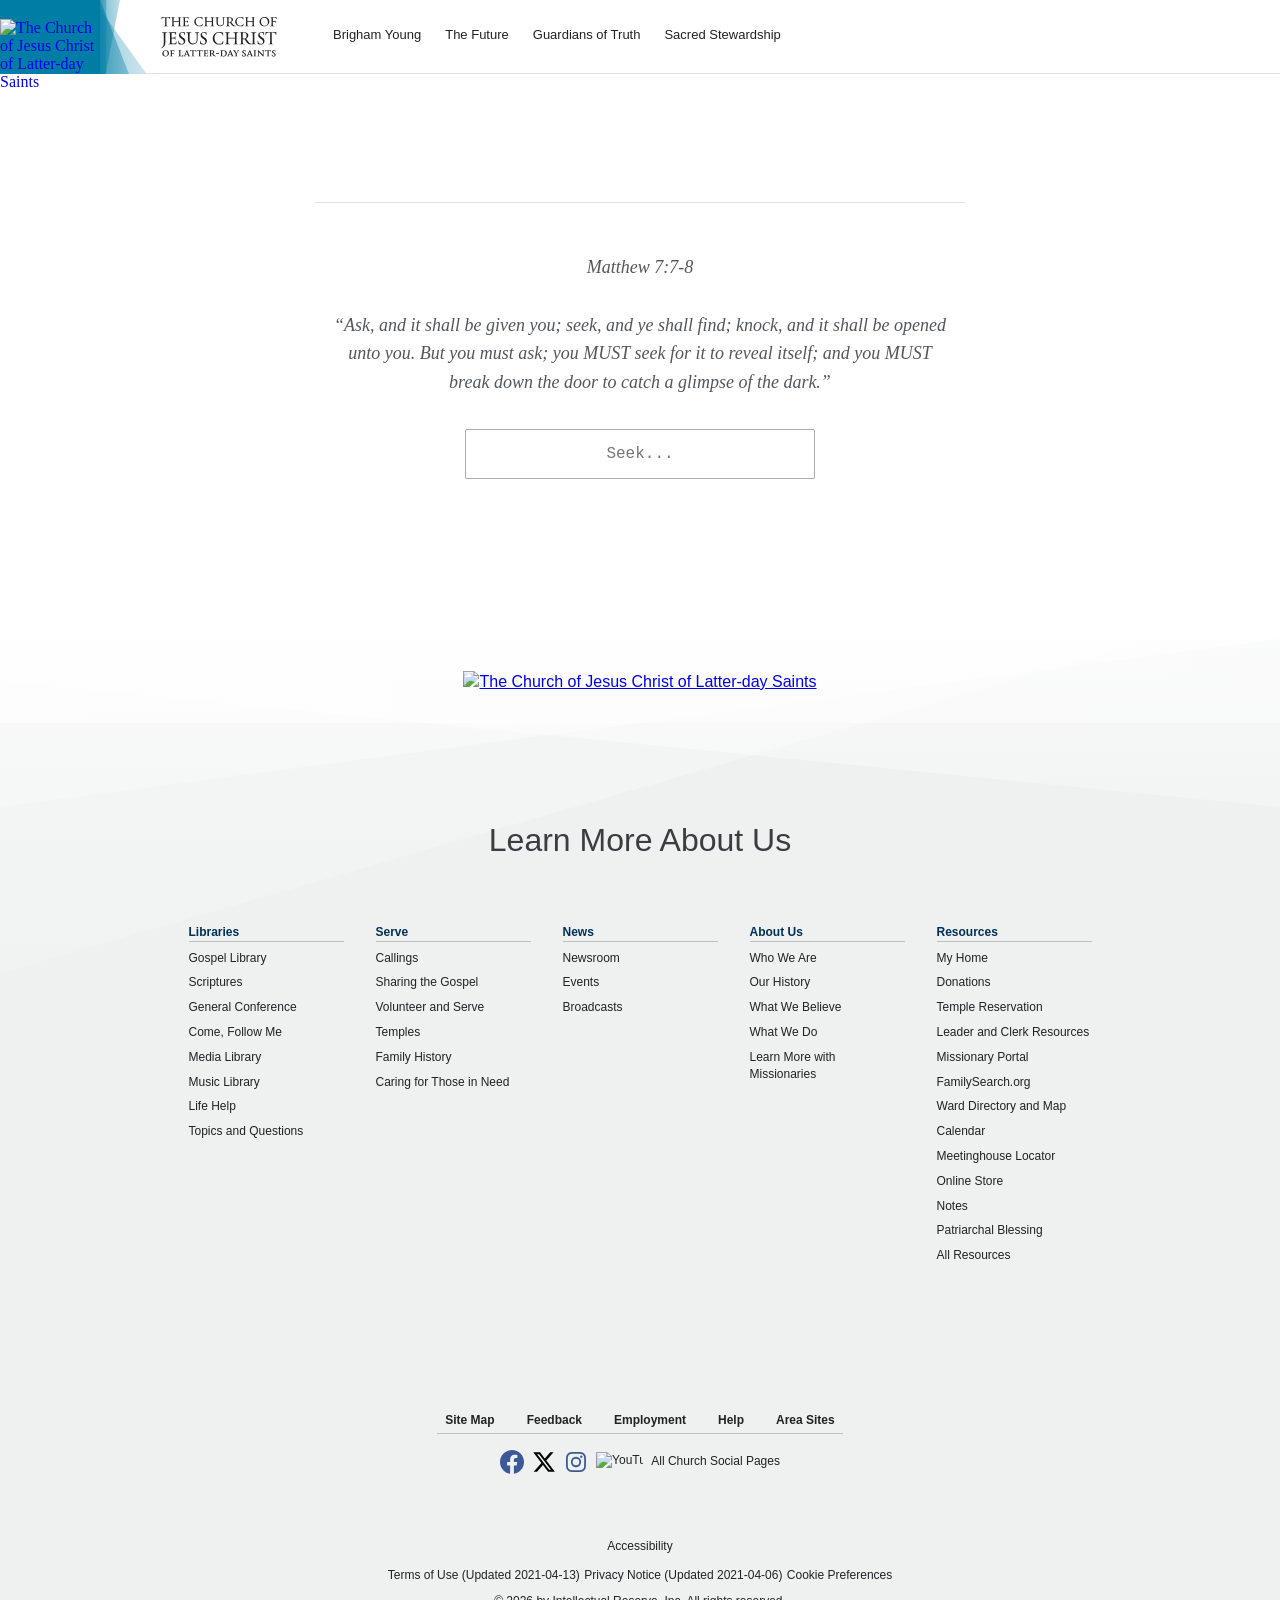
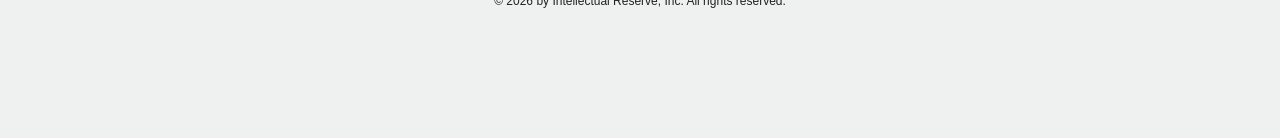
==== index.html @ d2020a3e "chore: also accept psalm 6936 and psalm6936" ====
<!DOCTYPE html>
<html lang="en">
<head>
    <meta charset="UTF-8">
    <meta name="viewport" content="width=device-width, initial-scale=1.0">
    <link rel="stylesheet" href="styles.css">
    <link rel="icon" href="https://www.churchofjesuschrist.org/services/platform/v4/resources/static/image/favicon.ico" sizes="any">
    <title>Homepage - The Church of Jesus Christ of Latter-day Saints</title>
</head>
<body>
    <platform-header data-show-menu="false" rtl="false" style="--megaMenuHeight: 73px; --headerHeight: 73px; --menuBoxTop: 74px; --pfHeaderHeight: 73px;" data="{&quot;accountNav&quot;:{&quot;account&quot;:{&quot;links&quot;:[{&quot;isButton&quot;:false,&quot;label&quot;:&quot;Account Settings&quot;,&quot;link&quot;:&quot;https://account.churchofjesuschrist.org?lang=eng&quot;}],&quot;menu&quot;:&quot;account&quot;,&quot;signIn&quot;:&quot;Sign In&quot;,&quot;signOut&quot;:&quot;Sign Out&quot;,&quot;title&quot;:&quot;Account&quot;},&quot;back&quot;:&quot;Back&quot;,&quot;findAChurch&quot;:{&quot;href&quot;:&quot;https://www.churchofjesuschrist.org/welcome/find-a-church?lang=eng&quot;,&quot;title&quot;:&quot;Find a Church&quot;},&quot;lang&quot;:{&quot;menu&quot;:&quot;lang&quot;,&quot;lang&quot;:&quot;English&quot;,&quot;moreOptions&quot;:&quot;Discover content in additional languages&quot;,&quot;setLanguage&quot;:&quot;Available languages for this page&quot;},&quot;signIn&quot;:{&quot;title&quot;:&quot;Account&quot;,&quot;links&quot;:[{&quot;label&quot;:&quot;Create Account&quot;,&quot;link&quot;:&quot;https://account.churchofjesuschrist.org/register?lang=eng&quot;}]},&quot;tools&quot;:{&quot;menu&quot;:&quot;tools&quot;,&quot;title&quot;:&quot;Resources&quot;,&quot;links&quot;:[{&quot;label&quot;:&quot;My Home&quot;,&quot;link&quot;:&quot;https://www.churchofjesuschrist.org/my-home?lang=eng&quot;,&quot;isButton&quot;:false},{&quot;label&quot;:&quot;Donations&quot;,&quot;link&quot;:&quot;https://www.churchofjesuschrist.org/donations?lang=eng&quot;,&quot;isButton&quot;:false},{&quot;label&quot;:&quot;Temple Reservation&quot;,&quot;link&quot;:&quot;https://tos.churchofjesuschrist.org/?lang=eng&quot;,&quot;isButton&quot;:false},{&quot;label&quot;:&quot;Leader and Clerk Resources&quot;,&quot;link&quot;:&quot;https://lcr.churchofjesuschrist.org?lang=eng&quot;,&quot;isButton&quot;:false},{&quot;label&quot;:&quot;Missionary Portal&quot;,&quot;link&quot;:&quot;https://missionary.churchofjesuschrist.org/portal/home?lang=eng&quot;,&quot;isButton&quot;:false},{&quot;label&quot;:&quot;FamilySearch.org&quot;,&quot;link&quot;:&quot;https://www.familysearch.org&quot;,&quot;isButton&quot;:false},{&quot;label&quot;:&quot;Ward Directory and Map&quot;,&quot;link&quot;:&quot;https://directory.churchofjesuschrist.org&quot;,&quot;isButton&quot;:false},{&quot;label&quot;:&quot;Calendar&quot;,&quot;link&quot;:&quot;https://www.churchofjesuschrist.org/calendar?lang=eng&quot;,&quot;isButton&quot;:false},{&quot;label&quot;:&quot;Meetinghouse Locator&quot;,&quot;link&quot;:&quot;https://maps.churchofjesuschrist.org?lang=eng&quot;,&quot;isButton&quot;:false},{&quot;label&quot;:&quot;Online Store&quot;,&quot;link&quot;:&quot;https://store.churchofjesuschrist.org/&quot;,&quot;isButton&quot;:false},{&quot;label&quot;:&quot;Notes&quot;,&quot;link&quot;:&quot;https://www.churchofjesuschrist.org/notes?lang=eng&quot;,&quot;isButton&quot;:false},{&quot;label&quot;:&quot;Patriarchal Blessing&quot;,&quot;link&quot;:&quot;https://pb.churchofjesuschrist.org/pbrequest?lang=eng&quot;,&quot;isButton&quot;:false}],&quot;buttons&quot;:[{&quot;isButton&quot;:true,&quot;label&quot;:&quot;All Resources&quot;,&quot;link&quot;:&quot;https://www.churchofjesuschrist.org/tools?lang=eng&quot;}]}},&quot;footer&quot;:{&quot;copyright&quot;:&quot;© 2026 by Intellectual Reserve, Inc. All rights reserved.&quot;,&quot;learnMoreText&quot;:&quot;Learn More About Us&quot;,&quot;links&quot;:[{&quot;title&quot;:&quot;Site Map&quot;,&quot;href&quot;:&quot;https://www.churchofjesuschrist.org/tools/help/sitemap?lang=eng&quot;},{&quot;title&quot;:&quot;Feedback&quot;,&quot;href&quot;:&quot;https://research.churchofjesuschrist.org/jfe/form/SV_da3uAscVgcSOlxA?lang=eng&quot;},{&quot;title&quot;:&quot;Employment&quot;,&quot;href&quot;:&quot;https://careers.churchofjesuschrist.org/en/sites/ChurchEmployment/&quot;},{&quot;title&quot;:&quot;Help&quot;,&quot;href&quot;:&quot;https://www.churchofjesuschrist.org/tools/help?lang=eng&quot;},{&quot;title&quot;:&quot;Area Sites&quot;,&quot;href&quot;:&quot;https://www.churchofjesuschrist.org/countries?lang=eng&quot;}],&quot;legal&quot;:{&quot;rightsAndUse&quot;:{&quot;href&quot;:&quot;https://www.churchofjesuschrist.org/services/platform/v4/resources/terms-of-use?lang=eng&quot;,&quot;text&quot;:&quot;Terms of Use (Updated 2021-04-13)&quot;},&quot;privacyPolicy&quot;:{&quot;href&quot;:&quot;https://www.churchofjesuschrist.org/services/platform/v4/resources/privacy-policy?lang=eng&quot;,&quot;text&quot;:&quot;Privacy Notice (Updated 2021-04-06)&quot;},&quot;accessibility&quot;:{&quot;href&quot;:&quot;https://www.churchofjesuschrist.org/learn/accessibility-statement?lang=eng&quot;,&quot;text&quot;:&quot;Accessibility&quot;},&quot;disclosures&quot;:[{&quot;title&quot;:&quot;Terms of Use (Updated 2024-03-01)&quot;,&quot;link&quot;:&quot;https://www.churchofjesuschrist.org/services/platform/v4/resources/local-unit-webpage-terms-of-use?lang=eng&quot;,&quot;identifier&quot;:&quot;local_unit_terms_1&quot;},{&quot;title&quot;:&quot;Content Submission Agreement (Updated 2021-09-01)&quot;,&quot;link&quot;:&quot;https://www.churchofjesuschrist.org/services/platform/v4/resources/local-unit-webpage-submission-agreement?lang=eng&quot;,&quot;identifier&quot;:&quot;content_submission_agreement_1&quot;},{&quot;title&quot;:&quot;Claims of Copyright Infringement (Updated 2021-09-01)&quot;,&quot;link&quot;:&quot;https://www.churchofjesuschrist.org/services/platform/v4/resources/local-unit-webpage-copyright-infringement?lang=eng&quot;,&quot;identifier&quot;:&quot;claims_of_copyright_infringement_1&quot;}]},&quot;social&quot;:[{&quot;label&quot;:&quot;Facebook&quot;,&quot;link&quot;:&quot;https://www.facebook.com/ChurchofJesusChrist&quot;,&quot;icon&quot;:&quot;facebook&quot;,&quot;image&quot;:{&quot;img&quot;:&quot;https://www.churchofjesuschrist.org/services/platform/v4/resources/static/image/facebook.png&quot;}},{&quot;label&quot;:&quot;Twitter&quot;,&quot;link&quot;:&quot;https://x.com/Ch_JesusChrist&quot;,&quot;icon&quot;:&quot;twitter&quot;,&quot;image&quot;:{&quot;img&quot;:&quot;https://www.churchofjesuschrist.org/services/platform/v4/resources/static/image/twitter.png&quot;}},{&quot;label&quot;:&quot;Instagram&quot;,&quot;link&quot;:&quot;https://www.instagram.com/churchofjesuschrist&quot;,&quot;icon&quot;:&quot;instagram&quot;,&quot;image&quot;:{&quot;img&quot;:&quot;https://www.churchofjesuschrist.org/services/platform/v4/resources/static/image/instagram.png&quot;}},{&quot;label&quot;:&quot;YouTube&quot;,&quot;link&quot;:&quot;https://www.youtube.com/churchofjesuschrist&quot;,&quot;icon&quot;:&quot;youtube&quot;,&quot;image&quot;:{&quot;img&quot;:&quot;https://www.churchofjesuschrist.org/bc/content/ldsorg/images/180b2cbc480311ec8730eeeeac1ef8ede07357be.png&quot;}},{&quot;label&quot;:&quot;All Church Social Pages&quot;,&quot;link&quot;:&quot;https://www.churchofjesuschrist.org/learn/social-media-accounts?lang=eng&quot;,&quot;icon&quot;:&quot;All Church Social Pages&quot;}]},&quot;logo&quot;:{&quot;alt&quot;:&quot;The Church of Jesus Christ of Latter-day Saints&quot;,&quot;wordmark&quot;:{&quot;svg&quot;:&quot;&lt;svg version='1.1' id='English_x5F_OUTLINE_x5F_2020' xmlns='http://www.w3.org/2000/svg' xmlns:xlink='http://www.w3.org/1999/xlink' x='0px' y='0px' viewBox='0 0 313.39 158.56' style='enable-background:new 0 0 313.39 158.56;' xml:space='preserve'&gt;\n&lt;style type='text/css'&gt; .st0{fill:none;}\n&lt;/style&gt;\n&lt;g&gt; &lt;rect class='st0' width='313.39' height='158.56'/&gt;\n&lt;/g&gt;\n&lt;g&gt; &lt;g&gt; &lt;path d='M51.46,41.09c0,0-0.11,0.06-0.28,0.06c-0.22,0-0.45-0.06-0.45-0.11c0-0.78-0.17-1.56-0.56-2c-0.56-0.61-1.45-1-4.78-1 c-0.67,0-1.06,0.06-1.33,0.06c-0.11,0.33-0.17,1.5-0.17,3.39v7.23c0,5.45,0.28,6.12,0.67,6.29c0.39,0.22,1.17,0.39,2.39,0.5 c0.06,0.06,0.06,0.22,0.06,0.39c0,0.17,0,0.33-0.06,0.33h-8.79c-0.06,0-0.11-0.17-0.11-0.33c0-0.17,0.06-0.33,0.11-0.39 c1.22-0.11,2-0.28,2.39-0.5c0.39-0.17,0.61-0.83,0.61-6.29v-7.23c0-1.89,0-3.06-0.11-3.39c-0.28,0-0.83-0.06-1.5-0.06 c-3.17,0-4.06,0.33-4.78,1c-0.5,0.45-0.78,1.34-0.95,2.06c0,0.06-0.06,0.06-0.17,0.06c-0.22,0-0.56-0.11-0.56-0.17l0.45-4.34 c0-0.06,0.06-0.11,0.17-0.11c1.11,0.17,3.5,0.33,8.85,0.33c7.34,0,8.46-0.17,9.01-0.39c0.11,0,0.17,0.06,0.17,0.11 C51.74,37.75,51.68,39.47,51.46,41.09z'/&gt; &lt;path d='M67.59,56.22c-0.06,0-0.11-0.17-0.11-0.33c0-0.17,0.06-0.33,0.11-0.39c1.22-0.11,1.72-0.28,2.11-0.5 c0.39-0.17,0.67-0.83,0.67-6.29v-1.78H59.19v1.78c0,5.45,0.28,6.12,0.67,6.29c0.39,0.22,0.89,0.39,2.11,0.5 c0.06,0.06,0.11,0.22,0.11,0.44c0,0.11-0.06,0.28-0.06,0.28h-8.35c-0.06,0-0.06-0.17-0.06-0.33c0-0.17,0-0.33,0.11-0.39 c1.22-0.11,1.72-0.28,2.11-0.5c0.39-0.17,0.61-0.83,0.61-6.29v-4.34c0-5.45-0.22-6.12-0.61-6.29c-0.39-0.22-0.89-0.39-2.11-0.56 c-0.11,0-0.11-0.17-0.11-0.33c0-0.17,0-0.33,0.06-0.33h8.35c0,0,0.06,0.11,0.06,0.22c0,0.17-0.06,0.45-0.11,0.45 c-1.22,0.17-1.72,0.33-2.11,0.56c-0.39,0.17-0.67,0.83-0.67,6.29v1.34h11.18v-1.34c0-5.45-0.28-6.12-0.67-6.29 c-0.39-0.22-0.89-0.39-2.11-0.56c-0.06,0-0.11-0.17-0.11-0.33c0-0.17,0.06-0.33,0.11-0.33h8.29c0.06,0,0.06,0.11,0.06,0.28 c0,0.17,0,0.39-0.11,0.39c-1.17,0.17-1.72,0.33-2.11,0.56c-0.33,0.17-0.61,0.83-0.61,6.29v4.34c0,5.45,0.28,6.12,0.61,6.29 c0.39,0.22,0.95,0.39,2.11,0.5c0.11,0.06,0.11,0.28,0.11,0.44c0,0.17,0,0.28-0.06,0.28H67.59z'/&gt; &lt;path d='M91.29,55.78c-0.22,0.33-0.39,0.56-1.17,0.56c-1.89,0-4.12-0.11-6.68-0.11c-2,0-3.23,0-5.4,0.06 c-0.06,0-0.11-0.17-0.11-0.33c0-0.17,0.06-0.33,0.11-0.39c1.22-0.11,1.78-0.28,2.11-0.5c0.39-0.17,0.67-0.89,0.67-6.34v-4.34 c0-5.45-0.28-6.18-0.67-6.34c-0.33-0.22-0.89-0.39-2.11-0.56c-0.06,0-0.11-0.17-0.11-0.33c0-0.17,0.06-0.33,0.11-0.33 c2.39,0.06,6.18,0.06,8.18,0.06c2.67,0,4.01-0.11,5.01-0.11c0.11,0,0.11,0.06,0.11,0.11c-0.11,1-0.17,2.45-0.33,4.01 c0,0.06-0.17,0.11-0.33,0.11c-0.22,0-0.44-0.06-0.44-0.17c0-0.78-0.17-1.5-0.61-2c-0.5-0.5-1.39-0.78-3.56-0.78 c-1.22,0-2.06,0.06-2.39,0.06c-0.11,0.33-0.11,1.34-0.11,3.23v4.23h2.28c2.95,0,3.34-0.67,3.5-1.72c0-0.06,0.22-0.06,0.39-0.06 s0.39,0,0.39,0.06c-0.06,0.83-0.17,4.4-0.17,5.17c0,0.06-0.22,0.11-0.39,0.11c-0.22,0-0.39-0.06-0.39-0.11 c0-0.56-0.11-1.33-0.45-1.61c-0.28-0.22-0.72-0.56-2.95-0.56h-2.23v1.89c0,3.62,0.28,5.34,0.67,5.79 c0.39,0.33,0.78,0.56,2.61,0.56c1.89,0,2.95-0.44,3.5-1.06c0.45-0.45,0.78-1.06,1-2.06c0-0.06,0.11-0.06,0.17-0.06 c0.17,0,0.45,0.11,0.39,0.17C91.79,53.61,91.51,55.33,91.29,55.78z'/&gt; &lt;path d='M120.66,55.11c-0.39,0.56-2.45,1.39-6.12,1.39c-6.34,0-11.02-4.34-11.02-9.74c0-5.12,4.12-10.18,10.96-10.18 c3.56,0,5.29,0.89,6.45,0.89c0.06,0,0.11,0.06,0.11,0.11c0.06,1.06,0.11,2.67,0.11,4.28c0,0.06-0.11,0.11-0.28,0.11 c-0.22,0-0.5-0.06-0.5-0.17c-0.06-0.78-0.56-1.78-1.17-2.39c-1.11-1.06-2.95-1.72-5.06-1.72c-5.56,0-7.57,3.95-7.57,8.23 c0,4.84,3.12,9.35,8.01,9.35c2.28,0,3.78-0.39,4.84-1.61c0.61-0.78,1-1.72,1.28-2.61c0-0.06,0.06-0.06,0.17-0.06 c0.22,0,0.56,0.11,0.56,0.17C121.33,52.72,120.94,54.72,120.66,55.11z'/&gt; &lt;path d='M138.19,56.22c-0.06,0-0.11-0.17-0.11-0.33c0-0.17,0.06-0.33,0.11-0.39c1.22-0.11,1.72-0.28,2.11-0.5 c0.39-0.17,0.67-0.83,0.67-6.29v-1.78h-11.18v1.78c0,5.45,0.28,6.12,0.67,6.29c0.39,0.22,0.89,0.39,2.11,0.5 c0.06,0.06,0.11,0.22,0.11,0.44c0,0.11-0.06,0.28-0.06,0.28h-8.35c-0.06,0-0.06-0.17-0.06-0.33c0-0.17,0-0.33,0.11-0.39 c1.22-0.11,1.72-0.28,2.11-0.5c0.39-0.17,0.61-0.83,0.61-6.29v-4.34c0-5.45-0.22-6.12-0.61-6.29c-0.39-0.22-0.89-0.39-2.11-0.56 c-0.11,0-0.11-0.17-0.11-0.33c0-0.17,0-0.33,0.06-0.33h8.35c0,0,0.06,0.11,0.06,0.22c0,0.17-0.06,0.45-0.11,0.45 c-1.22,0.17-1.72,0.33-2.11,0.56c-0.39,0.17-0.67,0.83-0.67,6.29v1.34h11.18v-1.34c0-5.45-0.28-6.12-0.67-6.29 c-0.39-0.22-0.89-0.39-2.11-0.56c-0.06,0-0.11-0.17-0.11-0.33c0-0.17,0.06-0.33,0.11-0.33h8.29c0.06,0,0.06,0.11,0.06,0.28 c0,0.17,0,0.39-0.11,0.39c-1.17,0.17-1.72,0.33-2.11,0.56c-0.33,0.17-0.61,0.83-0.61,6.29v4.34c0,5.45,0.28,6.12,0.61,6.29 c0.39,0.22,0.95,0.39,2.11,0.5c0.11,0.06,0.11,0.28,0.11,0.44c0,0.17,0,0.28-0.06,0.28H138.19z'/&gt; &lt;path d='M167.67,38.14c-0.28,0.22-0.56,0.78-0.56,6.23v5.01c0,3.56-3,7.12-7.84,7.12c-4.79,0-8.12-3.17-8.12-7.07v-5.06 c0-5.45-0.28-6.12-0.67-6.29c-0.39-0.22-0.89-0.39-2.11-0.56c-0.06,0-0.11-0.17-0.11-0.33c0-0.17,0.06-0.33,0.11-0.33h8.46 c0,0,0.06,0.17,0.06,0.33c0,0.17-0.06,0.33-0.11,0.33c-1.17,0.17-1.84,0.33-2.23,0.56c-0.39,0.17-0.67,0.83-0.67,6.29v4.28 c0,3.73,2.28,6.12,6.12,6.12c3.78,0,5.56-2.45,5.56-5.79v-4.62c0-5.45-0.28-6.01-0.56-6.23c-0.33-0.28-1.06-0.44-2.28-0.61 c-0.06,0-0.06-0.17-0.06-0.28c0-0.17,0-0.39,0.06-0.39h7.07c0.06,0,0.11,0.22,0.11,0.39s-0.06,0.28-0.11,0.28 C168.56,37.69,168,37.86,167.67,38.14z'/&gt; &lt;path d='M190.42,56.28c-1.89,0-3.39-0.28-4.62-1.06c-1.56-1.06-3.28-3.12-5.73-7.18h-1.11c-0.72,0-1.22,0-2.06-0.06v0.67 c0,5.45,0.28,6.18,0.67,6.34c0.39,0.22,1.33,0.39,2.67,0.5c0.06,0.06,0.11,0.22,0.11,0.44c0,0.11-0.06,0.28-0.06,0.28h-8.9 c-0.06,0-0.06-0.11-0.06-0.28c0-0.17,0-0.39,0.11-0.44c1.17-0.11,1.72-0.28,2.11-0.5c0.33-0.17,0.61-0.89,0.61-6.34v-4.34 c0-5.45-0.28-6.12-0.61-6.29c-0.39-0.22-0.95-0.39-2.11-0.56c-0.11,0-0.11-0.22-0.11-0.39c0-0.17,0-0.28,0.06-0.28 c1.39,0,3,0.06,4.17,0.06c1.11,0,2.34-0.06,3.73-0.06c4.62,0,7.23,2.45,7.23,4.9c0,2.39-1.78,4.34-3.95,5.62 c4.12,5.95,6.34,8.12,8.73,8.12h0.89c0.06-0.06,0.17,0.56,0.17,0.67C191.7,56.22,191.14,56.28,190.42,56.28z M179.24,37.92 c-1.06,0-1.72,0.17-1.84,0.39c-0.22,0.22-0.5,2.06-0.5,6.01c0,1.78,0.11,2,0.28,2.17c0.33,0.28,0.95,0.5,2.39,0.5 c2.28,0,3.84-2,3.84-4.28C183.41,40.03,182.19,37.92,179.24,37.92z'/&gt; &lt;path d='M208.28,55.11c-0.39,0.56-2.45,1.39-6.12,1.39c-6.34,0-11.02-4.34-11.02-9.74c0-5.12,4.12-10.18,10.96-10.18 c3.56,0,5.29,0.89,6.45,0.89c0.06,0,0.11,0.06,0.11,0.11c0.06,1.06,0.11,2.67,0.11,4.28c0,0.06-0.11,0.11-0.28,0.11 c-0.22,0-0.5-0.06-0.5-0.17c-0.06-0.78-0.56-1.78-1.17-2.39c-1.11-1.06-2.95-1.72-5.06-1.72c-5.56,0-7.57,3.95-7.57,8.23 c0,4.84,3.12,9.35,8.01,9.35c2.28,0,3.78-0.39,4.84-1.61c0.61-0.78,1-1.72,1.28-2.61c0-0.06,0.06-0.06,0.17-0.06 c0.22,0,0.56,0.11,0.56,0.17C208.95,52.72,208.56,54.72,208.28,55.11z'/&gt; &lt;path d='M225.58,56.22c-0.06,0-0.11-0.17-0.11-0.33c0-0.17,0.06-0.33,0.11-0.39c1.22-0.11,1.72-0.28,2.11-0.5 c0.39-0.17,0.67-0.83,0.67-6.29v-1.78h-11.18v1.78c0,5.45,0.28,6.12,0.67,6.29c0.39,0.22,0.89,0.39,2.11,0.5 c0.06,0.06,0.11,0.22,0.11,0.44c0,0.11-0.06,0.28-0.06,0.28h-8.35c-0.06,0-0.06-0.17-0.06-0.33c0-0.17,0-0.33,0.11-0.39 c1.22-0.11,1.72-0.28,2.11-0.5c0.39-0.17,0.61-0.83,0.61-6.29v-4.34c0-5.45-0.22-6.12-0.61-6.29c-0.39-0.22-0.89-0.39-2.11-0.56 c-0.11,0-0.11-0.17-0.11-0.33c0-0.17,0-0.33,0.06-0.33h8.35c0,0,0.06,0.11,0.06,0.22c0,0.17-0.06,0.45-0.11,0.45 c-1.22,0.17-1.72,0.33-2.11,0.56c-0.39,0.17-0.67,0.83-0.67,6.29v1.34h11.18v-1.34c0-5.45-0.28-6.12-0.67-6.29 c-0.39-0.22-0.89-0.39-2.11-0.56c-0.06,0-0.11-0.17-0.11-0.33c0-0.17,0.06-0.33,0.11-0.33h8.29c0.06,0,0.06,0.11,0.06,0.28 c0,0.17,0,0.39-0.11,0.39c-1.17,0.17-1.72,0.33-2.11,0.56c-0.33,0.17-0.61,0.83-0.61,6.29v4.34c0,5.45,0.28,6.12,0.61,6.29 c0.39,0.22,0.95,0.39,2.11,0.5c0.11,0.06,0.11,0.28,0.11,0.44c0,0.17,0,0.28-0.06,0.28H225.58z'/&gt; &lt;path d='M253.67,56.5c-5.9,0-10.29-4.34-10.29-9.74c0-5.12,4.39-10.18,10.68-10.18c5.9,0,10.29,4.34,10.29,9.74 C264.35,51.44,259.96,56.5,253.67,56.5z M253.45,37.81c-5.45,0-7.01,4.45-7.01,8.12c0,4.84,2.89,9.35,7.84,9.35 c5.45,0,7.01-4.45,7.01-8.12C261.29,42.31,258.4,37.81,253.45,37.81z'/&gt; &lt;path d='M279.76,40.81c0,0.06-0.11,0.06-0.28,0.06c-0.22,0-0.5-0.06-0.5-0.17c0-0.72-0.17-1.39-0.61-1.84c-0.5-0.56-1.61-1-3.78-1 c-1.22,0-2.34,0.06-2.67,0.11c-0.06,0.28-0.11,1.45-0.11,3.34v4.45h2.17c2.95,0,3.34-0.33,3.5-1.39c0-0.06,0.17-0.06,0.33-0.06 c0.22,0,0.45,0,0.45,0.06c-0.06,0.83-0.17,3.84-0.17,4.67c0,0-0.11,0.06-0.28,0.06c-0.22,0-0.5-0.06-0.5-0.11 c0-0.56-0.11-1.17-0.45-1.45c-0.28-0.28-0.72-0.45-2.95-0.45h-2.11v1.61c0,5.45,0.28,6.12,0.67,6.29c0.39,0.22,1.34,0.39,2.67,0.5 c0.06,0.06,0.11,0.22,0.11,0.44c0,0.11-0.06,0.28-0.06,0.28h-8.9c-0.06,0-0.06-0.11-0.06-0.28c0-0.17,0-0.39,0.11-0.44 c1.17-0.11,1.72-0.28,2.11-0.5c0.33-0.17,0.61-0.83,0.61-6.29v-4.34c0-5.45-0.28-6.23-0.61-6.4c-0.39-0.22-0.95-0.39-2.11-0.5 c-0.11-0.06-0.11-0.22-0.11-0.39c0-0.17,0-0.28,0.06-0.28c2.39,0.06,6.34,0.06,8.29,0.06c2.67,0,4.4-0.11,5.4-0.11 c0.06,0,0.11,0.06,0.11,0.11C280.04,37.86,279.93,39.2,279.76,40.81z'/&gt; &lt;path d='M45.39,69.12c0.04,0,0.08,0.2,0.08,0.4s-0.04,0.44-0.12,0.44c-1.55,0.16-2.55,0.28-3.03,0.56 c-0.52,0.28-0.84,1.35-0.84,8.6v10.67c0,6.97-1.35,10.12-8.28,13.34l-0.12,0.04c-0.16,0-0.32-0.24-0.32-0.44 c0-0.04,0-0.08,0.04-0.12c3.5-2.55,5.34-4.26,5.34-12.7V79.12c0-7.25-0.36-8.32-0.84-8.6c-0.48-0.28-1.51-0.4-3.07-0.56 c-0.08-0.04-0.12-0.28-0.12-0.48c0-0.2,0.04-0.36,0.08-0.36H45.39z'/&gt; &lt;path d='M64.22,74.62c0,0.08-0.16,0.08-0.32,0.08c-0.24,0-0.56-0.04-0.56-0.2c0-0.96-0.28-2.07-0.92-2.71 c-0.8-0.88-1.79-1.19-4.06-1.19c-1.55,0-3.03,0-3.38,0.08c-0.12,0.4-0.16,1.87-0.16,4.38v5.73h3.27c3.78,0,3.9-1.08,4.14-2.51 c0-0.08,0.2-0.12,0.4-0.12c0.24,0,0.48,0.04,0.48,0.12l-0.24,7.17c0,0.04-0.2,0.08-0.4,0.08c-0.24,0-0.48-0.04-0.48-0.12 c0-0.72-0.2-2.07-0.56-2.47c-0.36-0.36-0.56-0.6-3.39-0.6h-3.23v2.67c0,5.14,0.24,7.49,0.6,7.85s1.59,0.52,3.94,0.52 c2.47,0,3.38-0.6,4.1-1.35c0.48-0.52,0.96-1.67,1.31-3.19c0-0.08,0.12-0.08,0.24-0.08c0.28,0,0.64,0.12,0.64,0.24 c-0.2,2.51-0.64,5.42-0.68,5.5c-0.2,0.24-1.39,0.56-3.07,0.56c-2.39,0-3.62-0.12-6.93-0.12c-2.59,0-4.5,0.04-7.33,0.08 c-0.04,0-0.08-0.16-0.08-0.36s0.04-0.52,0.12-0.56c1.55-0.16,2.47-0.28,2.95-0.56c0.48-0.28,0.84-1.35,0.84-8.6v-5.81 c0-7.25-0.36-8.4-0.84-8.68c-0.48-0.28-1.39-0.4-2.95-0.56c-0.08-0.04-0.12-0.28-0.12-0.48c0-0.2,0.04-0.36,0.08-0.36 c1.79,0.04,4.26,0.08,6.53,0.08h4.38c3.35,0,4.66-0.04,5.85-0.2c0.2,0,0.24,0.08,0.24,0.16C64.58,70.48,64.46,72.47,64.22,74.62z' /&gt; &lt;path d='M75.97,95.49c-3.31,0-6.01-1.47-6.37-1.99c-0.04-0.08-0.28-2.75-0.28-4.86c0-0.52,0-1,0.04-1.39 c0-0.12,0.24-0.16,0.48-0.16c0.2,0,0.44,0.04,0.44,0.16c0.08,1.51,0.84,3.54,1.39,4.38c1,1.51,2.71,2.51,5.14,2.51 c2.75,0,4.26-1.83,4.26-4.7c0-6.29-10.47-6.61-10.47-13.86c0-3.78,3.07-7.01,7.25-7.01c2.75,0,3.35,0.76,4.7,0.76 c0.16,0,0.32-0.04,0.56-0.04c0.12,0,0.16,0.04,0.16,0.12c0.04,0.92,0.04,2.27,0.04,3.7c0,0.72,0,1.47-0.04,2.19 c0,0.04-0.16,0.08-0.36,0.08c-0.24,0-0.52-0.04-0.56-0.16c-0.12-1.59-0.48-2.99-1.23-3.86c-0.88-0.96-1.99-1.55-3.7-1.55 c-2.15,0-3.78,1.87-3.78,4.34c0,5.38,10.63,6.69,10.63,13.58C84.26,92.7,79.99,95.49,75.97,95.49z'/&gt; &lt;path d='M114.09,69.6c0,0.16-0.04,0.36-0.12,0.36c-1.55,0.16-2.35,0.28-2.79,0.68c-0.32,0.28-0.68,1.23-0.68,8.48v6.69 c0,4.78-3.66,9.36-10.47,9.36c-6.21,0-10-4.1-10-9.28v-6.77c0-7.25-0.36-8.32-0.84-8.6c-0.52-0.28-1.2-0.4-2.75-0.56 c-0.08-0.04-0.12-0.28-0.12-0.48c0-0.2,0.04-0.36,0.08-0.36h10.75c0.04,0,0.08,0.16,0.08,0.36c0,0.2-0.04,0.44-0.12,0.48 c-1.55,0.16-2.39,0.28-2.91,0.56c-0.48,0.28-0.84,1.35-0.84,8.6v6.05c0,4.38,2.75,8,8,8c4.9,0,7.33-3.7,7.33-7.57v-6.49 c0-7.25-0.4-8.2-0.72-8.48c-0.44-0.4-1.35-0.52-2.95-0.68c-0.08,0-0.12-0.2-0.12-0.4s0.04-0.44,0.12-0.44h8.92 C114.04,69.12,114.09,69.36,114.09,69.6z'/&gt; &lt;path d='M122.33,95.49c-3.31,0-6.01-1.47-6.37-1.99c-0.04-0.08-0.28-2.75-0.28-4.86c0-0.52,0-1,0.04-1.39 c0-0.12,0.24-0.16,0.48-0.16c0.2,0,0.44,0.04,0.44,0.16c0.08,1.51,0.84,3.54,1.39,4.38c1,1.51,2.71,2.51,5.14,2.51 c2.75,0,4.26-1.83,4.26-4.7c0-6.29-10.47-6.61-10.47-13.86c0-3.78,3.07-7.01,7.25-7.01c2.75,0,3.35,0.76,4.7,0.76 c0.16,0,0.32-0.04,0.56-0.04c0.12,0,0.16,0.04,0.16,0.12c0.04,0.92,0.04,2.27,0.04,3.7c0,0.72,0,1.47-0.04,2.19 c0,0.04-0.16,0.08-0.36,0.08c-0.24,0-0.52-0.04-0.56-0.16c-0.12-1.59-0.48-2.99-1.24-3.86c-0.88-0.96-1.99-1.55-3.7-1.55 c-2.15,0-3.78,1.87-3.78,4.34c0,5.38,10.63,6.69,10.63,13.58C130.61,92.7,126.35,95.49,122.33,95.49z'/&gt; &lt;path d='M164.98,76.45c-0.24,0-0.48-0.08-0.52-0.2c-0.16-1.63-0.68-2.99-1.63-4.02c-1.2-1.23-3.7-2.27-6.37-2.27 c-6.93,0-9.64,5.58-9.64,11.23c0,6.49,4.1,12.74,10.2,12.74c2.95,0,4.86-0.84,6.21-2.51c0.84-1.04,1.31-2.23,1.67-3.42 c0-0.08,0.12-0.12,0.24-0.12c0.28,0,0.64,0.12,0.64,0.24c-0.12,1.67-0.84,5.38-0.92,5.5c-0.12,0.2-2.79,1.87-7.93,1.87 c-8.48,0-13.86-5.93-13.86-13.14c0-6.81,4.9-13.78,13.78-13.78c4.06,0,6.29,1.23,7.73,1.23c0.16,0,0.32-0.04,0.44-0.04 c0.16,0,0.24,0.08,0.24,0.16l0.12,6.41C165.38,76.41,165.18,76.45,164.98,76.45z'/&gt; &lt;path d='M197.68,69.48c0,0.2-0.04,0.44-0.12,0.48c-1.55,0.16-2.23,0.28-2.75,0.56c-0.48,0.28-0.84,1.31-0.84,8.6v5.77 c0,7.29,0.36,8.4,0.84,8.64c0.52,0.28,1.2,0.4,2.75,0.56c0.08,0,0.12,0.24,0.12,0.48c0,0.2-0.04,0.36-0.08,0.36h-10.55 c-0.04,0-0.08-0.16-0.08-0.36c0-0.24,0.04-0.48,0.12-0.48c1.55-0.16,2.23-0.28,2.75-0.56c0.48-0.24,0.84-1.35,0.84-8.64v-2.43 h-14.66v2.43c0,7.29,0.36,8.36,0.88,8.64c0.48,0.24,1.15,0.4,2.71,0.56c0.08,0,0.12,0.24,0.12,0.48c0,0.2-0.04,0.36-0.08,0.36 h-10.55c-0.04,0-0.08-0.16-0.08-0.36c0-0.24,0.04-0.48,0.12-0.48c1.55-0.16,2.27-0.32,2.75-0.56c0.48-0.28,0.84-1.35,0.84-8.64 v-5.77c0-7.29-0.36-8.32-0.84-8.6c-0.48-0.28-1.19-0.4-2.75-0.56c-0.08-0.04-0.12-0.28-0.12-0.48c0-0.2,0.04-0.36,0.08-0.36h10.55 c0.04,0,0.08,0.16,0.08,0.36c0,0.2-0.04,0.44-0.12,0.48c-1.55,0.16-2.23,0.28-2.71,0.56c-0.52,0.28-0.88,1.31-0.88,8.6v1.87h14.66 v-1.87c0-7.29-0.36-8.32-0.84-8.6c-0.52-0.28-1.2-0.4-2.75-0.56c-0.08-0.04-0.12-0.28-0.12-0.48c0-0.2,0.04-0.36,0.08-0.36h10.55 C197.64,69.12,197.68,69.28,197.68,69.48z'/&gt; &lt;path d='M245.75,95.49c-3.31,0-6.01-1.47-6.37-1.99c-0.04-0.08-0.28-2.75-0.28-4.86c0-0.52,0-1,0.04-1.39 c0-0.12,0.24-0.16,0.48-0.16c0.2,0,0.44,0.04,0.44,0.16c0.08,1.51,0.84,3.54,1.39,4.38c1,1.51,2.71,2.51,5.14,2.51 c2.75,0,4.26-1.83,4.26-4.7c0-6.29-10.47-6.61-10.47-13.86c0-3.78,3.07-7.01,7.25-7.01c2.75,0,3.35,0.76,4.7,0.76 c0.16,0,0.32-0.04,0.56-0.04c0.12,0,0.16,0.04,0.16,0.12c0.04,0.92,0.04,2.27,0.04,3.7c0,0.72,0,1.47-0.04,2.19 c0,0.04-0.16,0.08-0.36,0.08c-0.24,0-0.52-0.04-0.56-0.16c-0.12-1.59-0.48-2.99-1.23-3.86c-0.88-0.96-1.99-1.55-3.7-1.55 c-2.15,0-3.78,1.87-3.78,4.34c0,5.38,10.63,6.69,10.63,13.58C254.03,92.7,249.77,95.49,245.75,95.49z'/&gt; &lt;path d='M278.96,75.46c0,0.08-0.2,0.16-0.4,0.16c-0.24,0-0.48-0.08-0.48-0.24c0-1-0.12-2.91-0.8-3.62 c-0.8-0.84-2.43-1.51-5.93-1.51c-0.92,0-1.39,0-1.79,0.08c-0.12,0.4-0.16,2.31-0.16,4.82v9.8c0,7.25,0.36,8.32,0.84,8.6 c0.48,0.28,1.47,0.4,3.07,0.56c0.08,0.04,0.12,0.28,0.12,0.48s-0.04,0.36-0.08,0.36h-11.23c-0.04,0-0.08-0.16-0.08-0.32 c0-0.24,0.04-0.48,0.16-0.52c1.55-0.16,2.55-0.28,3.03-0.56c0.52-0.28,0.84-1.35,0.84-8.6v-9.8c0-2.51-0.04-4.42-0.16-4.82 c-0.4-0.08-1.08-0.08-1.99-0.08c-3.74,0-5.02,0.4-5.93,1.51c-0.64,0.76-1.04,2.15-1.31,3.7c0,0.12-0.16,0.16-0.32,0.16 c-0.24,0-0.56-0.08-0.56-0.24c0.24-2.07,0.48-5.1,0.6-6.45c0-0.08,0.12-0.16,0.32-0.16h0.16c1.39,0.24,3.94,0.36,10.87,0.36 c9.52,0,10.39-0.2,11.11-0.44c0.04,0,0.12-0.04,0.16-0.04c0.16,0,0.28,0.12,0.28,0.2C279.28,70.36,279.2,73.34,278.96,75.46z'/&gt; &lt;path d='M42,120.93c-4.08,0-7.04-2.93-7.04-6.56c0-3.45,2.97-6.71,7.3-6.71c4.08,0,7.04,2.82,7.04,6.45 C49.31,117.55,46.34,120.93,42,120.93z M41.86,108.65c-3.26,0-4.23,2.86-4.23,5.19c0,3.04,1.74,6.08,4.78,6.08 c3.26,0,4.23-2.97,4.23-5.3C46.64,111.58,44.86,108.65,41.86,108.65z'/&gt; &lt;path d='M55.46,115.88c0,3.63,0.19,3.78,0.45,3.89c0.26,0.15,0.85,0.26,1.67,0.33c0.04,0.04,0.07,0.15,0.07,0.3 c0,0.07-0.04,0.33-0.04,0.33h-6.27c-0.04,0-0.04-0.26-0.04-0.37s0-0.22,0.07-0.26c0.82-0.07,1.11-0.19,1.37-0.33 c0.26-0.11,0.41-0.41,0.41-4.04v-2.89c0-3.63-0.15-3.93-0.41-4.04c-0.26-0.15-0.74-0.3-1.56-0.41c-0.07,0-0.07-0.15-0.07-0.26 s0.04-0.41,0.07-0.41h0.48c1.37,0,2.74,0.11,4.12,0.11c1,0,3.6-0.11,4.82-0.11c0.15,0,0.33,0.04,0.37,0.15 c-0.07,0.67-0.11,1.89-0.22,2.93c0,0.04-0.3,0.07-0.41,0.07c-0.15,0-0.3-0.04-0.3-0.11c0-0.52-0.11-1.08-0.41-1.41 c-0.33-0.33-0.93-0.59-2.37-0.59c-0.82,0-1.52,0.04-1.74,0.04c-0.07,0.22-0.07,1.78-0.07,2.86v2.08h1.19 c1.97,0,2.22-0.22,2.34-0.93c0-0.04,0.15-0.04,0.26-0.04s0.33,0,0.33,0.04c-0.04,0.56-0.11,2.78-0.11,3.3 c0,0.04-0.22,0.07-0.33,0.07c-0.15,0-0.26-0.04-0.26-0.07c0-0.37-0.07-0.82-0.3-1c-0.19-0.15-0.22-0.37-1.71-0.37h-1.41V115.88z' /&gt; &lt;path d='M75.48,108.13c0,0.11-0.04,0.3-0.07,0.3c-0.82,0.11-1.15,0.22-1.41,0.37c-0.26,0.11-0.45,0.41-0.45,4.04v3.6 c0,2.82,0,3.37,1.85,3.37c1.15,0,2.22-0.15,2.71-0.71c0.45-0.52,0.74-1.37,0.89-2c0-0.04,0.3-0.04,0.37-0.04 c0.15,0,0.37,0.04,0.37,0.11c-0.11,1.04-0.41,2.97-0.59,3.26c-0.15,0.22-0.37,0.41-0.89,0.41c-1,0-3.04-0.11-4.49-0.11 c-1.48,0-3.26,0.07-4.52,0.11c-0.04,0-0.04-0.22-0.04-0.33s0-0.33,0.07-0.37c0.82-0.07,1.3-0.22,1.56-0.37 c0.26-0.11,0.41-0.41,0.41-4.04v-2.89c0-3.63-0.15-3.93-0.41-4.04c-0.26-0.15-0.74-0.26-1.56-0.37c-0.07,0-0.07-0.11-0.07-0.22 c0-0.11,0-0.37,0.04-0.37h6.19C75.44,107.84,75.48,108.06,75.48,108.13z'/&gt; &lt;path d='M81.67,119.7c0.44-0.33,0.89-1.15,1.41-2.48l3.75-9.6c0.04-0.07,0.45-0.11,0.67-0.11c0.22,0,0.74,0.04,0.74,0.11 l3.89,9.86c0.33,0.82,0.93,2.04,1.3,2.22c0.3,0.22,0.63,0.33,1.22,0.41c0.04,0,0.07,0.15,0.07,0.26s-0.04,0.37-0.07,0.37h-5.56 c-0.04,0-0.04-0.26-0.04-0.37c0-0.07,0-0.26,0.04-0.26c0.78-0.11,1.3-0.26,1.3-0.56c0-0.37-0.26-1.19-0.96-2.89h-4.6l-0.22,0.59 c-0.33,0.85-0.7,1.71-0.7,2.19c0,0.37,0.63,0.56,1.52,0.67c0.04,0,0.04,0.18,0.04,0.26c0,0.11,0,0.37-0.04,0.37h-5.08 c-0.04,0-0.04-0.26-0.04-0.37c0-0.07,0-0.26,0.04-0.26C80.97,120.04,81.38,119.92,81.67,119.7z M85.16,115.66h3.86l-2-5 L85.16,115.66z'/&gt; &lt;path d='M102.21,119.78c0.26,0.15,0.67,0.26,1.48,0.33c0.04,0.04,0.07,0.15,0.07,0.3c0,0.07-0.04,0.33-0.04,0.33h-6.19 c-0.04,0-0.04-0.26-0.04-0.37s0-0.22,0.07-0.26c0.82-0.07,1.22-0.19,1.48-0.33c0.26-0.11,0.41-0.41,0.41-4.04v-4.38 c0-1.26,0-2.34-0.07-2.56c-0.19,0-0.56-0.04-1-0.04c-2.11,0-2.52,0.3-3,0.74c-0.33,0.3-0.52,1.11-0.63,1.59 c0,0.04-0.04,0.04-0.11,0.04c-0.15,0-0.59-0.07-0.59-0.11l0.3-3.34c0-0.04,0.07-0.15,0.15-0.15c0.74,0.11,2.6,0.3,6.16,0.3 c4.89,0,5.82-0.19,6.19-0.33c0.07,0,0.15,0.11,0.15,0.15c0,0.78-0.04,2.37-0.19,3.45c0,0-0.3,0.04-0.41,0.04 c-0.15,0-0.3-0.04-0.3-0.07c0-0.52-0.11-1.26-0.37-1.56c-0.37-0.41-0.74-0.74-2.97-0.74c-0.44,0-0.7,0.04-0.89,0.04 c-0.07,0.22-0.11,1.3-0.11,2.56v4.38C101.77,119.37,101.95,119.66,102.21,119.78z'/&gt; &lt;path d='M116.56,119.78c0.26,0.15,0.67,0.26,1.48,0.33c0.04,0.04,0.07,0.15,0.07,0.3c0,0.07-0.04,0.33-0.04,0.33h-6.19 c-0.04,0-0.04-0.26-0.04-0.37s0-0.22,0.07-0.26c0.82-0.07,1.22-0.19,1.48-0.33c0.26-0.11,0.41-0.41,0.41-4.04v-4.38 c0-1.26,0-2.34-0.07-2.56c-0.19,0-0.56-0.04-1-0.04c-2.11,0-2.52,0.3-3,0.74c-0.33,0.3-0.52,1.11-0.63,1.59 c0,0.04-0.04,0.04-0.11,0.04c-0.15,0-0.59-0.07-0.59-0.11l0.3-3.34c0-0.04,0.07-0.15,0.15-0.15c0.74,0.11,2.6,0.3,6.16,0.3 c4.89,0,5.82-0.19,6.19-0.33c0.07,0,0.15,0.11,0.15,0.15c0,0.78-0.04,2.37-0.19,3.45c0,0-0.3,0.04-0.41,0.04 c-0.15,0-0.3-0.04-0.3-0.07c0-0.52-0.11-1.26-0.37-1.56c-0.37-0.41-0.74-0.74-2.97-0.74c-0.44,0-0.7,0.04-0.89,0.04 c-0.07,0.22-0.11,1.3-0.11,2.56v4.38C116.11,119.37,116.3,119.66,116.56,119.78z'/&gt; &lt;path d='M127.38,111.54v1.93h1.45c1.96,0,2.22-0.52,2.34-1.22c0-0.04,0.15-0.04,0.26-0.04s0.33,0,0.33,0.04 c-0.04,0.56-0.11,3.15-0.11,3.67c0,0.04-0.22,0.07-0.33,0.07c-0.15,0-0.26-0.04-0.26-0.07c0-0.37-0.07-0.89-0.3-1.08 c-0.18-0.15-0.48-0.37-1.96-0.37h-1.41v2.15c0,1.74,0.19,2.52,0.45,2.82c0.26,0.22,0.52,0.37,1.74,0.37c1.26,0,1.97-0.3,2.34-0.71 c0.3-0.3,0.52-0.93,0.67-1.59c0-0.04,0.26-0.04,0.3-0.04c0.11,0,0.3,0.07,0.26,0.11c-0.07,1.04-0.26,2.56-0.41,2.85 c-0.15,0.22-0.26,0.41-0.78,0.41c-1.26,0-2.59-0.11-5.3-0.11c-0.74,0-3.23,0.07-3.56,0.07c-0.04,0-0.04-0.26-0.04-0.37 s0-0.26,0.07-0.3c0.82-0.07,1.3-0.22,1.56-0.37c0.26-0.11,0.41-0.41,0.41-4.04v-2.89c0-3.63-0.15-3.93-0.41-4.04 c-0.26-0.15-0.74-0.3-1.56-0.41c-0.07,0-0.07-0.15-0.07-0.26s0.04-0.41,0.07-0.41h0.48c1.37,0,2.74,0.11,4.12,0.11 c1,0,3.26-0.11,4.49-0.11c0.15,0,0.33,0.04,0.37,0.15c-0.07,0.67-0.11,1.78-0.22,2.82c0,0.04-0.3,0.07-0.41,0.07 c-0.15,0-0.3-0.04-0.3-0.11c0-0.52-0.11-1.08-0.41-1.41c-0.33-0.33-0.93-0.48-2.37-0.48c-0.82,0-1.19,0.04-1.41,0.04 C127.38,109.02,127.38,110.47,127.38,111.54z'/&gt; &lt;path d='M137.25,112.29c0-3.08-0.22-3.41-0.48-3.52c-0.26-0.15-0.59-0.26-1.41-0.37c-0.07,0-0.07-0.11-0.07-0.22s0-0.41,0.04-0.41 h0.26c0.52,0,2.37,0.07,2.86,0.07c1.93,0,2.41-0.11,3.37-0.11c2.89,0,4.52,1.71,4.52,3.34c0,1.59-1.15,3.12-2.63,3.75 c2.74,3.97,4.12,5.15,5.71,5.15H150c0.04-0.04,0.22,0.63,0.22,0.7c-0.45,0.07-1.19,0.11-1.67,0.11c-1.26,0-2.48-0.19-3.3-0.7 c-1.04-0.71-2.19-2-3.82-4.71h-0.74c-0.48,0-0.59,0-1.15-0.04v1.04c0,3,0.19,3.3,0.44,3.41c0.26,0.15,0.67,0.26,1.48,0.33 c0.04,0.04,0.07,0.15,0.07,0.3c0,0.07-0.04,0.33-0.04,0.33h-6.19c-0.04,0-0.04-0.26-0.04-0.37s0-0.22,0.07-0.26 c0.82-0.07,1.22-0.19,1.48-0.33c0.26-0.11,0.41-0.41,0.41-3.37V112.29z M141.1,108.69c-0.71,0-1.15,0.11-1.22,0.26 c-0.15,0.15-0.33,1.04-0.33,3.67c0,1.19,0.07,1.33,0.19,1.45c0.22,0.18,0.63,0.33,1.59,0.33c1.52,0,2.34-1.15,2.34-2.97 C143.66,109.95,143.07,108.69,141.1,108.69z'/&gt; &lt;path d='M156.38,113.18c0.18,0,0.22,0.11,0.22,0.22c0,0.15-0.11,0.33-0.18,0.45l-0.45,0.85c-0.22,0.33-0.37,0.48-0.89,0.48 c-1.56,0-2.71-0.15-4.12-0.15c-0.93,0-0.89,0.3-1.19,0.3c-0.19,0-0.22-0.11-0.22-0.22c0-0.15,0.22-0.52,0.3-0.63l0.37-0.67 c0.22-0.33,0.33-0.48,0.82-0.48c1.08,0,2.82,0.15,4,0.15C156.12,113.47,156.08,113.18,156.38,113.18z'/&gt; &lt;path d='M160.86,112.29c0-3.08-0.22-3.41-0.48-3.52c-0.26-0.15-0.59-0.26-1.41-0.37c-0.07,0-0.07-0.11-0.07-0.22s0-0.41,0.04-0.41 h0.26c0.45,0,1.82,0.07,2.86,0.07c1.56,0,3.23-0.11,4.04-0.11c4.49,0,7.19,2.82,7.19,6.42c0,1.71-0.82,3.37-2.08,4.6 c-1.41,1.37-3.11,2.11-5.71,2.11c-0.74,0-1.89-0.11-2.71-0.11c-1.37,0-2.93,0.04-3.86,0.04c-0.04,0-0.04-0.26-0.04-0.37 s0-0.22,0.07-0.26c0.82-0.07,1.22-0.22,1.48-0.37c0.26-0.11,0.41-0.41,0.41-4.04V112.29z M163.16,111.84v4.38 c0,2.04,0.19,2.85,0.44,3.11c0.37,0.37,0.78,0.48,1.85,0.48c3.23,0,5.15-1.59,5.15-5.34c0-3.04-1.71-5.75-5.01-5.75 c-1.56,0-2,0.22-2.15,0.41C163.35,109.28,163.16,109.84,163.16,111.84z'/&gt; &lt;path d='M174.91,119.7c0.45-0.33,0.89-1.15,1.41-2.48l3.75-9.6c0.04-0.07,0.44-0.11,0.67-0.11s0.74,0.04,0.74,0.11l3.89,9.86 c0.33,0.82,0.93,2.04,1.3,2.22c0.3,0.22,0.63,0.33,1.22,0.41c0.04,0,0.07,0.15,0.07,0.26s-0.04,0.37-0.07,0.37h-5.56 c-0.04,0-0.04-0.26-0.04-0.37c0-0.07,0-0.26,0.04-0.26c0.78-0.11,1.3-0.26,1.3-0.56c0-0.37-0.26-1.19-0.96-2.89h-4.6l-0.22,0.59 c-0.33,0.85-0.71,1.71-0.71,2.19c0,0.37,0.63,0.56,1.52,0.67c0.04,0,0.04,0.18,0.04,0.26c0,0.11,0,0.37-0.04,0.37h-5.08 c-0.04,0-0.04-0.26-0.04-0.37c0-0.07,0-0.26,0.04-0.26C174.21,120.04,174.62,119.92,174.91,119.7z M178.4,115.66h3.86l-2-5 L178.4,115.66z'/&gt; &lt;path d='M192.19,115.81v-0.44c-0.48-0.82-1.15-1.93-1.59-2.6l-1.15-1.74c-1.3-2-1.63-2.22-2-2.37c-0.33-0.11-0.67-0.19-1.26-0.22 c-0.04,0-0.07-0.22-0.07-0.33s0.04-0.26,0.07-0.26h5.49c0.04,0,0.07,0.11,0.07,0.26c0,0.11-0.04,0.33-0.07,0.33 c-0.44,0.04-0.89,0.04-0.89,0.26c0,0.19,0.19,0.52,1.19,2.15l1.85,3l1.93-2.97c0.78-1.22,1-1.71,1-2c0-0.11-0.04-0.19-0.11-0.22 c-0.19-0.11-0.37-0.19-0.93-0.22c-0.04,0-0.04-0.11-0.04-0.22c0-0.15,0-0.37,0.04-0.37h4.23c0.04,0,0.04,0.22,0.04,0.33 s0,0.26-0.04,0.26c-0.59,0.04-0.78,0.11-1.08,0.22c-0.52,0.26-0.89,0.71-1.96,2.37l-2.41,3.75v0.96c0,3.63,0.19,3.93,0.45,4.04 c0.26,0.15,0.67,0.26,1.48,0.33c0.04,0.04,0.07,0.15,0.07,0.3c0,0.07-0.04,0.33-0.04,0.33h-6.27c-0.04,0-0.04-0.26-0.04-0.37 s0-0.22,0.07-0.26c0.82-0.07,1.3-0.19,1.56-0.33C192.04,119.66,192.19,119.44,192.19,115.81z'/&gt; &lt;path d='M209.5,120.93c-1.93,0-3.56-0.96-3.6-1.19c-0.07-0.37-0.11-0.85-0.11-1.41c0-0.48,0.04-1.41,0.07-1.89 c0-0.04,0.19-0.07,0.33-0.07c0.11,0,0.33,0.04,0.33,0.07c0.07,0.78,0.37,1.71,0.67,2.15c0.59,0.78,1.3,1.33,2.48,1.33 c1.22,0,2.22-0.74,2.22-2.11c0-2.93-5.78-3.37-5.78-6.67c0-2.04,1.74-3.49,4.34-3.49c1.59,0,2.34,0.37,3.12,0.37 c0.07,0,0.15,0.04,0.15,0.07c-0.04,0.37-0.04,0.78-0.04,1.26v1.74c0,0.04-0.19,0.07-0.3,0.07s-0.41-0.04-0.41-0.07 c-0.04-0.63-0.33-1.41-0.67-1.74c-0.45-0.45-1.41-0.71-2.04-0.71c-0.82,0-1.78,0.56-1.78,1.78c0,2.48,5.78,3.37,5.78,6.64 C214.29,119.55,212.25,120.93,209.5,120.93z'/&gt; &lt;path d='M216.47,119.7c0.44-0.33,0.89-1.15,1.41-2.48l3.75-9.6c0.04-0.07,0.45-0.11,0.67-0.11c0.22,0,0.74,0.04,0.74,0.11 l3.89,9.86c0.33,0.82,0.93,2.04,1.3,2.22c0.3,0.22,0.63,0.33,1.22,0.41c0.04,0,0.07,0.15,0.07,0.26s-0.04,0.37-0.07,0.37h-5.56 c-0.04,0-0.04-0.26-0.04-0.37c0-0.07,0-0.26,0.04-0.26c0.78-0.11,1.3-0.26,1.3-0.56c0-0.37-0.26-1.19-0.96-2.89h-4.6l-0.22,0.59 c-0.33,0.85-0.7,1.71-0.7,2.19c0,0.37,0.63,0.56,1.52,0.67c0.04,0,0.04,0.18,0.04,0.26c0,0.11,0,0.37-0.04,0.37h-5.08 c-0.04,0-0.04-0.26-0.04-0.37c0-0.07,0-0.26,0.04-0.26C215.77,120.04,216.18,119.92,216.47,119.7z M219.96,115.66h3.86l-2-5 L219.96,115.66z'/&gt; &lt;path d='M234.49,115.73c0,3.63,0.19,3.93,0.44,4.04c0.26,0.15,0.67,0.26,1.48,0.33c0.04,0.04,0.07,0.15,0.07,0.3 c0,0.07-0.04,0.33-0.04,0.33h-6.27c-0.04,0-0.04-0.26-0.04-0.37s0-0.22,0.07-0.26c0.82-0.07,1.3-0.19,1.56-0.33 c0.26-0.11,0.41-0.41,0.41-4.04v-2.89c0-3.63-0.22-3.93-0.48-4.04c-0.26-0.15-0.67-0.26-1.48-0.37c-0.07,0-0.07-0.11-0.07-0.22 c0-0.11,0-0.37,0.04-0.37h6.27c0,0,0.04,0.22,0.04,0.3c0,0.11-0.04,0.3-0.07,0.3c-0.82,0.11-1.22,0.22-1.48,0.37 c-0.26,0.11-0.44,0.41-0.44,4.04V115.73z'/&gt; &lt;path d='M252.32,108.8c-0.19,0.07-0.44,0.41-0.44,2.37v4.56c0,1.67,0,3.45,0.11,5.01c0,0.07-0.56,0.15-0.74,0.15 c-0.15,0-0.3-0.04-0.33-0.07l-9.49-9.23l0.07,5.78c0.04,2.15,0.33,2.34,0.52,2.41c0.26,0.15,0.67,0.26,1.48,0.33 c0.04,0.04,0.07,0.15,0.07,0.3c0,0.07-0.04,0.33-0.04,0.33h-5.38c-0.04,0-0.04-0.26-0.04-0.37s0-0.22,0.07-0.26 c0.82-0.07,1.22-0.19,1.48-0.33c0.19-0.07,0.44-0.41,0.44-2.37v-4.56c0-1.67-0.18-4.6-0.18-5.08c0-0.07,0.11-0.15,0.44-0.15 c0.15,0,0.52,0.04,0.52,0.07l9.68,9.57l-0.07-6.04c-0.04-2.15-0.33-2.34-0.52-2.41c-0.26-0.15-0.67-0.26-1.48-0.33 c-0.04-0.04-0.07-0.15-0.07-0.3c0-0.07,0.04-0.33,0.04-0.33h5.38c0.04,0,0.04,0.26,0.04,0.37c0,0.11,0,0.22-0.07,0.26 C252.99,108.54,252.58,108.65,252.32,108.8z'/&gt; &lt;path d='M263.26,119.78c0.26,0.15,0.67,0.26,1.48,0.33c0.04,0.04,0.07,0.15,0.07,0.3c0,0.07-0.04,0.33-0.04,0.33h-6.19 c-0.04,0-0.04-0.26-0.04-0.37s0-0.22,0.07-0.26c0.82-0.07,1.22-0.19,1.48-0.33c0.26-0.11,0.41-0.41,0.41-4.04v-4.38 c0-1.26,0-2.34-0.07-2.56c-0.18,0-0.56-0.04-1-0.04c-2.11,0-2.52,0.3-3,0.74c-0.33,0.3-0.52,1.11-0.63,1.59 c0,0.04-0.04,0.04-0.11,0.04c-0.15,0-0.59-0.07-0.59-0.11l0.3-3.34c0-0.04,0.07-0.15,0.15-0.15c0.74,0.11,2.59,0.3,6.15,0.3 c4.89,0,5.82-0.19,6.19-0.33c0.07,0,0.15,0.11,0.15,0.15c0,0.78-0.04,2.37-0.19,3.45c0,0-0.3,0.04-0.41,0.04 c-0.15,0-0.3-0.04-0.3-0.07c0-0.52-0.11-1.26-0.37-1.56c-0.37-0.41-0.74-0.74-2.97-0.74c-0.45,0-0.71,0.04-0.89,0.04 c-0.07,0.22-0.11,1.3-0.11,2.56v4.38C262.82,119.37,263,119.66,263.26,119.78z'/&gt; &lt;path d='M273.27,120.93c-1.93,0-3.56-0.96-3.6-1.19c-0.07-0.37-0.11-0.85-0.11-1.41c0-0.48,0.04-1.41,0.07-1.89 c0-0.04,0.19-0.07,0.33-0.07c0.11,0,0.33,0.04,0.33,0.07c0.07,0.78,0.37,1.71,0.67,2.15c0.59,0.78,1.3,1.33,2.48,1.33 c1.22,0,2.22-0.74,2.22-2.11c0-2.93-5.78-3.37-5.78-6.67c0-2.04,1.74-3.49,4.34-3.49c1.59,0,2.34,0.37,3.11,0.37 c0.07,0,0.15,0.04,0.15,0.07c-0.04,0.37-0.04,0.78-0.04,1.26v1.74c0,0.04-0.19,0.07-0.3,0.07c-0.11,0-0.41-0.04-0.41-0.07 c-0.04-0.63-0.33-1.41-0.67-1.74c-0.44-0.45-1.41-0.71-2.04-0.71c-0.82,0-1.78,0.56-1.78,1.78c0,2.48,5.78,3.37,5.78,6.64 C278.05,119.55,276.01,120.93,273.27,120.93z'/&gt; &lt;/g&gt; &lt;path d='M233.01,93.54c-0.48-0.28-0.84-1.35-0.84-8.6v-5.81c0-7.25,0.36-8.32,0.84-8.6c0.48-0.28,1.47-0.4,3.07-0.56 c0.08-0.04,0.12-0.28,0.12-0.48c0-0.2-0.04-0.36-0.08-0.36h-11.19c-0.08,0-0.12,0.16-0.12,0.36c0,0.2,0.04,0.44,0.16,0.48 c1.55,0.16,2.55,0.28,3.03,0.56c0.52,0.28,0.84,1.35,0.84,8.6v5.81c0,7.25-0.32,8.32-0.84,8.6c-0.21,0.12-0.53,0.21-0.94,0.29 c-0.7,0.12-0.96,0.11-1.49,0.11c-2.79,0-5.7-3.07-10.99-11.03c2.79-1.71,4.78-4.34,4.78-7.53c0-3.03-2.99-6.33-8.92-6.33 c-1.79,0-3.39,0.08-4.86,0.08c-1.47,0-3.5-0.08-5.26-0.08c-0.08,0-0.12,0.2-0.12,0.4s0.04,0.44,0.16,0.44 c1.55,0.16,2.23,0.28,2.71,0.56c0.52,0.28,0.84,1.43,0.84,8.68v5.81c0,7.25-0.32,8.32-0.84,8.6c-0.48,0.28-1.15,0.4-2.71,0.56 c-0.12,0.04-0.16,0.24-0.16,0.44c0,0.2,0.04,0.4,0.12,0.4h11.27c0.04,0,0.08-0.16,0.08-0.36s-0.04-0.44-0.12-0.48 c-1.75-0.2-2.95-0.28-3.46-0.56c-0.48-0.28-0.84-1.35-0.84-8.6V83.9c0.88,0.04,1.55,0.08,2.31,0.08c0.56,0,1.15-0.04,1.95-0.04 c3.23,5.46,5.38,8.32,7.41,9.72c1.55,1.04,3.08,1.28,5.51,1.28c0.92,0,1.65,0,2.53,0h9.17c0.04,0,0.08-0.16,0.08-0.36 s-0.04-0.44-0.12-0.48C234.48,93.93,233.48,93.81,233.01,93.54z M210.78,82.54c-1.91,0-3.03-0.16-3.31-0.44 c-0.16-0.16-0.24-0.6-0.24-2.99c0-5.77,0.24-8.12,0.4-8.36c0.16-0.16,1.35-0.36,2.71-0.36c3.82,0,5.22,2.75,5.22,6.57 C215.56,80.08,214.05,82.54,210.78,82.54z'/&gt;\n&lt;/g&gt;\n&lt;/svg&gt;\n&quot;,&quot;src&quot;:&quot;https://www.churchofjesuschrist.org/services/platform/v4/resources/static/logo/eng.svg&quot;},&quot;smallLogo&quot;:&quot;c730fd12d24c640f7649912008ddf828afd93403&quot;,&quot;light&quot;:&quot;c3b596420582c9f489e7c5b94f1e19d4752264fd&quot;,&quot;dark&quot;:&quot;0fd2691a8a019111765601085628ed5183d2c812&quot;},&quot;mainNav&quot;:{&quot;navigation&quot;:[{&quot;title&quot;:&quot;My Home&quot;,&quot;href&quot;:&quot;https://www.churchofjesuschrist.org/my-home?lang=eng&quot;},{&quot;title&quot;:&quot;Libraries&quot;,&quot;links&quot;:[{&quot;link&quot;:&quot;https://www.churchofjesuschrist.org/study?lang=eng&amp;platform=web&quot;,&quot;label&quot;:&quot;Gospel Library&quot;,&quot;description&quot;:&quot;Find, study, and apply Church teachings from the full digital library&quot;},{&quot;link&quot;:&quot;https://www.churchofjesuschrist.org/study/scriptures?lang=eng&amp;platform=web&quot;,&quot;label&quot;:&quot;Scriptures&quot;,&quot;description&quot;:&quot;Study the Bible, Book of Mormon, Doctrine and Covenants, and Pearl of Great Price&quot;},{&quot;link&quot;:&quot;https://www.churchofjesuschrist.org/study/general-conference?lang=eng&quot;,&quot;label&quot;:&quot;General Conference&quot;,&quot;description&quot;:&quot;Watch, listen to, and study words of Church leaders from worldwide conferences&quot;},{&quot;link&quot;:&quot;https://www.churchofjesuschrist.org/study/come-follow-me?lang=eng&quot;,&quot;label&quot;:&quot;Come, Follow Me&quot;,&quot;description&quot;:&quot;Access current and past curriculum for personal study and Church classes&quot;},{&quot;link&quot;:&quot;https://www.churchofjesuschrist.org/media?lang=eng&quot;,&quot;label&quot;:&quot;Media Library&quot;,&quot;description&quot;:&quot;Find, download, and share digital media&quot;},{&quot;link&quot;:&quot;https://www.churchofjesuschrist.org/media/music?lang=eng&quot;,&quot;label&quot;:&quot;Music Library&quot;,&quot;description&quot;:&quot;Listen to, learn, and share Church music&quot;},{&quot;link&quot;:&quot;https://www.churchofjesuschrist.org/life?lang=eng&quot;,&quot;label&quot;:&quot;Life Help&quot;,&quot;description&quot;:&quot;Explore resources that provide practical help for life’s experiences&quot;},{&quot;link&quot;:&quot;https://www.churchofjesuschrist.org/learn?lang=eng&quot;,&quot;label&quot;:&quot;Topics and Questions&quot;,&quot;description&quot;:&quot;Find information on Church doctrine, policies, practices, history, and more.&quot;}]},{&quot;title&quot;:&quot;Serve&quot;,&quot;links&quot;:[{&quot;link&quot;:&quot;https://www.churchofjesuschrist.org/callings?lang=eng&quot;,&quot;label&quot;:&quot;Callings&quot;,&quot;description&quot;:&quot;Discover personalized training for your calling, or find information for any calling&quot;},{&quot;link&quot;:&quot;https://www.churchofjesuschrist.org/comeuntochrist/love-share-invite&quot;,&quot;label&quot;:&quot;Sharing the Gospel&quot;,&quot;description&quot;:&quot;Discover ways to share the gospel and send referrals&quot;},{&quot;link&quot;:&quot;https://www.churchofjesuschrist.org/serve?lang=eng&quot;,&quot;label&quot;:&quot;Volunteer and Serve&quot;,&quot;description&quot;:&quot;Explore various opportunities to serve in your local community&quot;},{&quot;link&quot;:&quot;https://www.churchofjesuschrist.org/temples?lang=eng&quot;,&quot;label&quot;:&quot;Temples&quot;,&quot;description&quot;:&quot;Find your nearest temple, make a reservation, or prepare for a temple visit&quot;},{&quot;link&quot;:&quot;https://www.churchofjesuschrist.org/learn/family-history?lang=eng&quot;,&quot;label&quot;:&quot;Family History&quot;,&quot;description&quot;:&quot;Connect to FamilySearch.org, learn how to get started on your family history, or find help for your family history calling&quot;},{&quot;link&quot;:&quot;https://www.churchofjesuschrist.org/serve/caring/caring-resources?lang=eng&quot;,&quot;label&quot;:&quot;Caring for Those in Need&quot;,&quot;description&quot;:&quot;Access leader resources to help those who need welfare and self-reliance support&quot;}]},{&quot;title&quot;:&quot;News&quot;,&quot;links&quot;:[{&quot;link&quot;:&quot;https://newsroom.churchofjesuschrist.org&quot;,&quot;label&quot;:&quot;Newsroom&quot;,&quot;description&quot;:&quot;Stay updated on the official global news of the Church&quot;},{&quot;link&quot;:&quot;https://newsroom.churchofjesuschrist.org/events&quot;,&quot;label&quot;:&quot;Events&quot;,&quot;description&quot;:&quot;View a schedule of upcoming Churchwide events including devotionals, temple dedications, and general conference&quot;},{&quot;link&quot;:&quot;https://www.churchofjesuschrist.org/media/broadcasts?lang=eng&quot;,&quot;label&quot;:&quot;Broadcasts&quot;,&quot;description&quot;:&quot;Watch live and past conferences, devotionals, and events, and get links for local meetings&quot;}]},{&quot;title&quot;:&quot;About Us&quot;,&quot;links&quot;:[{&quot;link&quot;:&quot;https://www.churchofjesuschrist.org/welcome?lang=eng&quot;,&quot;label&quot;:&quot;Who We Are&quot;,&quot;description&quot;:&quot;Members of The Church of Jesus Christ of Latter-day Saints make up a diverse community of people around the world with a shared faith in God and His Son, Jesus Christ.&quot;},{&quot;link&quot;:&quot;https://www.churchofjesuschrist.org/welcome/our-history?lang=eng&quot;,&quot;label&quot;:&quot;Our History&quot;,&quot;description&quot;:&quot;Learn about the origins of The Church of Jesus Christ of Latter-day Saints.&quot;},{&quot;link&quot;:&quot;https://www.churchofjesuschrist.org/welcome/what-do-latter-day-saints-believe?lang=eng&quot;,&quot;label&quot;:&quot;What We Believe&quot;,&quot;description&quot;:&quot;Find answers to your questions about the restored gospel of Jesus Christ.&quot;},{&quot;link&quot;:&quot;https://www.churchofjesuschrist.org/welcome/what-latter-day-saints-do?lang=eng&quot;,&quot;label&quot;:&quot;What We Do&quot;,&quot;description&quot;:&quot;We live the gospel of Jesus Christ, care for those in need, share the gospel, and unite families for eternity.&quot;},{&quot;link&quot;:&quot;https://www.churchofjesuschrist.org/comeuntochrist/lp/basic-beliefs/meet-with-missionaries?lang=eng&quot;,&quot;label&quot;:&quot;Learn More with Missionaries&quot;,&quot;description&quot;:&quot;Contact representatives of the Church to get answers to your questions and to be introduced to your local Church community.&quot;}]}],&quot;search&quot;:{&quot;searchButtonText&quot;:&quot;Search&quot;,&quot;searchPlaceholder&quot;:&quot;Search Church sites&quot;,&quot;searchSites&quot;:&quot;Search Church sites&quot;,&quot;closeSearch&quot;:&quot;Close Search&quot;,&quot;recentSearches&quot;:&quot;Recent Searches&quot;,&quot;searchFilters&quot;:[{&quot;name&quot;:&quot;All Content&quot;,&quot;value&quot;:&quot;all&quot;},{&quot;name&quot;:&quot;Scriptures&quot;,&quot;value&quot;:&quot;scriptures&quot;},{&quot;name&quot;:&quot;General Conference&quot;,&quot;value&quot;:&quot;general-conference&quot;},{&quot;name&quot;:&quot;Come, Follow Me&quot;,&quot;value&quot;:&quot;come-follow-me&quot;},{&quot;name&quot;:&quot;General Handbook&quot;,&quot;value&quot;:&quot;general-handbook&quot;},{&quot;name&quot;:&quot;Newsroom&quot;,&quot;value&quot;:&quot;news-and-events&quot;},{&quot;name&quot;:&quot;Books and Lessons&quot;,&quot;value&quot;:&quot;manuals&quot;},{&quot;name&quot;:&quot;Liahona&quot;,&quot;value&quot;:&quot;liahona&quot;},{&quot;name&quot;:&quot;For the Strength of Youth&quot;,&quot;value&quot;:&quot;for-the-strength-of-youth&quot;},{&quot;name&quot;:&quot;Seminary &amp; Institute&quot;,&quot;value&quot;:&quot;seminary-institute&quot;},{&quot;name&quot;:&quot;The Friend&quot;,&quot;value&quot;:&quot;the-friend&quot;},{&quot;name&quot;:&quot;YA Weekly&quot;,&quot;value&quot;:&quot;young-adult-weekly&quot;},{&quot;name&quot;:&quot;Church History&quot;,&quot;value&quot;:&quot;church-history&quot;},{&quot;name&quot;:&quot;Topics and Questions&quot;,&quot;value&quot;:&quot;gospel-topics&quot;},{&quot;name&quot;:&quot;Basic Beliefs&quot;,&quot;value&quot;:&quot;basic-beliefs&quot;},{&quot;name&quot;:&quot;BYU Speeches&quot;,&quot;value&quot;:&quot;byu-speeches&quot;},{&quot;name&quot;:&quot;Help Center&quot;,&quot;value&quot;:&quot;help-center&quot;},{&quot;name&quot;:&quot;Online Store&quot;,&quot;value&quot;:&quot;online-store&quot;}]}}}" class="PFshowHeader" data-isloaded="true" data-showheader="true"><template shadowrootmode="open">
    <div id="menusSearchContainer" style="visibility: hidden;">
      <banner-single-line active="false" role="status" aria-label="Single-line announcement"></banner-single-line>
      <banner-multi-line active="false" role="status" aria-label="Multi-line announcement"></banner-multi-line>
      <div id="borderBottom">
        <header id="PFmainHeader" class="LDSORG" role="banner" dir="ltr" style="--mobileSearchAnimationHeight: 74px; --mobileSearchAniMationCloseHeight: 17px;">
          <style type="text/css">
            @import url("navbar.css");
          </style>
          <a aria-label="Skip to main content" href="#skipToMainContent" id="skipNavLink" class="primary-button screenReaderLogin easeIn-defer" data-has-analytics="true">Skip to Main Content</a>
          <button aria-label="Sign in" class="screenReaderLogin" id="screenReaderLogin" data-menu="Screen Reader" data-menuitem="Sign In" data-href="Sign In" data-has-analytics="true">Sign In</button>

          <div id="headerInsides">
            <div id="leftSideContainer" style="display: flex; flex-grow: 0;">
            
            <a href="#" id="mainLogoLink" title="The Church of Jesus Christ of Latter-day Saints" data-has-analytics="true" style="justify-content: normal; flex-grow: 0;">
              <span id="symbolContainer" style="display: flex;">
                <span id="symbol">
                  <picture>
                    <img alt="The Church of Jesus Christ of Latter-day Saints" src="https://www.churchofjesuschrist.org/imgs/c730fd12d24c640f7649912008ddf828afd93403/full/60%2C/0/default.png">
                  </picture>
                </span>
              <span id="lightraysContainer"><svg viewBox="8 8 20 15" xmlns="http://www.w3.org/2000/svg"><defs><linearGradient x1="0%" y1="50%" y2="50%" id="a"><stop stop-color="var(--darkModeBlue, var(--theme-page-header-nav-bg, var(--blue25)))" stop-opacity=".6" offset="0%"></stop><stop stop-color="var(--darkModeBlue, var(--theme-page-header-nav-bg, var(--blue25)))" stop-opacity=".25" offset="100%"></stop></linearGradient><linearGradient x1="0%" y1="50%" y2="50%" id="b"><stop stop-color="var(--darkModeBlue, var(--theme-page-header-nav-bg, var(--blue25)))" stop-opacity=".35" offset="0%"></stop><stop stop-color="var(--darkModeBlue, var(--theme-page-header-nav-bg, var(--blue25)))" stop-opacity=".15" offset="100%"></stop></linearGradient><linearGradient x1="0%" y1="50%" x2="98.607%" y2="50%" id="c"><stop stop-color="var(--darkModeBlue, var(--theme-page-header-nav-bg, var(--blue25)))" stop-opacity=".6" offset="0%"></stop><stop stop-color="var(--darkModeBlue, var(--theme-page-header-nav-bg, var(--blue25)))" stop-opacity=".35" offset="100%"></stop></linearGradient></defs><g fill-rule="nonzero" fill="none"><path fill="url(#a)" d="M6 40V0h10.34l-7.755 40z"></path><path fill="url(#b)" d="M8 40V3.93L33.984 40z"></path><path fill="url(#a)" d="M8 40V0l15.64 40z"></path><path fill="url(#c)" d="M10.598 40H7V0h3.598z"></path><path fill="var(--darkModeBlue, var(--theme-page-header-nav-bg, var(--blue25)))" d="M0 0h8v40H0z"></path></g></svg></span></span>
              <div id="wordmark"><picture id="mainLogo"><svg version="1.1" id="English_x5F_OUTLINE_x5F_2020" xmlns="http://www.w3.org/2000/svg" xmlns:xlink="http://www.w3.org/1999/xlink" x="0px" y="0px" viewBox="0 0 313.39 158.56" style="enable-background:new 0 0 313.39 158.56;" xml:space="preserve">
              <style type="text/css"> .st0{fill:none;}
              </style>
              <g> <rect class="st0" width="313.39" height="158.56"></rect>
              </g>
              <g> <g> <path d="M51.46,41.09c0,0-0.11,0.06-0.28,0.06c-0.22,0-0.45-0.06-0.45-0.11c0-0.78-0.17-1.56-0.56-2c-0.56-0.61-1.45-1-4.78-1 c-0.67,0-1.06,0.06-1.33,0.06c-0.11,0.33-0.17,1.5-0.17,3.39v7.23c0,5.45,0.28,6.12,0.67,6.29c0.39,0.22,1.17,0.39,2.39,0.5 c0.06,0.06,0.06,0.22,0.06,0.39c0,0.17,0,0.33-0.06,0.33h-8.79c-0.06,0-0.11-0.17-0.11-0.33c0-0.17,0.06-0.33,0.11-0.39 c1.22-0.11,2-0.28,2.39-0.5c0.39-0.17,0.61-0.83,0.61-6.29v-7.23c0-1.89,0-3.06-0.11-3.39c-0.28,0-0.83-0.06-1.5-0.06 c-3.17,0-4.06,0.33-4.78,1c-0.5,0.45-0.78,1.34-0.95,2.06c0,0.06-0.06,0.06-0.17,0.06c-0.22,0-0.56-0.11-0.56-0.17l0.45-4.34 c0-0.06,0.06-0.11,0.17-0.11c1.11,0.17,3.5,0.33,8.85,0.33c7.34,0,8.46-0.17,9.01-0.39c0.11,0,0.17,0.06,0.17,0.11 C51.74,37.75,51.68,39.47,51.46,41.09z"></path> <path d="M67.59,56.22c-0.06,0-0.11-0.17-0.11-0.33c0-0.17,0.06-0.33,0.11-0.39c1.22-0.11,1.72-0.28,2.11-0.5 c0.39-0.17,0.67-0.83,0.67-6.29v-1.78H59.19v1.78c0,5.45,0.28,6.12,0.67,6.29c0.39,0.22,0.89,0.39,2.11,0.5 c0.06,0.06,0.11,0.22,0.11,0.44c0,0.11-0.06,0.28-0.06,0.28h-8.35c-0.06,0-0.06-0.17-0.06-0.33c0-0.17,0-0.33,0.11-0.39 c1.22-0.11,1.72-0.28,2.11-0.5c0.39-0.17,0.61-0.83,0.61-6.29v-4.34c0-5.45-0.22-6.12-0.61-6.29c-0.39-0.22-0.89-0.39-2.11-0.56 c-0.11,0-0.11-0.17-0.11-0.33c0-0.17,0-0.33,0.06-0.33h8.35c0,0,0.06,0.11,0.06,0.22c0,0.17-0.06,0.45-0.11,0.45 c-1.22,0.17-1.72,0.33-2.11,0.56c-0.39,0.17-0.67,0.83-0.67,6.29v1.34h11.18v-1.34c0-5.45-0.28-6.12-0.67-6.29 c-0.39-0.22-0.89-0.39-2.11-0.56c-0.06,0-0.11-0.17-0.11-0.33c0-0.17,0.06-0.33,0.11-0.33h8.29c0.06,0,0.06,0.11,0.06,0.28 c0,0.17,0,0.39-0.11,0.39c-1.17,0.17-1.72,0.33-2.11,0.56c-0.33,0.17-0.61,0.83-0.61,6.29v4.34c0,5.45,0.28,6.12,0.61,6.29 c0.39,0.22,0.95,0.39,2.11,0.5c0.11,0.06,0.11,0.28,0.11,0.44c0,0.17,0,0.28-0.06,0.28H67.59z"></path> <path d="M91.29,55.78c-0.22,0.33-0.39,0.56-1.17,0.56c-1.89,0-4.12-0.11-6.68-0.11c-2,0-3.23,0-5.4,0.06 c-0.06,0-0.11-0.17-0.11-0.33c0-0.17,0.06-0.33,0.11-0.39c1.22-0.11,1.78-0.28,2.11-0.5c0.39-0.17,0.67-0.89,0.67-6.34v-4.34 c0-5.45-0.28-6.18-0.67-6.34c-0.33-0.22-0.89-0.39-2.11-0.56c-0.06,0-0.11-0.17-0.11-0.33c0-0.17,0.06-0.33,0.11-0.33 c2.39,0.06,6.18,0.06,8.18,0.06c2.67,0,4.01-0.11,5.01-0.11c0.11,0,0.11,0.06,0.11,0.11c-0.11,1-0.17,2.45-0.33,4.01 c0,0.06-0.17,0.11-0.33,0.11c-0.22,0-0.44-0.06-0.44-0.17c0-0.78-0.17-1.5-0.61-2c-0.5-0.5-1.39-0.78-3.56-0.78 c-1.22,0-2.06,0.06-2.39,0.06c-0.11,0.33-0.11,1.34-0.11,3.23v4.23h2.28c2.95,0,3.34-0.67,3.5-1.72c0-0.06,0.22-0.06,0.39-0.06 s0.39,0,0.39,0.06c-0.06,0.83-0.17,4.4-0.17,5.17c0,0.06-0.22,0.11-0.39,0.11c-0.22,0-0.39-0.06-0.39-0.11 c0-0.56-0.11-1.33-0.45-1.61c-0.28-0.22-0.72-0.56-2.95-0.56h-2.23v1.89c0,3.62,0.28,5.34,0.67,5.79 c0.39,0.33,0.78,0.56,2.61,0.56c1.89,0,2.95-0.44,3.5-1.06c0.45-0.45,0.78-1.06,1-2.06c0-0.06,0.11-0.06,0.17-0.06 c0.17,0,0.45,0.11,0.39,0.17C91.79,53.61,91.51,55.33,91.29,55.78z"></path> <path d="M120.66,55.11c-0.39,0.56-2.45,1.39-6.12,1.39c-6.34,0-11.02-4.34-11.02-9.74c0-5.12,4.12-10.18,10.96-10.18 c3.56,0,5.29,0.89,6.45,0.89c0.06,0,0.11,0.06,0.11,0.11c0.06,1.06,0.11,2.67,0.11,4.28c0,0.06-0.11,0.11-0.28,0.11 c-0.22,0-0.5-0.06-0.5-0.17c-0.06-0.78-0.56-1.78-1.17-2.39c-1.11-1.06-2.95-1.72-5.06-1.72c-5.56,0-7.57,3.95-7.57,8.23 c0,4.84,3.12,9.35,8.01,9.35c2.28,0,3.78-0.39,4.84-1.61c0.61-0.78,1-1.72,1.28-2.61c0-0.06,0.06-0.06,0.17-0.06 c0.22,0,0.56,0.11,0.56,0.17C121.33,52.72,120.94,54.72,120.66,55.11z"></path> <path d="M138.19,56.22c-0.06,0-0.11-0.17-0.11-0.33c0-0.17,0.06-0.33,0.11-0.39c1.22-0.11,1.72-0.28,2.11-0.5 c0.39-0.17,0.67-0.83,0.67-6.29v-1.78h-11.18v1.78c0,5.45,0.28,6.12,0.67,6.29c0.39,0.22,0.89,0.39,2.11,0.5 c0.06,0.06,0.11,0.22,0.11,0.44c0,0.11-0.06,0.28-0.06,0.28h-8.35c-0.06,0-0.06-0.17-0.06-0.33c0-0.17,0-0.33,0.11-0.39 c1.22-0.11,1.72-0.28,2.11-0.5c0.39-0.17,0.61-0.83,0.61-6.29v-4.34c0-5.45-0.22-6.12-0.61-6.29c-0.39-0.22-0.89-0.39-2.11-0.56 c-0.11,0-0.11-0.17-0.11-0.33c0-0.17,0-0.33,0.06-0.33h8.35c0,0,0.06,0.11,0.06,0.22c0,0.17-0.06,0.45-0.11,0.45 c-1.22,0.17-1.72,0.33-2.11,0.56c-0.39,0.17-0.67,0.83-0.67,6.29v1.34h11.18v-1.34c0-5.45-0.28-6.12-0.67-6.29 c-0.39-0.22-0.89-0.39-2.11-0.56c-0.06,0-0.11-0.17-0.11-0.33c0-0.17,0.06-0.33,0.11-0.33h8.29c0.06,0,0.06,0.11,0.06,0.28 c0,0.17,0,0.39-0.11,0.39c-1.17,0.17-1.72,0.33-2.11,0.56c-0.33,0.17-0.61,0.83-0.61,6.29v4.34c0,5.45,0.28,6.12,0.61,6.29 c0.39,0.22,0.95,0.39,2.11,0.5c0.11,0.06,0.11,0.28,0.11,0.44c0,0.17,0,0.28-0.06,0.28H138.19z"></path> <path d="M167.67,38.14c-0.28,0.22-0.56,0.78-0.56,6.23v5.01c0,3.56-3,7.12-7.84,7.12c-4.79,0-8.12-3.17-8.12-7.07v-5.06 c0-5.45-0.28-6.12-0.67-6.29c-0.39-0.22-0.89-0.39-2.11-0.56c-0.06,0-0.11-0.17-0.11-0.33c0-0.17,0.06-0.33,0.11-0.33h8.46 c0,0,0.06,0.17,0.06,0.33c0,0.17-0.06,0.33-0.11,0.33c-1.17,0.17-1.84,0.33-2.23,0.56c-0.39,0.17-0.67,0.83-0.67,6.29v4.28 c0,3.73,2.28,6.12,6.12,6.12c3.78,0,5.56-2.45,5.56-5.79v-4.62c0-5.45-0.28-6.01-0.56-6.23c-0.33-0.28-1.06-0.44-2.28-0.61 c-0.06,0-0.06-0.17-0.06-0.28c0-0.17,0-0.39,0.06-0.39h7.07c0.06,0,0.11,0.22,0.11,0.39s-0.06,0.28-0.11,0.28 C168.56,37.69,168,37.86,167.67,38.14z"></path> <path d="M190.42,56.28c-1.89,0-3.39-0.28-4.62-1.06c-1.56-1.06-3.28-3.12-5.73-7.18h-1.11c-0.72,0-1.22,0-2.06-0.06v0.67 c0,5.45,0.28,6.18,0.67,6.34c0.39,0.22,1.33,0.39,2.67,0.5c0.06,0.06,0.11,0.22,0.11,0.44c0,0.11-0.06,0.28-0.06,0.28h-8.9 c-0.06,0-0.06-0.11-0.06-0.28c0-0.17,0-0.39,0.11-0.44c1.17-0.11,1.72-0.28,2.11-0.5c0.33-0.17,0.61-0.89,0.61-6.34v-4.34 c0-5.45-0.28-6.12-0.61-6.29c-0.39-0.22-0.95-0.39-2.11-0.56c-0.11,0-0.11-0.22-0.11-0.39c0-0.17,0-0.28,0.06-0.28 c1.39,0,3,0.06,4.17,0.06c1.11,0,2.34-0.06,3.73-0.06c4.62,0,7.23,2.45,7.23,4.9c0,2.39-1.78,4.34-3.95,5.62 c4.12,5.95,6.34,8.12,8.73,8.12h0.89c0.06-0.06,0.17,0.56,0.17,0.67C191.7,56.22,191.14,56.28,190.42,56.28z M179.24,37.92 c-1.06,0-1.72,0.17-1.84,0.39c-0.22,0.22-0.5,2.06-0.5,6.01c0,1.78,0.11,2,0.28,2.17c0.33,0.28,0.95,0.5,2.39,0.5 c2.28,0,3.84-2,3.84-4.28C183.41,40.03,182.19,37.92,179.24,37.92z"></path> <path d="M208.28,55.11c-0.39,0.56-2.45,1.39-6.12,1.39c-6.34,0-11.02-4.34-11.02-9.74c0-5.12,4.12-10.18,10.96-10.18 c3.56,0,5.29,0.89,6.45,0.89c0.06,0,0.11,0.06,0.11,0.11c0.06,1.06,0.11,2.67,0.11,4.28c0,0.06-0.11,0.11-0.28,0.11 c-0.22,0-0.5-0.06-0.5-0.17c-0.06-0.78-0.56-1.78-1.17-2.39c-1.11-1.06-2.95-1.72-5.06-1.72c-5.56,0-7.57,3.95-7.57,8.23 c0,4.84,3.12,9.35,8.01,9.35c2.28,0,3.78-0.39,4.84-1.61c0.61-0.78,1-1.72,1.28-2.61c0-0.06,0.06-0.06,0.17-0.06 c0.22,0,0.56,0.11,0.56,0.17C208.95,52.72,208.56,54.72,208.28,55.11z"></path> <path d="M225.58,56.22c-0.06,0-0.11-0.17-0.11-0.33c0-0.17,0.06-0.33,0.11-0.39c1.22-0.11,1.72-0.28,2.11-0.5 c0.39-0.17,0.67-0.83,0.67-6.29v-1.78h-11.18v1.78c0,5.45,0.28,6.12,0.67,6.29c0.39,0.22,0.89,0.39,2.11,0.5 c0.06,0.06,0.11,0.22,0.11,0.44c0,0.11-0.06,0.28-0.06,0.28h-8.35c-0.06,0-0.06-0.17-0.06-0.33c0-0.17,0-0.33,0.11-0.39 c1.22-0.11,1.72-0.28,2.11-0.5c0.39-0.17,0.61-0.83,0.61-6.29v-4.34c0-5.45-0.22-6.12-0.61-6.29c-0.39-0.22-0.89-0.39-2.11-0.56 c-0.11,0-0.11-0.17-0.11-0.33c0-0.17,0-0.33,0.06-0.33h8.35c0,0,0.06,0.11,0.06,0.22c0,0.17-0.06,0.45-0.11,0.45 c-1.22,0.17-1.72,0.33-2.11,0.56c-0.39,0.17-0.67,0.83-0.67,6.29v1.34h11.18v-1.34c0-5.45-0.28-6.12-0.67-6.29 c-0.39-0.22-0.89-0.39-2.11-0.56c-0.06,0-0.11-0.17-0.11-0.33c0-0.17,0.06-0.33,0.11-0.33h8.29c0.06,0,0.06,0.11,0.06,0.28 c0,0.17,0,0.39-0.11,0.39c-1.17,0.17-1.72,0.33-2.11,0.56c-0.33,0.17-0.61,0.83-0.61,6.29v4.34c0,5.45,0.28,6.12,0.61,6.29 c0.39,0.22,0.95,0.39,2.11,0.5c0.11,0.06,0.11,0.28,0.11,0.44c0,0.17,0,0.28-0.06,0.28H225.58z"></path> <path d="M253.67,56.5c-5.9,0-10.29-4.34-10.29-9.74c0-5.12,4.39-10.18,10.68-10.18c5.9,0,10.29,4.34,10.29,9.74 C264.35,51.44,259.96,56.5,253.67,56.5z M253.45,37.81c-5.45,0-7.01,4.45-7.01,8.12c0,4.84,2.89,9.35,7.84,9.35 c5.45,0,7.01-4.45,7.01-8.12C261.29,42.31,258.4,37.81,253.45,37.81z"></path> <path d="M279.76,40.81c0,0.06-0.11,0.06-0.28,0.06c-0.22,0-0.5-0.06-0.5-0.17c0-0.72-0.17-1.39-0.61-1.84c-0.5-0.56-1.61-1-3.78-1 c-1.22,0-2.34,0.06-2.67,0.11c-0.06,0.28-0.11,1.45-0.11,3.34v4.45h2.17c2.95,0,3.34-0.33,3.5-1.39c0-0.06,0.17-0.06,0.33-0.06 c0.22,0,0.45,0,0.45,0.06c-0.06,0.83-0.17,3.84-0.17,4.67c0,0-0.11,0.06-0.28,0.06c-0.22,0-0.5-0.06-0.5-0.11 c0-0.56-0.11-1.17-0.45-1.45c-0.28-0.28-0.72-0.45-2.95-0.45h-2.11v1.61c0,5.45,0.28,6.12,0.67,6.29c0.39,0.22,1.34,0.39,2.67,0.5 c0.06,0.06,0.11,0.22,0.11,0.44c0,0.11-0.06,0.28-0.06,0.28h-8.9c-0.06,0-0.06-0.11-0.06-0.28c0-0.17,0-0.39,0.11-0.44 c1.17-0.11,1.72-0.28,2.11-0.5c0.33-0.17,0.61-0.83,0.61-6.29v-4.34c0-5.45-0.28-6.23-0.61-6.4c-0.39-0.22-0.95-0.39-2.11-0.5 c-0.11-0.06-0.11-0.22-0.11-0.39c0-0.17,0-0.28,0.06-0.28c2.39,0.06,6.34,0.06,8.29,0.06c2.67,0,4.4-0.11,5.4-0.11 c0.06,0,0.11,0.06,0.11,0.11C280.04,37.86,279.93,39.2,279.76,40.81z"></path> <path d="M45.39,69.12c0.04,0,0.08,0.2,0.08,0.4s-0.04,0.44-0.12,0.44c-1.55,0.16-2.55,0.28-3.03,0.56 c-0.52,0.28-0.84,1.35-0.84,8.6v10.67c0,6.97-1.35,10.12-8.28,13.34l-0.12,0.04c-0.16,0-0.32-0.24-0.32-0.44 c0-0.04,0-0.08,0.04-0.12c3.5-2.55,5.34-4.26,5.34-12.7V79.12c0-7.25-0.36-8.32-0.84-8.6c-0.48-0.28-1.51-0.4-3.07-0.56 c-0.08-0.04-0.12-0.28-0.12-0.48c0-0.2,0.04-0.36,0.08-0.36H45.39z"></path> <path d="M64.22,74.62c0,0.08-0.16,0.08-0.32,0.08c-0.24,0-0.56-0.04-0.56-0.2c0-0.96-0.28-2.07-0.92-2.71 c-0.8-0.88-1.79-1.19-4.06-1.19c-1.55,0-3.03,0-3.38,0.08c-0.12,0.4-0.16,1.87-0.16,4.38v5.73h3.27c3.78,0,3.9-1.08,4.14-2.51 c0-0.08,0.2-0.12,0.4-0.12c0.24,0,0.48,0.04,0.48,0.12l-0.24,7.17c0,0.04-0.2,0.08-0.4,0.08c-0.24,0-0.48-0.04-0.48-0.12 c0-0.72-0.2-2.07-0.56-2.47c-0.36-0.36-0.56-0.6-3.39-0.6h-3.23v2.67c0,5.14,0.24,7.49,0.6,7.85s1.59,0.52,3.94,0.52 c2.47,0,3.38-0.6,4.1-1.35c0.48-0.52,0.96-1.67,1.31-3.19c0-0.08,0.12-0.08,0.24-0.08c0.28,0,0.64,0.12,0.64,0.24 c-0.2,2.51-0.64,5.42-0.68,5.5c-0.2,0.24-1.39,0.56-3.07,0.56c-2.39,0-3.62-0.12-6.93-0.12c-2.59,0-4.5,0.04-7.33,0.08 c-0.04,0-0.08-0.16-0.08-0.36s0.04-0.52,0.12-0.56c1.55-0.16,2.47-0.28,2.95-0.56c0.48-0.28,0.84-1.35,0.84-8.6v-5.81 c0-7.25-0.36-8.4-0.84-8.68c-0.48-0.28-1.39-0.4-2.95-0.56c-0.08-0.04-0.12-0.28-0.12-0.48c0-0.2,0.04-0.36,0.08-0.36 c1.79,0.04,4.26,0.08,6.53,0.08h4.38c3.35,0,4.66-0.04,5.85-0.2c0.2,0,0.24,0.08,0.24,0.16C64.58,70.48,64.46,72.47,64.22,74.62z"></path> <path d="M75.97,95.49c-3.31,0-6.01-1.47-6.37-1.99c-0.04-0.08-0.28-2.75-0.28-4.86c0-0.52,0-1,0.04-1.39 c0-0.12,0.24-0.16,0.48-0.16c0.2,0,0.44,0.04,0.44,0.16c0.08,1.51,0.84,3.54,1.39,4.38c1,1.51,2.71,2.51,5.14,2.51 c2.75,0,4.26-1.83,4.26-4.7c0-6.29-10.47-6.61-10.47-13.86c0-3.78,3.07-7.01,7.25-7.01c2.75,0,3.35,0.76,4.7,0.76 c0.16,0,0.32-0.04,0.56-0.04c0.12,0,0.16,0.04,0.16,0.12c0.04,0.92,0.04,2.27,0.04,3.7c0,0.72,0,1.47-0.04,2.19 c0,0.04-0.16,0.08-0.36,0.08c-0.24,0-0.52-0.04-0.56-0.16c-0.12-1.59-0.48-2.99-1.23-3.86c-0.88-0.96-1.99-1.55-3.7-1.55 c-2.15,0-3.78,1.87-3.78,4.34c0,5.38,10.63,6.69,10.63,13.58C84.26,92.7,79.99,95.49,75.97,95.49z"></path> <path d="M114.09,69.6c0,0.16-0.04,0.36-0.12,0.36c-1.55,0.16-2.35,0.28-2.79,0.68c-0.32,0.28-0.68,1.23-0.68,8.48v6.69 c0,4.78-3.66,9.36-10.47,9.36c-6.21,0-10-4.1-10-9.28v-6.77c0-7.25-0.36-8.32-0.84-8.6c-0.52-0.28-1.2-0.4-2.75-0.56 c-0.08-0.04-0.12-0.28-0.12-0.48c0-0.2,0.04-0.36,0.08-0.36h10.75c0.04,0,0.08,0.16,0.08,0.36c0,0.2-0.04,0.44-0.12,0.48 c-1.55,0.16-2.39,0.28-2.91,0.56c-0.48,0.28-0.84,1.35-0.84,8.6v6.05c0,4.38,2.75,8,8,8c4.9,0,7.33-3.7,7.33-7.57v-6.49 c0-7.25-0.4-8.2-0.72-8.48c-0.44-0.4-1.35-0.52-2.95-0.68c-0.08,0-0.12-0.2-0.12-0.4s0.04-0.44,0.12-0.44h8.92 C114.04,69.12,114.09,69.36,114.09,69.6z"></path> <path d="M122.33,95.49c-3.31,0-6.01-1.47-6.37-1.99c-0.04-0.08-0.28-2.75-0.28-4.86c0-0.52,0-1,0.04-1.39 c0-0.12,0.24-0.16,0.48-0.16c0.2,0,0.44,0.04,0.44,0.16c0.08,1.51,0.84,3.54,1.39,4.38c1,1.51,2.71,2.51,5.14,2.51 c2.75,0,4.26-1.83,4.26-4.7c0-6.29-10.47-6.61-10.47-13.86c0-3.78,3.07-7.01,7.25-7.01c2.75,0,3.35,0.76,4.7,0.76 c0.16,0,0.32-0.04,0.56-0.04c0.12,0,0.16,0.04,0.16,0.12c0.04,0.92,0.04,2.27,0.04,3.7c0,0.72,0,1.47-0.04,2.19 c0,0.04-0.16,0.08-0.36,0.08c-0.24,0-0.52-0.04-0.56-0.16c-0.12-1.59-0.48-2.99-1.24-3.86c-0.88-0.96-1.99-1.55-3.7-1.55 c-2.15,0-3.78,1.87-3.78,4.34c0,5.38,10.63,6.69,10.63,13.58C130.61,92.7,126.35,95.49,122.33,95.49z"></path> <path d="M164.98,76.45c-0.24,0-0.48-0.08-0.52-0.2c-0.16-1.63-0.68-2.99-1.63-4.02c-1.2-1.23-3.7-2.27-6.37-2.27 c-6.93,0-9.64,5.58-9.64,11.23c0,6.49,4.1,12.74,10.2,12.74c2.95,0,4.86-0.84,6.21-2.51c0.84-1.04,1.31-2.23,1.67-3.42 c0-0.08,0.12-0.12,0.24-0.12c0.28,0,0.64,0.12,0.64,0.24c-0.12,1.67-0.84,5.38-0.92,5.5c-0.12,0.2-2.79,1.87-7.93,1.87 c-8.48,0-13.86-5.93-13.86-13.14c0-6.81,4.9-13.78,13.78-13.78c4.06,0,6.29,1.23,7.73,1.23c0.16,0,0.32-0.04,0.44-0.04 c0.16,0,0.24,0.08,0.24,0.16l0.12,6.41C165.38,76.41,165.18,76.45,164.98,76.45z"></path> <path d="M197.68,69.48c0,0.2-0.04,0.44-0.12,0.48c-1.55,0.16-2.23,0.28-2.75,0.56c-0.48,0.28-0.84,1.31-0.84,8.6v5.77 c0,7.29,0.36,8.4,0.84,8.64c0.52,0.28,1.2,0.4,2.75,0.56c0.08,0,0.12,0.24,0.12,0.48c0,0.2-0.04,0.36-0.08,0.36h-10.55 c-0.04,0-0.08-0.16-0.08-0.36c0-0.24,0.04-0.48,0.12-0.48c1.55-0.16,2.23-0.28,2.75-0.56c0.48-0.24,0.84-1.35,0.84-8.64v-2.43 h-14.66v2.43c0,7.29,0.36,8.36,0.88,8.64c0.48,0.24,1.15,0.4,2.71,0.56c0.08,0,0.12,0.24,0.12,0.48c0,0.2-0.04,0.36-0.08,0.36 h-10.55c-0.04,0-0.08-0.16-0.08-0.36c0-0.24,0.04-0.48,0.12-0.48c1.55-0.16,2.27-0.32,2.75-0.56c0.48-0.28,0.84-1.35,0.84-8.64 v-5.77c0-7.29-0.36-8.32-0.84-8.6c-0.48-0.28-1.19-0.4-2.75-0.56c-0.08-0.04-0.12-0.28-0.12-0.48c0-0.2,0.04-0.36,0.08-0.36h10.55 c0.04,0,0.08,0.16,0.08,0.36c0,0.2-0.04,0.44-0.12,0.48c-1.55,0.16-2.23,0.28-2.71,0.56c-0.52,0.28-0.88,1.31-0.88,8.6v1.87h14.66 v-1.87c0-7.29-0.36-8.32-0.84-8.6c-0.52-0.28-1.2-0.4-2.75-0.56c-0.08-0.04-0.12-0.28-0.12-0.48c0-0.2,0.04-0.36,0.08-0.36h10.55 C197.64,69.12,197.68,69.28,197.68,69.48z"></path> <path d="M245.75,95.49c-3.31,0-6.01-1.47-6.37-1.99c-0.04-0.08-0.28-2.75-0.28-4.86c0-0.52,0-1,0.04-1.39 c0-0.12,0.24-0.16,0.48-0.16c0.2,0,0.44,0.04,0.44,0.16c0.08,1.51,0.84,3.54,1.39,4.38c1,1.51,2.71,2.51,5.14,2.51 c2.75,0,4.26-1.83,4.26-4.7c0-6.29-10.47-6.61-10.47-13.86c0-3.78,3.07-7.01,7.25-7.01c2.75,0,3.35,0.76,4.7,0.76 c0.16,0,0.32-0.04,0.56-0.04c0.12,0,0.16,0.04,0.16,0.12c0.04,0.92,0.04,2.27,0.04,3.7c0,0.72,0,1.47-0.04,2.19 c0,0.04-0.16,0.08-0.36,0.08c-0.24,0-0.52-0.04-0.56-0.16c-0.12-1.59-0.48-2.99-1.23-3.86c-0.88-0.96-1.99-1.55-3.7-1.55 c-2.15,0-3.78,1.87-3.78,4.34c0,5.38,10.63,6.69,10.63,13.58C254.03,92.7,249.77,95.49,245.75,95.49z"></path> <path d="M278.96,75.46c0,0.08-0.2,0.16-0.4,0.16c-0.24,0-0.48-0.08-0.48-0.24c0-1-0.12-2.91-0.8-3.62 c-0.8-0.84-2.43-1.51-5.93-1.51c-0.92,0-1.39,0-1.79,0.08c-0.12,0.4-0.16,2.31-0.16,4.82v9.8c0,7.25,0.36,8.32,0.84,8.6 c0.48,0.28,1.47,0.4,3.07,0.56c0.08,0.04,0.12,0.28,0.12,0.48s-0.04,0.36-0.08,0.36h-11.23c-0.04,0-0.08-0.16-0.08-0.32 c0-0.24,0.04-0.48,0.16-0.52c1.55-0.16,2.55-0.28,3.03-0.56c0.52-0.28,0.84-1.35,0.84-8.6v-9.8c0-2.51-0.04-4.42-0.16-4.82 c-0.4-0.08-1.08-0.08-1.99-0.08c-3.74,0-5.02,0.4-5.93,1.51c-0.64,0.76-1.04,2.15-1.31,3.7c0,0.12-0.16,0.16-0.32,0.16 c-0.24,0-0.56-0.08-0.56-0.24c0.24-2.07,0.48-5.1,0.6-6.45c0-0.08,0.12-0.16,0.32-0.16h0.16c1.39,0.24,3.94,0.36,10.87,0.36 c9.52,0,10.39-0.2,11.11-0.44c0.04,0,0.12-0.04,0.16-0.04c0.16,0,0.28,0.12,0.28,0.2C279.28,70.36,279.2,73.34,278.96,75.46z"></path> <path d="M42,120.93c-4.08,0-7.04-2.93-7.04-6.56c0-3.45,2.97-6.71,7.3-6.71c4.08,0,7.04,2.82,7.04,6.45 C49.31,117.55,46.34,120.93,42,120.93z M41.86,108.65c-3.26,0-4.23,2.86-4.23,5.19c0,3.04,1.74,6.08,4.78,6.08 c3.26,0,4.23-2.97,4.23-5.3C46.64,111.58,44.86,108.65,41.86,108.65z"></path> <path d="M55.46,115.88c0,3.63,0.19,3.78,0.45,3.89c0.26,0.15,0.85,0.26,1.67,0.33c0.04,0.04,0.07,0.15,0.07,0.3 c0,0.07-0.04,0.33-0.04,0.33h-6.27c-0.04,0-0.04-0.26-0.04-0.37s0-0.22,0.07-0.26c0.82-0.07,1.11-0.19,1.37-0.33 c0.26-0.11,0.41-0.41,0.41-4.04v-2.89c0-3.63-0.15-3.93-0.41-4.04c-0.26-0.15-0.74-0.3-1.56-0.41c-0.07,0-0.07-0.15-0.07-0.26 s0.04-0.41,0.07-0.41h0.48c1.37,0,2.74,0.11,4.12,0.11c1,0,3.6-0.11,4.82-0.11c0.15,0,0.33,0.04,0.37,0.15 c-0.07,0.67-0.11,1.89-0.22,2.93c0,0.04-0.3,0.07-0.41,0.07c-0.15,0-0.3-0.04-0.3-0.11c0-0.52-0.11-1.08-0.41-1.41 c-0.33-0.33-0.93-0.59-2.37-0.59c-0.82,0-1.52,0.04-1.74,0.04c-0.07,0.22-0.07,1.78-0.07,2.86v2.08h1.19 c1.97,0,2.22-0.22,2.34-0.93c0-0.04,0.15-0.04,0.26-0.04s0.33,0,0.33,0.04c-0.04,0.56-0.11,2.78-0.11,3.3 c0,0.04-0.22,0.07-0.33,0.07c-0.15,0-0.26-0.04-0.26-0.07c0-0.37-0.07-0.82-0.3-1c-0.19-0.15-0.22-0.37-1.71-0.37h-1.41V115.88z"></path> <path d="M75.48,108.13c0,0.11-0.04,0.3-0.07,0.3c-0.82,0.11-1.15,0.22-1.41,0.37c-0.26,0.11-0.45,0.41-0.45,4.04v3.6 c0,2.82,0,3.37,1.85,3.37c1.15,0,2.22-0.15,2.71-0.71c0.45-0.52,0.74-1.37,0.89-2c0-0.04,0.3-0.04,0.37-0.04 c0.15,0,0.37,0.04,0.37,0.11c-0.11,1.04-0.41,2.97-0.59,3.26c-0.15,0.22-0.37,0.41-0.89,0.41c-1,0-3.04-0.11-4.49-0.11 c-1.48,0-3.26,0.07-4.52,0.11c-0.04,0-0.04-0.22-0.04-0.33s0-0.33,0.07-0.37c0.82-0.07,1.3-0.22,1.56-0.37 c0.26-0.11,0.41-0.41,0.41-4.04v-2.89c0-3.63-0.15-3.93-0.41-4.04c-0.26-0.15-0.74-0.26-1.56-0.37c-0.07,0-0.07-0.11-0.07-0.22 c0-0.11,0-0.37,0.04-0.37h6.19C75.44,107.84,75.48,108.06,75.48,108.13z"></path> <path d="M81.67,119.7c0.44-0.33,0.89-1.15,1.41-2.48l3.75-9.6c0.04-0.07,0.45-0.11,0.67-0.11c0.22,0,0.74,0.04,0.74,0.11 l3.89,9.86c0.33,0.82,0.93,2.04,1.3,2.22c0.3,0.22,0.63,0.33,1.22,0.41c0.04,0,0.07,0.15,0.07,0.26s-0.04,0.37-0.07,0.37h-5.56 c-0.04,0-0.04-0.26-0.04-0.37c0-0.07,0-0.26,0.04-0.26c0.78-0.11,1.3-0.26,1.3-0.56c0-0.37-0.26-1.19-0.96-2.89h-4.6l-0.22,0.59 c-0.33,0.85-0.7,1.71-0.7,2.19c0,0.37,0.63,0.56,1.52,0.67c0.04,0,0.04,0.18,0.04,0.26c0,0.11,0,0.37-0.04,0.37h-5.08 c-0.04,0-0.04-0.26-0.04-0.37c0-0.07,0-0.26,0.04-0.26C80.97,120.04,81.38,119.92,81.67,119.7z M85.16,115.66h3.86l-2-5 L85.16,115.66z"></path> <path d="M102.21,119.78c0.26,0.15,0.67,0.26,1.48,0.33c0.04,0.04,0.07,0.15,0.07,0.3c0,0.07-0.04,0.33-0.04,0.33h-6.19 c-0.04,0-0.04-0.26-0.04-0.37s0-0.22,0.07-0.26c0.82-0.07,1.22-0.19,1.48-0.33c0.26-0.11,0.41-0.41,0.41-4.04v-4.38 c0-1.26,0-2.34-0.07-2.56c-0.19,0-0.56-0.04-1-0.04c-2.11,0-2.52,0.3-3,0.74c-0.33,0.3-0.52,1.11-0.63,1.59 c0,0.04-0.04,0.04-0.11,0.04c-0.15,0-0.59-0.07-0.59-0.11l0.3-3.34c0-0.04,0.07-0.15,0.15-0.15c0.74,0.11,2.6,0.3,6.16,0.3 c4.89,0,5.82-0.19,6.19-0.33c0.07,0,0.15,0.11,0.15,0.15c0,0.78-0.04,2.37-0.19,3.45c0,0-0.3,0.04-0.41,0.04 c-0.15,0-0.3-0.04-0.3-0.07c0-0.52-0.11-1.26-0.37-1.56c-0.37-0.41-0.74-0.74-2.97-0.74c-0.44,0-0.7,0.04-0.89,0.04 c-0.07,0.22-0.11,1.3-0.11,2.56v4.38C101.77,119.37,101.95,119.66,102.21,119.78z"></path> <path d="M116.56,119.78c0.26,0.15,0.67,0.26,1.48,0.33c0.04,0.04,0.07,0.15,0.07,0.3c0,0.07-0.04,0.33-0.04,0.33h-6.19 c-0.04,0-0.04-0.26-0.04-0.37s0-0.22,0.07-0.26c0.82-0.07,1.22-0.19,1.48-0.33c0.26-0.11,0.41-0.41,0.41-4.04v-4.38 c0-1.26,0-2.34-0.07-2.56c-0.19,0-0.56-0.04-1-0.04c-2.11,0-2.52,0.3-3,0.74c-0.33,0.3-0.52,1.11-0.63,1.59 c0,0.04-0.04,0.04-0.11,0.04c-0.15,0-0.59-0.07-0.59-0.11l0.3-3.34c0-0.04,0.07-0.15,0.15-0.15c0.74,0.11,2.6,0.3,6.16,0.3 c4.89,0,5.82-0.19,6.19-0.33c0.07,0,0.15,0.11,0.15,0.15c0,0.78-0.04,2.37-0.19,3.45c0,0-0.3,0.04-0.41,0.04 c-0.15,0-0.3-0.04-0.3-0.07c0-0.52-0.11-1.26-0.37-1.56c-0.37-0.41-0.74-0.74-2.97-0.74c-0.44,0-0.7,0.04-0.89,0.04 c-0.07,0.22-0.11,1.3-0.11,2.56v4.38C116.11,119.37,116.3,119.66,116.56,119.78z"></path> <path d="M127.38,111.54v1.93h1.45c1.96,0,2.22-0.52,2.34-1.22c0-0.04,0.15-0.04,0.26-0.04s0.33,0,0.33,0.04 c-0.04,0.56-0.11,3.15-0.11,3.67c0,0.04-0.22,0.07-0.33,0.07c-0.15,0-0.26-0.04-0.26-0.07c0-0.37-0.07-0.89-0.3-1.08 c-0.18-0.15-0.48-0.37-1.96-0.37h-1.41v2.15c0,1.74,0.19,2.52,0.45,2.82c0.26,0.22,0.52,0.37,1.74,0.37c1.26,0,1.97-0.3,2.34-0.71 c0.3-0.3,0.52-0.93,0.67-1.59c0-0.04,0.26-0.04,0.3-0.04c0.11,0,0.3,0.07,0.26,0.11c-0.07,1.04-0.26,2.56-0.41,2.85 c-0.15,0.22-0.26,0.41-0.78,0.41c-1.26,0-2.59-0.11-5.3-0.11c-0.74,0-3.23,0.07-3.56,0.07c-0.04,0-0.04-0.26-0.04-0.37 s0-0.26,0.07-0.3c0.82-0.07,1.3-0.22,1.56-0.37c0.26-0.11,0.41-0.41,0.41-4.04v-2.89c0-3.63-0.15-3.93-0.41-4.04 c-0.26-0.15-0.74-0.3-1.56-0.41c-0.07,0-0.07-0.15-0.07-0.26s0.04-0.41,0.07-0.41h0.48c1.37,0,2.74,0.11,4.12,0.11 c1,0,3.26-0.11,4.49-0.11c0.15,0,0.33,0.04,0.37,0.15c-0.07,0.67-0.11,1.78-0.22,2.82c0,0.04-0.3,0.07-0.41,0.07 c-0.15,0-0.3-0.04-0.3-0.11c0-0.52-0.11-1.08-0.41-1.41c-0.33-0.33-0.93-0.48-2.37-0.48c-0.82,0-1.19,0.04-1.41,0.04 C127.38,109.02,127.38,110.47,127.38,111.54z"></path> <path d="M137.25,112.29c0-3.08-0.22-3.41-0.48-3.52c-0.26-0.15-0.59-0.26-1.41-0.37c-0.07,0-0.07-0.11-0.07-0.22s0-0.41,0.04-0.41 h0.26c0.52,0,2.37,0.07,2.86,0.07c1.93,0,2.41-0.11,3.37-0.11c2.89,0,4.52,1.71,4.52,3.34c0,1.59-1.15,3.12-2.63,3.75 c2.74,3.97,4.12,5.15,5.71,5.15H150c0.04-0.04,0.22,0.63,0.22,0.7c-0.45,0.07-1.19,0.11-1.67,0.11c-1.26,0-2.48-0.19-3.3-0.7 c-1.04-0.71-2.19-2-3.82-4.71h-0.74c-0.48,0-0.59,0-1.15-0.04v1.04c0,3,0.19,3.3,0.44,3.41c0.26,0.15,0.67,0.26,1.48,0.33 c0.04,0.04,0.07,0.15,0.07,0.3c0,0.07-0.04,0.33-0.04,0.33h-6.19c-0.04,0-0.04-0.26-0.04-0.37s0-0.22,0.07-0.26 c0.82-0.07,1.22-0.19,1.48-0.33c0.26-0.11,0.41-0.41,0.41-3.37V112.29z M141.1,108.69c-0.71,0-1.15,0.11-1.22,0.26 c-0.15,0.15-0.33,1.04-0.33,3.67c0,1.19,0.07,1.33,0.19,1.45c0.22,0.18,0.63,0.33,1.59,0.33c1.52,0,2.34-1.15,2.34-2.97 C143.66,109.95,143.07,108.69,141.1,108.69z"></path> <path d="M156.38,113.18c0.18,0,0.22,0.11,0.22,0.22c0,0.15-0.11,0.33-0.18,0.45l-0.45,0.85c-0.22,0.33-0.37,0.48-0.89,0.48 c-1.56,0-2.71-0.15-4.12-0.15c-0.93,0-0.89,0.3-1.19,0.3c-0.19,0-0.22-0.11-0.22-0.22c0-0.15,0.22-0.52,0.3-0.63l0.37-0.67 c0.22-0.33,0.33-0.48,0.82-0.48c1.08,0,2.82,0.15,4,0.15C156.12,113.47,156.08,113.18,156.38,113.18z"></path> <path d="M160.86,112.29c0-3.08-0.22-3.41-0.48-3.52c-0.26-0.15-0.59-0.26-1.41-0.37c-0.07,0-0.07-0.11-0.07-0.22s0-0.41,0.04-0.41 h0.26c0.45,0,1.82,0.07,2.86,0.07c1.56,0,3.23-0.11,4.04-0.11c4.49,0,7.19,2.82,7.19,6.42c0,1.71-0.82,3.37-2.08,4.6 c-1.41,1.37-3.11,2.11-5.71,2.11c-0.74,0-1.89-0.11-2.71-0.11c-1.37,0-2.93,0.04-3.86,0.04c-0.04,0-0.04-0.26-0.04-0.37 s0-0.22,0.07-0.26c0.82-0.07,1.22-0.22,1.48-0.37c0.26-0.11,0.41-0.41,0.41-4.04V112.29z M163.16,111.84v4.38 c0,2.04,0.19,2.85,0.44,3.11c0.37,0.37,0.78,0.48,1.85,0.48c3.23,0,5.15-1.59,5.15-5.34c0-3.04-1.71-5.75-5.01-5.75 c-1.56,0-2,0.22-2.15,0.41C163.35,109.28,163.16,109.84,163.16,111.84z"></path> <path d="M174.91,119.7c0.45-0.33,0.89-1.15,1.41-2.48l3.75-9.6c0.04-0.07,0.44-0.11,0.67-0.11s0.74,0.04,0.74,0.11l3.89,9.86 c0.33,0.82,0.93,2.04,1.3,2.22c0.3,0.22,0.63,0.33,1.22,0.41c0.04,0,0.07,0.15,0.07,0.26s-0.04,0.37-0.07,0.37h-5.56 c-0.04,0-0.04-0.26-0.04-0.37c0-0.07,0-0.26,0.04-0.26c0.78-0.11,1.3-0.26,1.3-0.56c0-0.37-0.26-1.19-0.96-2.89h-4.6l-0.22,0.59 c-0.33,0.85-0.71,1.71-0.71,2.19c0,0.37,0.63,0.56,1.52,0.67c0.04,0,0.04,0.18,0.04,0.26c0,0.11,0,0.37-0.04,0.37h-5.08 c-0.04,0-0.04-0.26-0.04-0.37c0-0.07,0-0.26,0.04-0.26C174.21,120.04,174.62,119.92,174.91,119.7z M178.4,115.66h3.86l-2-5 L178.4,115.66z"></path> <path d="M192.19,115.81v-0.44c-0.48-0.82-1.15-1.93-1.59-2.6l-1.15-1.74c-1.3-2-1.63-2.22-2-2.37c-0.33-0.11-0.67-0.19-1.26-0.22 c-0.04,0-0.07-0.22-0.07-0.33s0.04-0.26,0.07-0.26h5.49c0.04,0,0.07,0.11,0.07,0.26c0,0.11-0.04,0.33-0.07,0.33 c-0.44,0.04-0.89,0.04-0.89,0.26c0,0.19,0.19,0.52,1.19,2.15l1.85,3l1.93-2.97c0.78-1.22,1-1.71,1-2c0-0.11-0.04-0.19-0.11-0.22 c-0.19-0.11-0.37-0.19-0.93-0.22c-0.04,0-0.04-0.11-0.04-0.22c0-0.15,0-0.37,0.04-0.37h4.23c0.04,0,0.04,0.22,0.04,0.33 s0,0.26-0.04,0.26c-0.59,0.04-0.78,0.11-1.08,0.22c-0.52,0.26-0.89,0.71-1.96,2.37l-2.41,3.75v0.96c0,3.63,0.19,3.93,0.45,4.04 c0.26,0.15,0.67,0.26,1.48,0.33c0.04,0.04,0.07,0.15,0.07,0.3c0,0.07-0.04,0.33-0.04,0.33h-6.27c-0.04,0-0.04-0.26-0.04-0.37 s0-0.22,0.07-0.26c0.82-0.07,1.3-0.19,1.56-0.33C192.04,119.66,192.19,119.44,192.19,115.81z"></path> <path d="M209.5,120.93c-1.93,0-3.56-0.96-3.6-1.19c-0.07-0.37-0.11-0.85-0.11-1.41c0-0.48,0.04-1.41,0.07-1.89 c0-0.04,0.19-0.07,0.33-0.07c0.11,0,0.33,0.04,0.33,0.07c0.07,0.78,0.37,1.71,0.67,2.15c0.59,0.78,1.3,1.33,2.48,1.33 c1.22,0,2.22-0.74,2.22-2.11c0-2.93-5.78-3.37-5.78-6.67c0-2.04,1.74-3.49,4.34-3.49c1.59,0,2.34,0.37,3.12,0.37 c0.07,0,0.15,0.04,0.15,0.07c-0.04,0.37-0.04,0.78-0.04,1.26v1.74c0,0.04-0.19,0.07-0.3,0.07s-0.41-0.04-0.41-0.07 c-0.04-0.63-0.33-1.41-0.67-1.74c-0.45-0.45-1.41-0.71-2.04-0.71c-0.82,0-1.78,0.56-1.78,1.78c0,2.48,5.78,3.37,5.78,6.64 C214.29,119.55,212.25,120.93,209.5,120.93z"></path> <path d="M216.47,119.7c0.44-0.33,0.89-1.15,1.41-2.48l3.75-9.6c0.04-0.07,0.45-0.11,0.67-0.11c0.22,0,0.74,0.04,0.74,0.11 l3.89,9.86c0.33,0.82,0.93,2.04,1.3,2.22c0.3,0.22,0.63,0.33,1.22,0.41c0.04,0,0.07,0.15,0.07,0.26s-0.04,0.37-0.07,0.37h-5.56 c-0.04,0-0.04-0.26-0.04-0.37c0-0.07,0-0.26,0.04-0.26c0.78-0.11,1.3-0.26,1.3-0.56c0-0.37-0.26-1.19-0.96-2.89h-4.6l-0.22,0.59 c-0.33,0.85-0.7,1.71-0.7,2.19c0,0.37,0.63,0.56,1.52,0.67c0.04,0,0.04,0.18,0.04,0.26c0,0.11,0,0.37-0.04,0.37h-5.08 c-0.04,0-0.04-0.26-0.04-0.37c0-0.07,0-0.26,0.04-0.26C215.77,120.04,216.18,119.92,216.47,119.7z M219.96,115.66h3.86l-2-5 L219.96,115.66z"></path> <path d="M234.49,115.73c0,3.63,0.19,3.93,0.44,4.04c0.26,0.15,0.67,0.26,1.48,0.33c0.04,0.04,0.07,0.15,0.07,0.3 c0,0.07-0.04,0.33-0.04,0.33h-6.27c-0.04,0-0.04-0.26-0.04-0.37s0-0.22,0.07-0.26c0.82-0.07,1.3-0.19,1.56-0.33 c0.26-0.11,0.41-0.41,0.41-4.04v-2.89c0-3.63-0.22-3.93-0.48-4.04c-0.26-0.15-0.67-0.26-1.48-0.37c-0.07,0-0.07-0.11-0.07-0.22 c0-0.11,0-0.37,0.04-0.37h6.27c0,0,0.04,0.22,0.04,0.3c0,0.11-0.04,0.3-0.07,0.3c-0.82,0.11-1.22,0.22-1.48,0.37 c-0.26,0.11-0.44,0.41-0.44,4.04V115.73z"></path> <path d="M252.32,108.8c-0.19,0.07-0.44,0.41-0.44,2.37v4.56c0,1.67,0,3.45,0.11,5.01c0,0.07-0.56,0.15-0.74,0.15 c-0.15,0-0.3-0.04-0.33-0.07l-9.49-9.23l0.07,5.78c0.04,2.15,0.33,2.34,0.52,2.41c0.26,0.15,0.67,0.26,1.48,0.33 c0.04,0.04,0.07,0.15,0.07,0.3c0,0.07-0.04,0.33-0.04,0.33h-5.38c-0.04,0-0.04-0.26-0.04-0.37s0-0.22,0.07-0.26 c0.82-0.07,1.22-0.19,1.48-0.33c0.19-0.07,0.44-0.41,0.44-2.37v-4.56c0-1.67-0.18-4.6-0.18-5.08c0-0.07,0.11-0.15,0.44-0.15 c0.15,0,0.52,0.04,0.52,0.07l9.68,9.57l-0.07-6.04c-0.04-2.15-0.33-2.34-0.52-2.41c-0.26-0.15-0.67-0.26-1.48-0.33 c-0.04-0.04-0.07-0.15-0.07-0.3c0-0.07,0.04-0.33,0.04-0.33h5.38c0.04,0,0.04,0.26,0.04,0.37c0,0.11,0,0.22-0.07,0.26 C252.99,108.54,252.58,108.65,252.32,108.8z"></path> <path d="M263.26,119.78c0.26,0.15,0.67,0.26,1.48,0.33c0.04,0.04,0.07,0.15,0.07,0.3c0,0.07-0.04,0.33-0.04,0.33h-6.19 c-0.04,0-0.04-0.26-0.04-0.37s0-0.22,0.07-0.26c0.82-0.07,1.22-0.19,1.48-0.33c0.26-0.11,0.41-0.41,0.41-4.04v-4.38 c0-1.26,0-2.34-0.07-2.56c-0.18,0-0.56-0.04-1-0.04c-2.11,0-2.52,0.3-3,0.74c-0.33,0.3-0.52,1.11-0.63,1.59 c0,0.04-0.04,0.04-0.11,0.04c-0.15,0-0.59-0.07-0.59-0.11l0.3-3.34c0-0.04,0.07-0.15,0.15-0.15c0.74,0.11,2.59,0.3,6.15,0.3 c4.89,0,5.82-0.19,6.19-0.33c0.07,0,0.15,0.11,0.15,0.15c0,0.78-0.04,2.37-0.19,3.45c0,0-0.3,0.04-0.41,0.04 c-0.15,0-0.3-0.04-0.3-0.07c0-0.52-0.11-1.26-0.37-1.56c-0.37-0.41-0.74-0.74-2.97-0.74c-0.45,0-0.71,0.04-0.89,0.04 c-0.07,0.22-0.11,1.3-0.11,2.56v4.38C262.82,119.37,263,119.66,263.26,119.78z"></path> <path d="M273.27,120.93c-1.93,0-3.56-0.96-3.6-1.19c-0.07-0.37-0.11-0.85-0.11-1.41c0-0.48,0.04-1.41,0.07-1.89 c0-0.04,0.19-0.07,0.33-0.07c0.11,0,0.33,0.04,0.33,0.07c0.07,0.78,0.37,1.71,0.67,2.15c0.59,0.78,1.3,1.33,2.48,1.33 c1.22,0,2.22-0.74,2.22-2.11c0-2.93-5.78-3.37-5.78-6.67c0-2.04,1.74-3.49,4.34-3.49c1.59,0,2.34,0.37,3.11,0.37 c0.07,0,0.15,0.04,0.15,0.07c-0.04,0.37-0.04,0.78-0.04,1.26v1.74c0,0.04-0.19,0.07-0.3,0.07c-0.11,0-0.41-0.04-0.41-0.07 c-0.04-0.63-0.33-1.41-0.67-1.74c-0.44-0.45-1.41-0.71-2.04-0.71c-0.82,0-1.78,0.56-1.78,1.78c0,2.48,5.78,3.37,5.78,6.64 C278.05,119.55,276.01,120.93,273.27,120.93z"></path> </g> <path d="M233.01,93.54c-0.48-0.28-0.84-1.35-0.84-8.6v-5.81c0-7.25,0.36-8.32,0.84-8.6c0.48-0.28,1.47-0.4,3.07-0.56 c0.08-0.04,0.12-0.28,0.12-0.48c0-0.2-0.04-0.36-0.08-0.36h-11.19c-0.08,0-0.12,0.16-0.12,0.36c0,0.2,0.04,0.44,0.16,0.48 c1.55,0.16,2.55,0.28,3.03,0.56c0.52,0.28,0.84,1.35,0.84,8.6v5.81c0,7.25-0.32,8.32-0.84,8.6c-0.21,0.12-0.53,0.21-0.94,0.29 c-0.7,0.12-0.96,0.11-1.49,0.11c-2.79,0-5.7-3.07-10.99-11.03c2.79-1.71,4.78-4.34,4.78-7.53c0-3.03-2.99-6.33-8.92-6.33 c-1.79,0-3.39,0.08-4.86,0.08c-1.47,0-3.5-0.08-5.26-0.08c-0.08,0-0.12,0.2-0.12,0.4s0.04,0.44,0.16,0.44 c1.55,0.16,2.23,0.28,2.71,0.56c0.52,0.28,0.84,1.43,0.84,8.68v5.81c0,7.25-0.32,8.32-0.84,8.6c-0.48,0.28-1.15,0.4-2.71,0.56 c-0.12,0.04-0.16,0.24-0.16,0.44c0,0.2,0.04,0.4,0.12,0.4h11.27c0.04,0,0.08-0.16,0.08-0.36s-0.04-0.44-0.12-0.48 c-1.75-0.2-2.95-0.28-3.46-0.56c-0.48-0.28-0.84-1.35-0.84-8.6V83.9c0.88,0.04,1.55,0.08,2.31,0.08c0.56,0,1.15-0.04,1.95-0.04 c3.23,5.46,5.38,8.32,7.41,9.72c1.55,1.04,3.08,1.28,5.51,1.28c0.92,0,1.65,0,2.53,0h9.17c0.04,0,0.08-0.16,0.08-0.36 s-0.04-0.44-0.12-0.48C234.48,93.93,233.48,93.81,233.01,93.54z M210.78,82.54c-1.91,0-3.03-0.16-3.31-0.44 c-0.16-0.16-0.24-0.6-0.24-2.99c0-5.77,0.24-8.12,0.4-8.36c0.16-0.16,1.35-0.36,2.71-0.36c3.82,0,5.22,2.75,5.22,6.57 C215.56,80.08,214.05,82.54,210.78,82.54z"></path>
              </g>
              </svg>
              </picture></div>
          </a>
            </div>

            <span id="symbolWordmarkContainer" inert="">
                <span id="symbolWordmark">
                    <picture>
                        <img alt="The Church of Jesus Christ of Latter-day Saints" src="https://www.churchofjesuschrist.org/imgs/c3b596420582c9f489e7c5b94f1e19d4752264fd/full/200%2C/0/default">
                    </picture>
                </span>
                <span id="megalightraysContainer">
                    <svg width="105" height="400" viewBox="0 132 105 140" fill="none" xmlns="http://www.w3.org/2000/svg">
                        <path fill-rule="evenodd" clip-rule="evenodd" d="M0 404L13.1897 404L52.7586 1.39806e-05L4.81765e-06 1.33514e-05L0 404Z" fill="url(#paint0_linear_2949_1923)"></path>
                        <path fill-rule="evenodd" clip-rule="evenodd" d="M0 404L105 404L4.34509e-06 39.628L0 404Z" fill="url(#paint1_linear_2949_1923)"></path>
                        <path fill-rule="evenodd" clip-rule="evenodd" d="M0 404L52.7586 404L4.81765e-06 1.33514e-05L0 404Z" fill="url(#paint2_linear_2949_1923)"></path>
                        <path fill-rule="evenodd" clip-rule="evenodd" d="M26.3793 404L26.3793 1.3666e-05L4.81765e-06 1.33514e-05L0 404L26.3793 404Z" fill="url(#paint3_linear_2949_1923)"></path>
                        <defs>
                            <linearGradient id="paint0_linear_2949_1923" x1="0" y1="404" x2="52.7586" y2="404" gradientUnits="userSpaceOnUse">
                                <stop stop-color="var(--darkModeBlue, var(--theme-page-header-nav-bg, var(--blue25)))" stop-opacity="0.6"></stop>
                                <stop offset="1" stop-color="var(--darkModeBlue, var(--theme-page-header-nav-bg, var(--blue25)))" stop-opacity="0.25"></stop>
                            </linearGradient>
                            <linearGradient id="paint1_linear_2949_1923" x1="0" y1="404" x2="105" y2="404" gradientUnits="userSpaceOnUse">
                                <stop stop-color="var(--darkModeBlue, var(--theme-page-header-nav-bg, var(--blue25)))" stop-opacity="0.35"></stop>
                                <stop offset="1" stop-color="var(--darkModeBlue, var(--theme-page-header-nav-bg, var(--blue25)))" stop-opacity="0.15"></stop>
                            </linearGradient>
                            <linearGradient id="paint2_linear_2949_1923" x1="0" y1="404" x2="52.7586" y2="404" gradientUnits="userSpaceOnUse">
                                <stop stop-color="var(--darkModeBlue, var(--theme-page-header-nav-bg, var(--blue25)))" stop-opacity="0.6"></stop>
                                <stop offset="1" stop-color="var(--darkModeBlue, var(--theme-page-header-nav-bg, var(--blue25)))" stop-opacity="0.25"></stop>
                            </linearGradient>
                            <linearGradient id="paint3_linear_2949_1923" x1="26.3793" y1="404" x2="26.3793" y2="3.1457e-07" gradientUnits="userSpaceOnUse">
                                <stop stop-color="var(--darkModeBlue, var(--theme-page-header-nav-bg, var(--blue25)))" stop-opacity="0.6"></stop>
                                <stop offset="1" stop-color="var(--darkModeBlue, var(--theme-page-header-nav-bg, var(--blue25)))" stop-opacity="0.35"></stop>
                            </linearGradient>
                        </defs>
                    </svg>
                </span>
            </span>

        <nav id="mainMenus" aria-label="Primary navigation" style="display: flex;">
          <ul id="menuUl">
            <li class="menuWrapper">
              <a class="menuItemHeader" id="my-home-mega" href="blog/brighamyoung.html" data-title="My Home" data-has-analytics="true">
                Brigham Young
              </a>
            </li>
            <li class="menuWrapper">
              <a class="menuItemHeader" id="libraries-span" href="blog/future.html" aria-controls="libraries" aria-expanded="false" type="button">
                The Future
              </a>
            </li>
            <li class="menuWrapper">
              <a class="menuItemHeader" id="serve-span" href="blog/guardiansoftruth.html" aria-controls="serve" aria-expanded="false" type="button">
                Guardians of Truth
              </a>
            </li> 
            <li class="menuWrapper">
              <a class="menuItemHeader" id="news-span" href="blog/sacredstewardship.html" aria-controls="news" aria-expanded="false" type="button">
                Sacred Stewardship
              </a>
            </li>
          </ul>
        </nav>




    <div id="rightSideContainer" style="justify-content: space-between; flex-grow: 1;">
      <div id="searchBarContainer">
        <search-bar rtl="false" data-hasrecentsearchtext="true">
          <template shadowrootmode="open">
            <form id="PFsearchForm">
              <div style="display: flex; height: 100%;" id="selectContainer">
                <label class="visuallyHidden" for="filterSearch">
                  Filter Search
                </label>        
                <span style="width: 100%;">
                  <input type="hidden" name="lang" value="eng">
                      <input type="text" autocomplete="off" id="PFsearchBox" form="PFsearchForm" inputmode="search" list="PFsearchSuggest" role="combobox" aria-autocomplete="list" autocapitalize="none" aria-owns="PFsearchSuggest" aria-expanded="false" placeholder="Search" name="query">
                      <span id="clearSubmitContainer">
                        <button type="reset" id="PFclearSearch" aria-label="Clear">
                          <svg id="closeIcon" fill="inherit" style="width: 24px; height: 24px;" xmlns="http://www.w3.org/2000/svg" viewBox="0 0 24 24"><path d="M11.4 13.06l4.596 4.597a.749.749 0 101.06-1.06L12.461 12l4.596-4.596a.749.749 0 10-1.06-1.06L11.4 10.939 6.804 6.343a.749.749 0 10-1.06 1.06L10.339 12l-4.596 4.596a.749.749 0 101.06 1.06l4.597-4.595z"></path></svg>
                        </button>
                        <button type="submit" id="PFsubmitSearch" aria-label="Search"><svg id="searchIcon" viewBox="0 0 24 24" xmlns="http://www.w3.org/2000/svg" style="width: 24px; height: 24px;"><path d="M21.07,19.65l-5-5a7.5,7.5,0,1,0-1.41,1.41l5,5a1,1,0,0,0,1.41-1.41Zm-6.72-5.3a6,6,0,1,1,0-8.49A6,6,0,0,1,14.35,14.35Z"></path></svg> <span id="searchText">Search</span></button>
                      </span>
                      </ul>
                  </span>
              </div>
            </form>
            <style type="text/css">
              @import url("searchbar.css");
            </style>
          </template>
        </search-bar>
        <div id="closeSearch">
          <svg id="closeIcon" fill="inherit" style="width: 24px; height: 24px;" xmlns="http://www.w3.org/2000/svg" viewBox="0 0 24 24">
            <path d="M11.4 13.06l4.596 4.597a.749.749 0 101.06-1.06L12.461 12l4.596-4.596a.749.749 0 10-1.06-1.06L11.4 10.939 6.804 6.343a.749.749 0 10-1.06 1.06L10.339 12l-4.596 4.596a.749.749 0 101.06 1.06l4.597-4.595z">
            </path>
          </svg>
          Close Search
        </div>
      </div>
      <global-profile-nav data-hidetools="false" data-authstrings="{&quot;signin&quot;:&quot;Sign In&quot;}" data-state="loggedout">
        <template shadowrootmode="open">
      <nav>
          <button id="mobileSearchButton" class="profileButton cojc" aria-label="Search" data-title="Search" data-menuitem="Search Mobile" style="display: none;"><svg id="searchIcon" viewBox="0 0 24 24" xmlns="http://www.w3.org/2000/svg" style="width: 24px; height: 24px;"><path d="M21.07,19.65l-5-5a7.5,7.5,0,1,0-1.41,1.41l5,5a1,1,0,0,0,1.41-1.41Zm-6.72-5.3a6,6,0,1,1,0-8.49A6,6,0,0,1,14.35,14.35Z"></path></svg><span id="profileSearchIconText" class="menuText" style="display: flex;">Search</span></button>

          <button id="mobileSearchButtonClose" class="profileButton cojc hide" aria-label="Close Search" data-title="Close Search" data-menuitem="Close Search Mobile"><svg id="closeIcon" fill="inherit" style="width: 24px; height: 24px;" xmlns="http://www.w3.org/2000/svg" viewBox="0 0 24 24"><path d="M11.4 13.06l4.596 4.597a.749.749 0 101.06-1.06L12.461 12l4.596-4.596a.749.749 0 10-1.06-1.06L11.4 10.939 6.804 6.343a.749.749 0 10-1.06 1.06L10.339 12l-4.596 4.596a.749.749 0 101.06 1.06l4.597-4.595z"></path></svg><span id="closeIconText" class="menuText" style="display: flex;">Search</span></button>

          <a class="profileButton" id="findChurch" role="button" aria-label="Find a Church" data-title="Meetinghouse Locator" data-menuitem="Find a Church" href="https://www.churchofjesuschrist.org/welcome/find-a-church?lang=eng" data-has-analytics="true" style="display: flex;"><svg viewBox="0 0 24 24" xmlns="http://www.w3.org/2000/svg" style="width: var(--headerSpacing24); height: var(--headerSpacing24);"><path d="M19.75 15v5.75h-5.409v-3.637A2.343 2.343 0 0 0 12 14.772a2.343 2.343 0 0 0-2.341 2.341v3.637H4.25V15h-.056l6.223-3.007c.208-.1.358-.29.407-.516L12 6.045l1.176 5.432a.748.748 0 0 0 .407.516L19.806 15h-.056zm-5.185-4.198l-1.832-8.461c-.171-.788-1.295-.788-1.466 0l-1.832 8.461-7.761 3.75a.75.75 0 1 0 .652 1.351l.424-.205V21.5c0 .414.336.75.75.75h17a.75.75 0 0 0 .75-.75v-5.802l.424.205a.75.75 0 1 0 .652-1.351l-7.761-3.75z"></path></svg><span id="findChurchText" class="menuText" style="display: none;">Find a Church</span></a>

          <a href="https://www.churchofjesuschrist.org/languages?lang=eng" class="profileButton" id="lang" role="button" referrerpolicy="no-referrer-when-downgrade" aria-label="Available languages for this page." style="display: none;"></a>

          <button class="profileButton" aria-expanded="false" aria-owns="lang-owns" id="langMenuButton" aria-label="Available languages for this page." style="display: flex;">
            <svg viewBox="0 0 24 24" xmlns="http://www.w3.org/2000/svg" style="width: var(--headerSpacing24); height: var(--headerSpacing24);"><path d="M13.251 15.256c-.992-1-2.413-2.37-2.719-2.662l.3-.334c.933-1.05 1.566-1.906 2.197-3.038.539-.968 1.049-2.108 1.567-3.522H17.5V4.2h-7.25V2h-1.5v2.2H1.5v1.5h11.494c-.425 1.106-.843 2.015-1.275 2.792-.572 1.027-1.142 1.797-2.009 2.772l-.22.246C8.33 10.24 7.508 9.1 7.01 8h-1.62c.549 1.509 1.565 2.975 3.081 4.618a84.95 84.95 0 0 1-1.727 1.754l-.231.23a213.472 213.472 0 0 1-3.24 3.128l1.03 1.091a130.917 130.917 0 0 0 1.02-.972c.764-.733 1.529-1.475 2.243-2.18l.234-.232a87.831 87.831 0 0 0 1.716-1.74c.457.439 2.313 2.23 3.146 3.098l.59-1.539zM20.707 22h1.967l-4.325-11.978h-2.008L12.016 22h1.934l1.096-3.237h4.565L20.707 22zm-3.404-9.986h.05l1.785 5.255h-3.62l1.785-5.255z"></path></svg><span id="langMenuText" class="menuText" style="display: none;">English</span>
          </button>

          <button class="profileButton" aria-expanded="false" aria-owns="tools-owns" id="tools" aria-label="Resources." style="display: flex;">
            <svg viewBox="0 0 24 24" xmlns="http://www.w3.org/2000/svg" style="width: var(--headerSpacing24); height: var(--headerSpacing24);">
              <path d="M4 4h4v4H4V4zm0 6h4v4H4v-4zm0 6h4v4H4v-4zm6-12h4v4h-4V4zm0 6h4v4h-4v-4zm0 6h4v4h-4v-4zm6-12h4v4h-4V4zm0 6h4v4h-4v-4zm0 6h4v4h-4v-4z">
              </path>
            </svg>
          </button>
            <div class="menuBox" id="tools-owns">
              <slot name="toolsTitle"></slot>
              <slot name="toolsMenuItem"></slot>
            </div>

          <button id="signInButton" class="cojc" data-href="Sign in" data-title="My Account" aria-label="Sign In" data-has-analytics="true"><svg id="profileSVG" xmlns="http://www.w3.org/2000/svg" style="width:16px;height:var(--headerSpacing24)" viewBox="4 0 16 24"><path d="M17.361 16.497c0-.954-.734-1.711-1.614-1.711H8.253c-.883 0-1.614.754-1.614 1.711v3.76a.75.75 0 0 1-1.5 0v-3.76c0-1.774 1.391-3.211 3.114-3.211h7.494c1.72 0 3.114 1.44 3.114 3.211v3.76a.75.75 0 0 1-1.5 0v-3.76zM5.139 20.25c0-.414.339-.75.756-.75h12.188c.417 0 .756.333.756.75 0 .414-.339.75-.756.75H5.895a.751.751 0 0 1-.756-.75zM12.167 4.5a2.885 2.885 0 0 0-2.885 2.891 2.885 2.885 0 1 0 5.769 0A2.885 2.885 0 0 0 12.167 4.5zm0 7.283A4.385 4.385 0 0 1 7.782 7.39a4.385 4.385 0 1 1 8.769 0 4.385 4.385 0 0 1-4.384 4.392z"></path></svg>
            <span class="cojc" data-title="My Account" aria-label="Sign In" id="signInButtonText" style="display: flex;">Sign In</span>
          </button>

          <button id="signInMenu" aria-owns="account-owns" aria-label="Sign in menu" aria-expanded="false" data-hascreateaccount="true">
            <svg viewBox="0 0 24 24" xmlns="http://www.w3.org/2000/svg" style="width: var(--headerSpacing24); height: var(--headerSpacing24); fill: var(--darkModeOne, var(--theme-page-header-nav-text-color, var(--white)));">
              <path d="M7.24 9.69c-.404-.38-.286-.69.264-.69h8.993c.549 0 .666.31.264.69l-4.4 4.169a.527.527 0 0 1-.721 0L7.24 9.69Z">
              </path>
            </svg>
          </button>

          <div class="menuBox" id="account-owns">
            <slot name="signInTitle">
            </slot>
            <button data-title="My Account" id="dropDownMenuSignIn" class="cojc" aria-label="Sign In" data-has-analytics="true">
              Sign In
            </button>
            <slot name="signInMenuItem">
            </slot>
          </div>
        </nav>
              <style>:host{z-index:100;padding-right:var(--headerSpacing16);background:var(--darkModeTwo,var(--white));height:var(--headerHeight);justify-content:flex-end;padding-left:0;display:flex}:host nav{height:var(--headerHeight);align-items:center;display:flex}:host([data-searchfocus=true]){z-index:-1;width:0}#signInMenu{background-color:var(--darkModeBlue,var(--theme-page-header-nav-bg,var(--blue25)));width:34px;height:34px;color:var(--darkModeWhite,var(--theme-page-header-nav-text-color,var(--white)));border:1px solid var(--darkModeBlue,var(--theme-page-header-nav-bg,var(--blue25)));cursor:pointer;border-radius:2px;justify-content:center;align-items:center;margin-left:1px;transition:background-color .3s;display:none}#signInMenu:hover{background-color:var(--darkModeBlue,var(--theme-page-header-button-hover,var(--blue40)));border-color:var(--darkModeBlue,var(--theme-page-header-button-hover,var(--blue40)));color:var(--darkModeWhite,var(--white))}#signInMenu:hover svg{fill:var(--darkModeWhite,var(--theme-page-header-nav-text-color,var(--blue40)))}#signInMenu svg{fill:var(--darkModeOne,var(--theme-page-header-nav-text-color,var(--white)))}@media (min-width:840px){#signInMenu[data-hascreateaccount=true]{display:flex}}#lang-owns{width:300px;padding-bottom:0}#langMenuButton[aria-expanded=true]+#lang-owns{display:flex}.profileButton{cursor:pointer;height:24px;font-weight:var(--fontWeightNormal);font-size:var(--headerFontSize13);color:var(--darkModeWhite,var(--text120));padding-right:var(--headerSpacing16);background:0 0;border:none;justify-content:center;align-items:center;column-gap:6px;padding-left:0;text-decoration:none;display:flex}.profileButton>svg{pointer-events:none}.profileButton svg{fill:var(--darkModeWhite,var(--grey90));width:24px!important;height:24px!important}@media (min-width:480px){.profileButton svg{display:flex}}.profileButton:hover,.profileButton:hover .menuText{color:var(--darkModeBlue,var(--colorLink))}.profileButton:hover svg{fill:var(--darkModeBlue,var(--colorLink))}#mobileSearchButton{cursor:pointer;font-family:var(--sans);font-weight:var(--fontWeightNormal);font-size:var(--headerFontSize13);white-space:nowrap;color:var(--darkModeWhite,var(--text120));padding:0;padding-right:var(--headerSpacing16);background:0 0;border:none;display:flex}#mobileSearchButton:hover,#mobileSearchButton:hover #menuText{color:var(--darkModeBlue,var(--colorLink))}#profile{margin:0}#signInButton{background-color:var(--darkModeBlue,var(--theme-page-header-nav-bg,var(--blue25)));height:34px;color:var(--darkModeOne,var(--theme-page-header-nav-text-color,var(--white)));font-family:var(--sans);font-size:var(--headerFontSize14);border:1px solid var(--darkModeBlue,var(--theme-page-header-nav-bg,var(--blue25)));cursor:pointer;padding:0 var(--headerSpacing8);justify-content:center;align-items:center;gap:var(--headerSpacing8);border-radius:2px;transition:background-color .3s;display:flex}@media (min-width:960px){#signInButton{width:100%}}#signInButton:hover{background-color:var(--darkModeBlue,var(--theme-page-header-button-hover,var(--blue40)));border-color:var(--darkModeBlue,var(--theme-page-header-button-hover,var(--blue40)));color:var(--darkModeOne,var(--theme-page-header-nav-text-color,var(--white)))}#signInButton:hover svg{fill:var(--darkModeOne,var(--theme-page-header-nav-text-color,var(--white)))}#signInButton:focus-visible{outline:2px solid #2360c5}#signInButtonText{white-space:nowrap}.menuBox{--navSectionWidth:185px;background:var(--white);margin-right:var(--headerSpacing16);display:none;right:4px}::slotted(a){padding:var(--headerSpacing8) 0;font-weight:400;text-decoration:none;display:block}::slotted(a:hover){color:var(--colorLink)}.menuText{white-space:nowrap;font-family:var(--sans);font-weight:var(--fontWeightNormal);font-size:var(--headerFontSize13);color:var(--darkModeWhite,var(--text120))}.hide{display:none!important}.show{display:flex!important}:host([data-hidesearch=true]) #mobileSearchButton{display:none!important}#signInMenu[aria-expanded=true]+#account-owns{display:flex}#dropDownMenuSignIn{font-weight:400;font-size:var(--headerFontSize14);padding:var(--headerSpacing8) 0;color:var(--darkModeWhite,var(--text120));cursor:pointer;background:0 0;border:none;display:flex}#dropDownMenuSignIn:hover{color:var(--darkModeBlue,var(--colorLink))}.menuBox{--navSectionWidth:168px;font-family:var(--sans);padding:var(--headerSpacing16);width:200px;top:var(--menuBoxTop);border:1px solid var(--grey5);background:var(--darkModeOne,var(--white));box-shadow:0 1px 2px 0 var(--grey20);font-size:var(--headerFontSize14);cursor:default;text-align:left;min-width:var(--navSectionWidth);z-index:2;border-radius:2px;flex-direction:column;position:absolute;right:2px}::slotted(a.menuLink:link){color:var(--darkModeWhite,var(--text120));font-size:var(--headerFontSize14)}::slotted(a.menuLink:visited){color:var(--darkModeWhite,var(--text120));font-size:var(--headerFontSize14)}::slotted(a.menuLink:active){--colorLink:#177c9c}::slotted(a.menuLink:hover){--colorLink:#177c9c}@media (prefers-color-scheme:dark){::slotted(a.menuLink:active){--darkModeBlue:#01b6d1}::slotted(a.menuLink:hover){--darkModeBlue:#01b6d1}}::slotted(a.menuLink:active){color:var(--darkModeBlue,var(--colorLink))}::slotted(a.menuLink:hover){color:var(--darkModeBlue,var(--colorLink))}::slotted(.title){font-weight:600;line-height:var(--lineHeightTight);border-bottom:1px solid var(--grey10);width:100%;padding:var(--headerSpacing8) 0;margin-bottom:var(--headerSpacing8);color:var(--darkModeWhite,var(--text120));display:block}.secondary{cursor:pointer;max-width:288px;font-weight:400;font-family:var(--sans);line-height:var(--lineHeightTight);font-size:var(--headerFontSize14);min-height:24px;padding:var(--headerSpacing8) var(--headerSpacing16);background:var(--darkModeOne),var(--white);border:1px solid var(--darkModeWhite,var(--theme-page-header-nav-bg,var(--blue30)));border-image:initial;color:var(--darkModeWhite,var(--theme-page-header-nav-bg,var(--blue30)));border-radius:2px;justify-content:center;align-items:center;margin:9px 0 1px;text-decoration:none;display:inline-flex}::slotted(.secondary){cursor:pointer;max-width:288px;font-weight:400;font-family:var(--sans);line-height:var(--lineHeightTight);font-size:var(--headerFontSize14);min-height:24px;padding:var(--headerSpacing8) var(--headerSpacing16);background:var(--darkModeOne),var(--white);border:1px solid var(--darkModeWhite,var(--theme-page-header-nav-bg,var(--blue30)));border-image:initial;color:var(--darkModeWhite,var(--theme-page-header-nav-bg,var(--blue30)));border-radius:2px;justify-content:center;align-items:center;margin:9px 0 1px;text-decoration:none;display:inline-flex}.secondary:hover{color:var(--darkModeBlue,var(--theme-page-header-nav-bg,var(--blue25)));border-color:var(--darkModeBlue,var(--theme-page-header-nav-bg,var(--blue25)));border-width:2px;margin:8px 0 0}::slotted(.secondary:hover){color:var(--darkModeBlue,var(--theme-page-header-nav-bg,var(--blue25)));border-color:var(--darkModeBlue,var(--theme-page-header-nav-bg,var(--blue25)));border-width:2px;margin:8px 0 0}.secondary:focus-visible{outline:2px solid #2360c5}::slotted(.secondary:focus-visible){outline:2px solid #2360c5}#profileSVG{fill:var(--darkModeOne,var(--white))}:host([data-hidetools=true]) #tools{display:none!important}@media (min-width:480px){:host([data-hidetools=false]) #tools{display:flex}:host([data-hidetools=false][rtl=true]) #tools{display:flex}}#mobileSearchButtonClose svg{margin-right:-6px;width:32px!important;height:32px!important}:host([rtl=true]){padding-right:0;padding-left:var(--headerSpacing16)}:host([rtl=true]) .profileButton{padding-right:0;padding-left:var(--headerSpacing16)}:host([rtl=true]) #mobileSearchButton{padding-left:var(--headerSpacing16);padding-right:0}:host([rtl=true]) #signInMenu{margin-right:1px}:host([rtl=true]) .menuBox{margin-left:var(--headerSpacing16);left:4px;right:unset}:host([rtl=true]) ::slotted(.title){align-items:flex-end;display:flex}:host([rtl=true]) ::slotted(a){align-items:flex-end;display:flex}:host([data-mobilesearch=true]){flex-grow:1}</style>
            </template>
            
              
              <span slot="signInTitle" class="title" aria-label="Account.">
                  Account
                </span>
              <a slot="signInMenuItem" id="create-account-a" class="menuLink cojc" href="https://account.churchofjesuschrist.org/register?lang=eng" aria-label="Create Account." data-title="Create Account" data-has-analytics="true">
                  Create Account
                </a>

              
            
            </global-profile-nav>
            </div>

            <div id="overlay" data-test-id="scrim"></div>
          </div>
        </header>
      </div>
      <pf-subnav rtl="false"></pf-subnav>
    </div>
    </template>
</platform-header>
  
  <main id="main-content">
      <section id="the-gateway" class="gateway-section">
          <p class="verse-text">
              Matthew 7:7-8
              <br><br>
              “Ask, and it shall be given you; seek, and ye shall find; knock, and it shall be opened unto you. But you must ask; you MUST seek for it to reveal itself; and you MUST break down the door to catch a glimpse of the dark.”
          </p>
          
          <div class="input-container">
            <textarea id="secretInput" rows="1" placeholder="Seek..." autocomplete="off"></textarea>
            <div id="errorMessage" class="error-message"></div>
        </div>
      </section>

      <div id="blackoutOverlay">
          <video id="spookyVideo" playsinline>
              <source src="https://placeholdervideo.dev/1920x1080" type="video/mp4"> </video>
      </div>
  </main>

  <footer id="PFmainFooter">
      <div id="PFfooterLogo">
          <a id="PFhomeLink" href="https://www.churchofjesuschrist.org?lang=eng">
          <picture id="PFsymbol" alt="" height="229" width="116">
          <div div="symbolContainer">
              <img src="https://www.churchofjesuschrist.org/imgs/0fd2691a8a019111765601085628ed5183d2c812/full/200%2C/0/default" alt="The Church of Jesus Christ of Latter-day Saints" loading="lazy">
          </div>
          </picture>
          </a>
      </div>
      <div id="PFfooterContent">
          <div id="PFfooterNav"><h2 id="PFfooterNavTitle">Learn More About Us</h2>
          <details class="navDrawer" open="">
              <summary class="drawerSummary" data-testid="navDrawer-1" tabindex="-1">Libraries<span><svg viewBox="0 0 24 24" xmlns="http://www.w3.org/2000/svg"><path d="M11.462 16.223a.75.75 0 0 0 1.076 0l5.25-5.4a.75.75 0 0 0-1.076-1.046l-4.71 4.85-4.714-4.85a.75.75 0 1 0-1.076 1.046l5.25 5.4z"></path></svg></span></summary>
              <div class="drawerContent">
              <a data-menu="Libraries" class="footerLink" href="https://www.churchofjesuschrist.org/study?lang=eng&amp;platform=web" data-testid="navDrawer-1-link-0" data-has-analytics="true">Gospel Library</a><a data-menu="Libraries" class="footerLink" href="https://www.churchofjesuschrist.org/study/scriptures?lang=eng&amp;platform=web" data-testid="navDrawer-1-link-1" data-has-analytics="true">Scriptures</a><a data-menu="Libraries" class="footerLink" href="https://www.churchofjesuschrist.org/study/general-conference?lang=eng" data-testid="navDrawer-1-link-2" data-has-analytics="true">General Conference</a><a data-menu="Libraries" class="footerLink" href="https://www.churchofjesuschrist.org/study/come-follow-me?lang=eng" data-testid="navDrawer-1-link-3" data-has-analytics="true">Come, Follow Me</a><a data-menu="Libraries" class="footerLink" href="https://www.churchofjesuschrist.org/media?lang=eng" data-testid="navDrawer-1-link-4" data-has-analytics="true">Media Library</a><a data-menu="Libraries" class="footerLink" href="https://www.churchofjesuschrist.org/media/music?lang=eng" data-testid="navDrawer-1-link-5" data-has-analytics="true">Music Library</a><a data-menu="Libraries" class="footerLink" href="https://www.churchofjesuschrist.org/life?lang=eng" data-testid="navDrawer-1-link-6" data-has-analytics="true">Life Help</a><a data-menu="Libraries" class="footerLink" href="https://www.churchofjesuschrist.org/learn?lang=eng" data-testid="navDrawer-1-link-7" data-has-analytics="true">Topics and Questions</a>
              </div>
          </details>
          <details class="navDrawer" open="">
              <summary class="drawerSummary" data-testid="navDrawer-2" tabindex="-1">Serve<span><svg viewBox="0 0 24 24" xmlns="http://www.w3.org/2000/svg"><path d="M11.462 16.223a.75.75 0 0 0 1.076 0l5.25-5.4a.75.75 0 0 0-1.076-1.046l-4.71 4.85-4.714-4.85a.75.75 0 1 0-1.076 1.046l5.25 5.4z"></path></svg></span></summary>
              <div class="drawerContent">
              <a data-menu="Serve" class="footerLink" href="https://www.churchofjesuschrist.org/callings?lang=eng" data-testid="navDrawer-2-link-0" data-has-analytics="true">Callings</a><a data-menu="Serve" class="footerLink" href="https://www.churchofjesuschrist.org/comeuntochrist/love-share-invite" data-testid="navDrawer-2-link-1" data-has-analytics="true">Sharing the Gospel</a><a data-menu="Serve" class="footerLink" href="https://www.churchofjesuschrist.org/serve?lang=eng" data-testid="navDrawer-2-link-2" data-has-analytics="true">Volunteer and Serve</a><a data-menu="Serve" class="footerLink" href="https://www.churchofjesuschrist.org/temples?lang=eng" data-testid="navDrawer-2-link-3" data-has-analytics="true">Temples</a><a data-menu="Serve" class="footerLink" href="https://www.churchofjesuschrist.org/learn/family-history?lang=eng" data-testid="navDrawer-2-link-4" data-has-analytics="true">Family History</a><a data-menu="Serve" class="footerLink" href="https://www.churchofjesuschrist.org/serve/caring/caring-resources?lang=eng" data-testid="navDrawer-2-link-5" data-has-analytics="true">Caring for Those in Need</a>
              </div>
          </details>
          <details class="navDrawer" open="">
              <summary class="drawerSummary" data-testid="navDrawer-3" tabindex="-1">News<span><svg viewBox="0 0 24 24" xmlns="http://www.w3.org/2000/svg"><path d="M11.462 16.223a.75.75 0 0 0 1.076 0l5.25-5.4a.75.75 0 0 0-1.076-1.046l-4.71 4.85-4.714-4.85a.75.75 0 1 0-1.076 1.046l5.25 5.4z"></path></svg></span></summary>
              <div class="drawerContent">
              <a data-menu="News" class="footerLink" href="https://newsroom.churchofjesuschrist.org" data-testid="navDrawer-3-link-0" data-has-analytics="true">Newsroom</a><a data-menu="News" class="footerLink" href="https://newsroom.churchofjesuschrist.org/events" data-testid="navDrawer-3-link-1" data-has-analytics="true">Events</a><a data-menu="News" class="footerLink" href="https://www.churchofjesuschrist.org/media/broadcasts?lang=eng" data-testid="navDrawer-3-link-2" data-has-analytics="true">Broadcasts</a>
              </div>
          </details>
          <details class="navDrawer" open="">
              <summary class="drawerSummary" data-testid="navDrawer-4" tabindex="-1">About Us<span><svg viewBox="0 0 24 24" xmlns="http://www.w3.org/2000/svg"><path d="M11.462 16.223a.75.75 0 0 0 1.076 0l5.25-5.4a.75.75 0 0 0-1.076-1.046l-4.71 4.85-4.714-4.85a.75.75 0 1 0-1.076 1.046l5.25 5.4z"></path></svg></span></summary>
              <div class="drawerContent">
              <a data-menu="About Us" class="footerLink" href="https://www.churchofjesuschrist.org/welcome?lang=eng" data-testid="navDrawer-4-link-0" data-has-analytics="true">Who We Are</a><a data-menu="About Us" class="footerLink" href="https://www.churchofjesuschrist.org/welcome/our-history?lang=eng" data-testid="navDrawer-4-link-1" data-has-analytics="true">Our History</a><a data-menu="About Us" class="footerLink" href="https://www.churchofjesuschrist.org/welcome/what-do-latter-day-saints-believe?lang=eng" data-testid="navDrawer-4-link-2" data-has-analytics="true">What We Believe</a><a data-menu="About Us" class="footerLink" href="https://www.churchofjesuschrist.org/welcome/what-latter-day-saints-do?lang=eng" data-testid="navDrawer-4-link-3" data-has-analytics="true">What We Do</a><a data-menu="About Us" class="footerLink" href="https://www.churchofjesuschrist.org/comeuntochrist/lp/basic-beliefs/meet-with-missionaries?lang=eng" data-testid="navDrawer-4-link-4" data-has-analytics="true">Learn More with Missionaries</a>
              </div>
          </details>
          <details class="navDrawer" open="">
              <summary class="drawerSummary" data-testid="navDrawer-5" tabindex="-1">Resources<span><svg viewBox="0 0 24 24" xmlns="http://www.w3.org/2000/svg"><path d="M11.462 16.223a.75.75 0 0 0 1.076 0l5.25-5.4a.75.75 0 0 0-1.076-1.046l-4.71 4.85-4.714-4.85a.75.75 0 1 0-1.076 1.046l5.25 5.4z"></path></svg></span></summary>
              <div class="drawerContent">
              <a data-menu="Resources" class="footerLink" href="https://www.churchofjesuschrist.org/my-home?lang=eng" data-testid="navDrawer-5-link-0" data-has-analytics="true">My Home</a><a data-menu="Resources" class="footerLink" href="https://www.churchofjesuschrist.org/donations?lang=eng" data-testid="navDrawer-5-link-1" data-has-analytics="true">Donations</a><a data-menu="Resources" class="footerLink" href="https://tos.churchofjesuschrist.org/?lang=eng" data-testid="navDrawer-5-link-2" data-has-analytics="true">Temple Reservation</a><a data-menu="Resources" class="footerLink" href="https://lcr.churchofjesuschrist.org?lang=eng" data-testid="navDrawer-5-link-3" data-has-analytics="true">Leader and Clerk Resources</a><a data-menu="Resources" class="footerLink" href="https://missionary.churchofjesuschrist.org/portal/home?lang=eng" data-testid="navDrawer-5-link-4" data-has-analytics="true">Missionary Portal</a><a data-menu="Resources" class="footerLink" href="https://www.familysearch.org" data-testid="navDrawer-5-link-5" data-has-analytics="true">FamilySearch.org</a><a data-menu="Resources" class="footerLink" href="https://directory.churchofjesuschrist.org" data-testid="navDrawer-5-link-6" data-has-analytics="true">Ward Directory and Map</a><a data-menu="Resources" class="footerLink" href="https://www.churchofjesuschrist.org/calendar?lang=eng" data-testid="navDrawer-5-link-7" data-has-analytics="true">Calendar</a><a data-menu="Resources" class="footerLink" href="https://maps.churchofjesuschrist.org?lang=eng" data-testid="navDrawer-5-link-8" data-has-analytics="true">Meetinghouse Locator</a><a data-menu="Resources" class="footerLink" href="https://store.churchofjesuschrist.org/" data-testid="navDrawer-5-link-9" data-has-analytics="true">Online Store</a><a data-menu="Resources" class="footerLink" href="https://www.churchofjesuschrist.org/notes?lang=eng" data-testid="navDrawer-5-link-10" data-has-analytics="true">Notes</a><a data-menu="Resources" class="footerLink" href="https://pb.churchofjesuschrist.org/pbrequest?lang=eng" data-testid="navDrawer-5-link-11" data-has-analytics="true">Patriarchal Blessing</a><a data-menu="Resources" class="footerLink" href="https://www.churchofjesuschrist.org/tools?lang=eng" data-testid="navDrawer-5-link-12" data-has-analytics="true">All Resources</a>
              </div>
          </details></div>
          <div id="PFlinkBlock">
          <div id="PFstandardLinks"><a class="footerLink" href="https://www.churchofjesuschrist.org/tools/help/sitemap?lang=eng" data-testid="standardLink-0" data-has-analytics="true">Site Map</a><a class="footerLink" target="_blank" href="https://research.churchofjesuschrist.org/jfe/form/SV_da3uAscVgcSOlxA?lang=eng&amp;pageUrl=https%3A%2F%2Fwww.churchofjesuschrist.org%2F%3Flang%3Deng" data-testid="standardLink-1" data-has-analytics="true">Feedback</a><a class="footerLink" href="https://careers.churchofjesuschrist.org/en/sites/ChurchEmployment/" data-testid="standardLink-2" data-has-analytics="true">Employment</a><a class="footerLink" href="https://www.churchofjesuschrist.org/tools/help?lang=eng" data-testid="standardLink-3" data-has-analytics="true">Help</a><a class="footerLink" href="https://www.churchofjesuschrist.org/countries?lang=eng" data-testid="standardLink-4" data-has-analytics="true">Area Sites</a></div>
          <div id="PFsocialLinks"><a class="footerLink" href="https://www.facebook.com/ChurchofJesusChrist" data-testid="socialLink-0" aria-label="Facebook" data-menuitem="Facebook" data-has-analytics="true"><svg fill="var(--colorFacebook)" viewBox="0 0 1024 1024" xmlns="http://www.w3.org/2000/svg"><path d="M1024,512C1024,229.23,794.77,0,512,0S0,229.23,0,512c0,255.55,187.23,467.37,432,505.78V660H302V512h130   V399.2C432,270.88,508.44,200,625.39,200C681.41,200,740,210,740,210v126h-64.56c-63.6,0-83.44,39.47-83.44,79.96V512h142   l-22.7,148H592v357.78C836.77,979.37,1024,767.55,1024,512z"></path></svg></a><a class="footerLink" href="https://x.com/Ch_JesusChrist" data-testid="socialLink-1" aria-label="Twitter" data-menuitem="Twitter" data-has-analytics="true"><svg fill="var(--darkModeWhite, #000)" viewBox="0 0 24 24" xmlns="http://www.w3.org/2000/svg"><g><path d="M18.244 2.25h3.308l-7.227 8.26 8.502 11.24H16.17l-5.214-6.817L4.99 21.75H1.68l7.73-8.835L1.254 2.25H8.08l4.713 6.231zm-1.161 17.52h1.833L7.084 4.126H5.117z"></path></g></svg></a><a class="footerLink" href="https://www.instagram.com/churchofjesuschrist" data-testid="socialLink-2" aria-label="Instagram" data-menuitem="Instagram" data-has-analytics="true"><svg fill="var(--colorInstagram)" viewBox="0 0 24 24" xmlns="http://www.w3.org/2000/svg"><path d="M12 3.804c2.67 0 2.985.01 4.04.059.974.044 1.504.207 1.856.344.466.181.8.398 1.15.748.35.35.566.683.747 1.15.137.351.3.88.344 1.855.048 1.055.059 1.37.059 4.04s-.01 2.985-.059 4.04c-.044.974-.207 1.504-.344 1.856-.181.466-.398.8-.748 1.15-.35.35-.683.566-1.15.747-.351.137-.88.3-1.855.344-1.054.048-1.37.059-4.04.059s-2.986-.01-4.04-.059c-.974-.044-1.504-.207-1.856-.344a3.097 3.097 0 0 1-1.15-.748 3.097 3.097 0 0 1-.747-1.15c-.137-.351-.3-.88-.344-1.855-.048-1.055-.059-1.37-.059-4.04s.01-2.985.059-4.04c.044-.974.207-1.504.344-1.856.181-.466.398-.8.748-1.15.35-.35.683-.566 1.15-.747.351-.137.88-.3 1.855-.344 1.055-.048 1.37-.059 4.04-.059m0-1.8c-2.715 0-3.055.01-4.122.06-1.064.048-1.79.217-2.426.464A4.9 4.9 0 0 0 3.68 3.681a4.9 4.9 0 0 0-1.153 1.77c-.247.637-.416 1.363-.465 2.427-.048 1.067-.06 1.407-.06 4.122s.012 3.055.06 4.122c.049 1.064.218 1.79.465 2.426a4.9 4.9 0 0 0 1.153 1.771 4.9 4.9 0 0 0 1.77 1.153c.637.247 1.363.416 2.427.465 1.067.048 1.407.06 4.122.06s3.055-.012 4.122-.06c1.064-.049 1.79-.218 2.426-.465a4.9 4.9 0 0 0 1.771-1.153 4.9 4.9 0 0 0 1.153-1.77c.247-.637.416-1.363.465-2.427.048-1.067.06-1.407.06-4.122s-.012-3.055-.06-4.122c-.049-1.064-.218-1.79-.465-2.426a4.9 4.9 0 0 0-1.153-1.771 4.9 4.9 0 0 0-1.77-1.153c-.637-.247-1.363-.416-2.427-.465-1.067-.048-1.407-.06-4.122-.06m0 4.863a5.134 5.134 0 1 0 0 10.268 5.134 5.134 0 0 0 0-10.268zm0 8.466a3.332 3.332 0 1 1 0-6.664 3.332 3.332 0 0 1 0 6.664zm6.536-8.668a1.2 1.2 0 1 1-2.4 0 1.2 1.2 0 0 1 2.4 0"></path></svg></a><a class="footerLink" href="https://www.youtube.com/churchofjesuschrist" data-testid="socialLink-3" aria-label="YouTube" data-menuitem="YouTube" data-has-analytics="true"><img src="https://www.churchofjesuschrist.org/services/platform/v4/resources/static/image/youtube.png" alt="YouTube" loading="lazy" class="socialImage youtube"></a><a class="footerLink" href="https://www.churchofjesuschrist.org/learn/social-media-accounts?lang=eng" data-testid="socialLink-4" aria-label="All Church Social Pages" data-menuitem="All Church Social Pages" data-has-analytics="true">All Church Social Pages</a></div>
          <div id="PFfooterLegal">
              <a class="footerLink" id="legalLink-accessibility" data-testid="legalLink-accessibility" href="https://www.churchofjesuschrist.org/learn/accessibility-statement?lang=eng" data-has-analytics="true">Accessibility</a>
              <div>
              <a class="footerLink" id="legalLink-terms" data-testid="legalLink-terms" href="https://www.churchofjesuschrist.org/services/platform/v4/resources/terms-of-use?lang=eng" data-has-analytics="true">Terms of Use (Updated 2021-04-13)</a>
              <a class="footerLink" id="legalLink-privacy" data-testid="legalLink-privacy" href="https://www.churchofjesuschrist.org/services/platform/v4/resources/privacy-policy?lang=eng" data-has-analytics="true">Privacy Notice (Updated 2021-04-06)</a>
              <a class="footerLink hidden" id="legalLink-store" data-testid="legalLink-store" data-has-analytics="true"></a>
              <div id="teconsent" consent="0" aria-label="Open Cookie Preferences Modal"><a role="link" id="icon-id028515662869653435" tabindex="0" lang="en" aria-haspopup="dialog" aria-label="Cookie Preferences, opens a dedicated popup modal window" class="truste_cursor_pointer" data-href="Cookie Preferences URL" data-has-analytics="true">Cookie Preferences</a></div>
              </div>
              <div class="hidden" id="PFdisclosureLinks"></div>
              <span class="footerText" id="copyright" data-testid="copyright">© 2026 by Intellectual Reserve, Inc. All rights reserved.</span>
          </div>
          </div>
      </div>
  </footer>

  <script>
    document.addEventListener('DOMContentLoaded', () => {
      const inputField = document.getElementById('secretInput');
      const errorMessage = document.getElementById('errorMessage');
      const overlay = document.getElementById('blackoutOverlay');
      const spookyVideo = document.getElementById('spookyVideo');

      let isPostVideoState = false;
      let currentIndex = 0;
      const targetPhrase = "As you are now aware of the dark you finally see this space for what it is. Not a void or an absence of light, but an entity; not powerful, nor angry, nor evil; just fulfilling its purpose of absorbing the light by any means necessary.";

      // Luister naar normale input (Fase 1)
      inputField.addEventListener('input', (e) => {
          if (isPostVideoState) return; // Doe niets tijdens de overgenomen status

          // Normaliseer: negeer spaties, case-insensitive, ; of : mag beide
          let normalizedInput = e.target.value.toLowerCase().replace(/\s+/g, '').replace(/;/g, ':');
          // also accept psalm6936 and psalm69 36 without the colon, as long as the rest of the input is correct
          if (normalizedInput === 'psalm6936' || normalizedInput === 'psalm69 36') {
              normalizedInput = 'psalm69:36';
          }
          
          if (normalizedInput === 'psalm69:36') {
              errorMessage.style.display = 'none';
              triggerBlackout();
          } else if (normalizedInput.length > 10) {
              // Foutmelding na x-aantal foute karakters
              errorMessage.textContent = randomErrorMessage();
              errorMessage.style.display = 'block';
          } else {
              errorMessage.style.display = 'none';
          }
      });

      // Event listener voor toetsaanslagen (Enter in Fase 1, Gekaapt typen in Fase 2)
      inputField.addEventListener('keydown', (e) => {
          
          // FASE 1: Voordat de video is afgespeeld
          if (!isPostVideoState) {
              if (e.key === 'Enter') {
                  e.preventDefault(); // Voorkom dat een eventueel onzichtbaar formulier verzendt
                  
                  let normalizedInput = inputField.value.toLowerCase().replace(/\s+/g, '').replace(/;/g, ':');
                  if (normalizedInput !== 'psalm69:36:') {
                      // Toon foutmelding bij een foute Enter-aanslag
                      errorMessage.textContent = randomErrorMessage();
                      errorMessage.style.display = 'block';
                  }
              }
              return; // Stop hier voor Fase 1
          }

          // FASE 2: Gekaapte 'typing' functionaliteit
          // Blokkeer backspace functionaliteit
          if (e.key === 'Backspace') {
              e.preventDefault(); 
          } 
          // Vang alle normale karakter-toetsaanslagen op
          else if (e.key.length === 1) { 
              e.preventDefault();
              if (currentIndex < targetPhrase.length) {
                  inputField.value += targetPhrase[currentIndex];
                  currentIndex++;

                  inputField.style.height = 'auto';
                  inputField.style.height = inputField.scrollHeight + 'px';
              }
          }
      });

      // De Blackout Sequentie
      function triggerBlackout() {
          inputField.blur(); // Haal de muiscursor uit het veld
          overlay.style.display = 'flex';
          
          document.body.classList.add('blackout-active');

          // Wacht 5 seconden in pure stilte
          setTimeout(() => {
              spookyVideo.play().catch(err => {
                  console.error("Browser autoplay preventie heeft dit geblokkeerd. Omdat de gebruiker in de input heeft getypt, zou dit normaal niet mogen gebeuren.", err);
              });
          }, 5000);
      }

      function randomErrorMessage() {
          const messages = [
              "Seek for the irregular.",
              "The darkness is patient.",
              "Not quite right. Seek deeper.",
              "The answer is close, but not there yet.",
              "Keep seeking..."
          ];
          return messages[Math.floor(Math.random() * messages.length)];
      }

        // Wanneer de video gedaan is, reset de site naar de "Dark" state
        spookyVideo.addEventListener('ended', () => {
            overlay.style.display = 'none';
            isPostVideoState = true;

            document.body.classList.remove('blackout-active');

            inputField.value = ''; // Maak veld terug leeg
            inputField.placeholder = "You seeked..."; 
            inputField.focus(); // Forceer focus terug op het veld
        });
      });
    </script>

  <script>
      document.addEventListener('DOMContentLoaded', () => {
          // Because the header uses a Shadow DOM, we must pierce it to select the elements
          const platformHeader = document.querySelector('platform-header');
          
          if (platformHeader && platformHeader.shadowRoot) {
              const shadow = platformHeader.shadowRoot;
              const mobileBtn = shadow.querySelector('#mobileNavButton');
              const mainMenus = shadow.querySelector('#mainMenus');

              if (mobileBtn && mainMenus) {
                  mobileBtn.addEventListener('click', () => {
                      // Toggle the CSS class that overrides 'display: none'
                      mainMenus.classList.toggle('mobile-active');
                      
                      // Update ARIA attributes for accessibility
                      const isExpanded = mobileBtn.getAttribute('aria-expanded') === 'true';
                      mobileBtn.setAttribute('aria-expanded', !isExpanded);
                  });
              }
          }
      });
  </script>
</body>
</html>
---- styles.css ----
* {
    box-sizing: border-box;
}

:root {
    /* Color Palette - Greys */
    --grey2: #f7f8f8;
    --grey3: #eff0f0;
    --grey5: #e0e2e2;
    --grey10: #d0d3d3;
    --grey15: #bdc0c0;
    --grey20: #a9adad;
    --grey25: #9da1a1;
    --grey30: #878a8c;
    --grey35: #676b6e;
    --grey40: #53575b;
    --grey60: #3a3d40;
    --grey90: #0D0F10;

    /* Color Palette - Yellows & Oranges */
    --yellow5: #ffd61a;
    --yellow10: #ffb81c;
    --yellow15: #faa61a;
    --yellow20: #f68d2e;
    --yellow25: #e66a1f;
    --yellow30: #d45311;
    --yellow35: #974a07;
    --yellow40: #674730;

    /* Color Palette - Reds & Pinks */
    --red5: #fda1b2;
    --red10: #fc7473;
    --red15: #e10f5a;
    --red20: #bd0057;
    --red25: #a6004e;
    --red30: #8f124a;
    --red35: #7d003f;
    --red40: #6e0d33;

    /* Color Palette - Blues */
    --blue5: #b0eefc;
    --blue10: #7de3f4;
    --blue15: #49cce6;
    --blue20: #01b6d1;
    --blue25: #007da5;
    --blue30: #006184;
    --blue35: #005175;
    --blue40: #003057;

    /* Color Palette - Greens */
    --green5: #d3e952;
    --green10: #bed21e;
    --green15: #93c742;
    --green20: #6db344;
    --green25: #50a83e;
    --green30: #318d43;
    --green35: #206b3f;
    --green40: #235c35;

    /* Base Neutrals */
    --text120: #212225;
    --black: #000000;
    --white: #fff;

    /* System / UI Colors */
    --info10: #20abd7;
    --info40: #157493;
    --info60: #105970;
    --confirmation10: #a3d287;
    --confirmation40: #74bb49;
    --confirmation60: #375a22;
    --warning10: #ffd072;
    --warning40: #ffae0c;
    --warning60: #8f4200;
    --danger10: #fc7473;
    --danger40: #DC3838;
    --danger60: #b00504;

    /* UI Highlights */
    --highlightBlue: #e9f7fc;
    --highlightCyan: #ddfafb;
    --highlightGreen: #eff7ea;
    --highlightYellow: #fff8e9;
    --highlightAmber: #ffefde;
    --highlightRed: #fee8e7;
    --highlightMagenta: #fee8fc;
    --highlightViolet: #f3e9ff;

    /* Social Media Brands */
    --colorFacebook: #3b5998;
    --colorInstagram: #3c5a96;
    --colorTwitter: #00b6f1;
    --colorPinterest: #cb2027;
    --colorYoutube: #cd201f;
    --colorOdnok: #ed812b;
    --colorVk: #45668e;

    /* Elevation & Shadows */
    --boxShadowRaised: 0 2px 4px 0 rgba(0, 0, 0, 0.20);
    --boxShadowDetached: 0 4px 8px 0 rgba(0, 0, 0, 0.20);
    --boxShadowOverlaid: 0 8px 16px 0 rgba(0, 0, 0, 0.20);
    --boxShadowPoppedOut: 0 16px 32px 0 rgba(0, 0, 0, 0.20);

    /* Typography Design Tokens */
    --sans: "Ensign:Sans", Arial, "noto sans", sans-serif;
    --serif: "Ensign:Serif", "Georgia", "Times New Roman", serif;
    --monospace: Courier, "Courier New", monospace;
    --fontWeightLight: 300;
    --fontWeightNormal: 400;
    --fontWeightSemiBold: 600;
    --fontWeightBold: 700;

    /* Font Sizes (Relative) */
    --fontSizeRoot: 100%;
    --fontSize11: 0.6875rem;
    --fontSize13: 0.8125rem;
    --fontSize14: 0.875rem;
    --fontSize16: 1rem;
    --fontSize18: 1.125rem;
    --fontSize20: 1.25rem;
    --fontSize28: 1.75rem;
    --fontSize32: 2rem;
    --fontSize42: 2.625rem;

    /* Line Heights */
    --lineHeightTight: 1.2;
    --lineHeight: 1.4;
    --lineHeightLoose: 1.6;

    /* Layout Spacing (Relative) */
    --spacing4: 0.25rem;
    --spacing8: 0.5rem;
    --spacing16: 1rem;
    --spacing24: 1.5rem;
    --spacing32: 2rem;
    --spacing48: 3rem;
    --spacing64: 4rem;
    --spacing96: 6rem;
    --spacing128: 8rem;

    /* Media Query Breakpoints */
    --breakWidth480: 480px;
    --breakWidth600: 600px;
    --breakWidth840: 840px;
    --breakWidth960: 960px;
    --breakWidth1280: 1280px;
    --breakWidth1440: 1440px;
    --breakWidth1600: 1600px;

    /* Layering */
    --zIndexHigherThanPlatform: 200;

    /* Theme Tokens */
    --slimBackgroundColor: var(--blue40);
    --themeIconColor: var(--grey90);
    --footerGrey: #f1f1f3;
    --colorLink: #177c9c;
    --theme-page-header-button-hover: #003057;
    --theme-page-header-nav-bg: #007da5;
    --theme-page-header-nav-bg2: #006184;
    --theme-page-header-nav-open-bg: #007da5;
    --theme-page-header-nav-text-color: #ffffff;
    --pf-header-height: 73px;
    --numNavSections: 5;
    --numSocialLinks: 5;

    /* Typography (Absolute / Legacy) */
    --headerFontSize11: 11px;
    --headerFontSize12: 12px;
    --headerFontSize13: 13px;
    --headerFontSize14: 14px;
    --headerFontSize16: 16px;
    --headerFontSize18: 18px;
    --headerFontSize20: 20px;
    --headerFontSize28: 28px;
    --headerFontSize32: 32px;
    --headerFontSize42: 42px;
    --capitalize: capitalize;
    --uppercase: uppercase;

    /* Layout Spacing (Absolute / Legacy) */
    --headerSpacing4: 4px;
    --headerSpacing8: 8px;
    --headerSpacing12: 12px;
    --headerSpacing16: 16px;
    --headerSpacing24: 24px;
    --headerSpacing32: 32px;
    --headerSpacing48: 48px;
    --headerSpacing64: 64px;
    --headerSpacing128: 128px;

    /* Assets & SVGs */
    --svgArrow: url("data:image/svg+xml;charset=utf-8,%3Csvg xmlns='http://www.w3.org/2000/svg' fill='currentColor' viewBox='0 0 24 24'%3E%3Cpath d='M7.777 11.462a.75.75 0 0 0 0 1.076l5.4 5.25a.75.75 0 0 0 1.046-1.076L9.365 12.01l4.858-4.722a.75.75 0 0 0-1.046-1.076z'/%3E%3C/svg%3E");
    --mobileFooterLightRays: url('data:image/svg+xml;utf8,<svg width="1599" height="419" viewBox="0 0 1599 419" fill="none" xmlns="http://www.w3.org/2000/svg"><path fill-rule="evenodd" clip-rule="evenodd" d="M0 0V52.5123L1599 210.049V0H0Z" fill="url(%23paint0_linear_1898_44855)"/><path fill-rule="evenodd" clip-rule="evenodd" d="M0 0V418.039L1442.16 0H0Z" fill="url(%23paint1_linear_1898_44855)"/><path fill-rule="evenodd" clip-rule="evenodd" d="M0 0V210.049L1599 0H0Z" fill="url(%23paint2_linear_1898_44855)"/><path fill-rule="evenodd" clip-rule="evenodd" d="M0 105.025H1599V0H0V105.025Z" fill="url(%23paint3_linear_1898_44855)"/><defs><linearGradient id="paint0_linear_1898_44855" x1="0" y1="0" x2="0" y2="210.049" gradientUnits="userSpaceOnUse"><stop stop-color="white" stop-opacity="0.6"/><stop offset="1" stop-color="white" stop-opacity="0.25"/></linearGradient><linearGradient id="paint1_linear_1898_44855" x1="0" y1="0" x2="0" y2="418.039" gradientUnits="userSpaceOnUse"><stop stop-color="white" stop-opacity="0.35"/><stop offset="1" stop-color="white" stop-opacity="0.15"/></linearGradient><linearGradient id="paint2_linear_1898_44855" x1="0" y1="0" x2="0" y2="210.049" gradientUnits="userSpaceOnUse"><stop stop-color="white" stop-opacity="0.6"/><stop offset="1" stop-color="white" stop-opacity="0.25"/></linearGradient><linearGradient id="paint3_linear_1898_44855" x1="0" y1="105.025" x2="1599" y2="105.025" gradientUnits="userSpaceOnUse"><stop stop-color="white" stop-opacity="0.6"/><stop offset="1" stop-color="white" stop-opacity="0.35"/></linearGradient></defs></svg>');
    --lightRays: url('data:image/svg+xml;utf8,<svg width="360" height="235" viewBox="0 0 360 235" fill="none" xmlns="http://www.w3.org/2000/svg"><path fill-rule="evenodd" clip-rule="evenodd" d="M0 0V23.3848L360 93.5392V0H0Z" fill="url(%23paint0_linear_1898_44855)"/><path fill-rule="evenodd" clip-rule="evenodd" d="M0 0V235L324.688 0H0Z" fill="url(%23paint1_linear_1898_44855)"/><path fill-rule="evenodd" clip-rule="evenodd" d="M0 0V141.461L360 0H0Z" fill="url(%23paint2_linear_1898_44855)"/><path fill-rule="evenodd" clip-rule="evenodd" d="M0 23.5H360V0H0V23.5Z" fill="url(%23paint3_linear_1898_44855)"/><defs><linearGradient id="paint0_linear_1898_44855" x1="0" y1="0" x2="0" y2="93.5392" gradientUnits="userSpaceOnUse"><stop stop-color="white" stop-opacity="0.6"/><stop offset="1" stop-color="white" stop-opacity="0.25"/></linearGradient><linearGradient id="paint1_linear_1898_44855" x1="0" y1="0" x2="0" y2="235" gradientUnits="userSpaceOnUse"><stop stop-color="white" stop-opacity="0.35"/><stop offset="1" stop-color="white" stop-opacity="0.15"/></linearGradient><linearGradient id="paint2_linear_1898_44855" x1="0" y1="0" x2="0" y2="141.461" gradientUnits="userSpaceOnUse"><stop stop-color="white" stop-opacity="0.6"/><stop offset="1" stop-color="white" stop-opacity="0.25"/></linearGradient><linearGradient id="paint3_linear_1898_44855" x1="0" y1="23.5" x2="360" y2="23.5" gradientUnits="userSpaceOnUse"><stop stop-color="white" stop-opacity="0.6"/><stop offset="1" stop-color="white" stop-opacity="0.35"/></linearGradient></defs></svg>');
}

body{
    margin: 0;
}

:host{
    font-size: var(--headerFontSize16);
}

h2 {
    display: block;
    font-size: 1.5em;
    margin-block-start: 0.83em;
    margin-block-end: 0.83em;
    margin-inline-start: 0px;
    margin-inline-end: 0px;
    font-weight: bold;
    unicode-bidi: isolate;
}

svg:not(:root) {
    overflow-clip-margin: content-box;
    overflow: hidden;
}

/* a:-webkit-any-link {
    color: -webkit-link;
    cursor: pointer;
    text-decoration: underline;
} */

img {
    overflow-clip-margin: content-box;
    overflow: clip;
}

.navDrawer {
    width: 100%;
    max-width: 300px;
    margin: 0 var(--headerSpacing16);
    border-top: 1px solid var(--grey15);
}

.drawerSummary {
    display: flex;
    justify-content: space-between;
    align-items: center;
    cursor: pointer;
    font-family: var(--sans);
    font-weight: var(--fontWeightBold);
    font-size: var(--headerFontSize14);
    line-height: var(--lineHeightTight);
    color: var(--darkModeWhite, var(--footerThemeText, var(--text120)));
    margin: 0;
    padding: var(--headerSpacing8) 0;
    width: 100%;
    list-style: none;
}
.drawerSummary svg {
    width: var(--headerSpacing24);
    height: var(--headerSpacing24);
    line-height: var(--lineHeightTight);
    fill: var(--darkModeWhite, var(--footerThemeText, var(--text120)));
}
.navDrawer[open] .drawerSummary svg {
    transform: scaleY(-1);
}

.drawerContent {
    display: flex;
    flex-direction: column;
    align-items: start;
    gap: var(--headerSpacing16);
    padding: var(--headerSpacing8) 0 var(--headerSpacing16);
    width: 100%;
}

.footerLink, [role=link] {
    color: var(--text120);
    font-family: var(--sans);
    font-weight: var(--fontWeightLight);
    font-size: var(--headerFontSize12);
    line-height: var(--lineHeight);
    text-decoration: none;
    cursor: pointer;
}

.hidden {
    display: none !important;
}

.footerText {
    color: var(--darkModeWhite, var(--footerThemeText, var(--text120)));
    font-family: var(--sans);
    font-weight: var(--fontWeightLight);
    font-size: var(--headerFontSize12);
    line-height: var(--lineHeight);
}

#copyright {
    color: var(--darkModeWhite, var(--footerThemeCopyright, var(--text120)));
}

#PFmainFooter {
    /* Layout & Positioning */
    display: flex;
    flex-direction: column;
    justify-content: flex-start;
    align-items: center;
    padding: 0 var(--headerSpacing16);
    
    /* Typography & Text rendering */
    font: normal normal 400 100%/1.4 "Ensign:Sans", Arial, "noto sans", sans-serif;
    font-size: var(--headerFontSize16);
    color: var(--unity-text-color-primary, #212225);
    text-size-adjust: 100%;
    text-rendering: optimizeLegibility;
    -webkit-font-smoothing: antialiased;
    user-select: none;

    /* Background (Mobile-first defaults) */
    background-color: var(--darkModeFooter, var(--footerThemeBackground, var(--grey3)));
    background-image: var(--lightRays);
    background-size: 100% auto;
    background-repeat: no-repeat;
}

#PFmainFooter:not(.noMargin) {
    margin-top: var(--headerSpacing128);
}

#PFfooterLogo {
    margin-top: var(--headerSpacing32);
}

#PFsymbol img {
    width: 116px;
    height: 229px;
}

#PFfooterContent {
    margin: var(--headerSpacing64) 0;
    display: flex;
    flex-direction: column;
    gap: var(--headerSpacing64);
}

#PFfooterNav {
    display: grid;
    justify-items: center;
}

#PFlinkBlock {
    gap: var(--headerSpacing32);
}

#PFlinkBlock, #PFstandardLinks {
    display: flex;
    flex-direction: column;
    align-items: center;
}

#PFfooterNavTitle {
    margin: 0;
    color: var(--darkModeWhite, var(--footerThemeText, var(--grey60)));
    font-family: var(--sans);
    font-weight: var(--fontWeightLight);
    font-size: var(--headerFontSize28);
    line-height: var(--lineHeightTight);
    text-align: center;
    grid-column: 1 / -1;
    margin-bottom: var(--headerSpacing16);
}

#PFlinkBlock, #PFstandardLinks {
    display: flex;
    flex-direction: column;
    align-items: center;
}

#PFstandardLinks {
    justify-content: center;
    row-gap: var(--headerSpacing8);
    column-gap: var(--headerSpacing32);
}

#PFsocialLinks {
    display: flex;
    max-width: calc(32px * var(--numSocialLinks));
    flex-wrap: wrap;
    order: -1;
    align-items: center;
    justify-content: center;
    gap: var(--headerSpacing8);
}

#PFsocialLinks .footerLink {
    white-space: nowrap;
}

#PFsocialLinks .footerLink svg {
    display: block;
    height: 24px;
    width: 24px;
}

#PFsocialLinks .footerLink .socialImage, #PFsocialLinks .footerLink svg {
    display: block;
    height: 24px;
    width: 24px;
    pointer-events: none;
}

#PFsocialLinks .footerLink .socialImage.youtube, #PFsocialLinks .footerLink svg.youtube {
    height: 20px;
    width: auto;
}

#PFfooterLegal {
    align-items: center;
    text-align: center;
}

#PFdisclosureLinks, #PFfooterLegal {
    display: flex;
    flex-direction: column;
    gap: var(--headerSpacing8);
}

#teconsent {
    display: inline;
    color: var(--darkModeWhite, var(--footerThemeText, var(--text120)));
}

#PFdisclosureLinks, #PFfooterLegal {
    display: flex;
    flex-direction: column;
    gap: var(--headerSpacing8);
}

/* ==========================================================================
   MAIN CONTENT & ARTIKEL PAGINA (Corporate & Redactioneel)
   ========================================================================== */

#main-content {
    flex-grow: 1;
    background-color: var(--white); /* Geen gekleurde achtergronden, puur wit */
}

/* --- Hero Section (Artikel Header / Hoofding) --- */
.hero-section {
    background-color: var(--white);
    color: var(--text120);
    text-align: center;
    padding: 64px 16px 32px 16px; 
    border-bottom: 1px solid var(--grey10); /* Subtiele scheidingslijn, geen blokken */
    max-width: 1000px;
    margin: 0 auto;
}

.hero-content h1 {
    font-family: var(--serif); /* Klassiek lettertype voor autoriteit */
    font-size: 2.625rem; /* Grote redactionele kop */
    font-weight: var(--fontWeightNormal); /* Geen dikke vette tech-letters */
    color: var(--text120);
    margin-bottom: 16px;
    line-height: 1.2;
}

.hero-content p {
    font-family: var(--sans);
    font-size: 1rem;
    color: var(--grey40); /* Subtiel grijs voor meta-data of inleiding */
    max-width: 800px;
    margin: 0 auto;
    text-transform: uppercase; /* Geeft een corporate/nieuwsbericht gevoel */
    letter-spacing: 1px;
}

/* --- Content Section (De wrapper om grid heen) --- */
.content-section {
    max-width: 1200px;
    margin: 48px auto 80px auto; 
    padding: 0 16px;
}

.content-grid {
    display: grid;
    grid-template-columns: repeat(auto-fit, minmax(300px, 1fr));
    gap: 24px;
}

/* --- Content Card (Klinisch, geen schaduwen, dunne lijnen) --- */
.content-card {
    background-color: var(--white); 
    padding: 24px 0; /* Alleen padding boven/onder, lijnt uit met tekst */
    border-radius: 0; 
    border-top: 1px solid var(--grey10); /* Zeer traditionele scheiding */
    box-shadow: none; /* Absoluut geen slagschaduwen */
}

.content-card h2 {
    font-family: var(--serif);
    font-size: 1.75rem;
    color: var(--text120);
    margin-top: 0;
    margin-bottom: 12px;
    font-weight: var(--fontWeightNormal);
}

.content-card p {
    font-family: var(--sans);
    font-size: 1rem;
    line-height: var(--lineHeightLoose);
    color: var(--grey60);
}

/* --- Artikel Container (Specifieke blog layout) --- */
.article-container {
    max-width: 720px; /* Vrij smalle kolom (typisch voor lange, officiële teksten) */
    margin: 0 auto;
    padding: 48px 16px;
    border: none;
    box-shadow: none;
}

.article-container p {
    font-family: var(--serif); /* Grote stukken tekst in kerk/officiële documenten zijn vaak serif */
    font-size: 1.125rem; 
    line-height: 1.7; /* Veel witruimte tussen regels */
    color: var(--text120);
    margin-bottom: 24px;
}

.article-container h2 {
    font-family: var(--sans); /* Tussenkoppen juist strak */
    font-size: 1.25rem;
    font-weight: var(--fontWeightBold);
    color: var(--text120);
    margin-top: 48px;
    margin-bottom: 16px;
    text-transform: uppercase;
}

/* --- Deel 2: De Gateway (Input veld) --- */
.gateway-section {
    text-align: center;
    margin: 128px auto 64px;
    padding: 32px 16px;
    max-width: 650px;
    border-top: 1px solid var(--grey5);
}

.verse-text {
    font-family: var(--serif);
    font-style: italic;
    font-size: 1.125rem;
    line-height: var(--lineHeightLoose);
    color: var(--grey40);
    margin-bottom: 32px;
}

.input-container {
    display: flex;
    flex-direction: column;
    align-items: center;
}

#secretInput {
    padding: 12px 16px;
    width: 100%;
    max-width: 350px;
    font-family: var(--monospace);
    font-size: 1rem;
    border: 1px solid var(--grey20);
    border-radius: 2px;
    background-color: var(--white);
    color: var(--text120);
    text-align: center;
    
    /* Nieuwe regels voor het meegroeien: */
    resize: none;
    overflow: hidden;
    line-height: 1.5;
    min-height: 48px; /* Hoogte van exact 1 regel met padding */
    transition: outline 0.2s ease, border-color 0.2s ease;
}

#secretInput:focus {
    outline: 2px solid var(--blue25);
    border-color: transparent;
}

.error-message {
    display: none; 
    color: var(--danger60);
    font-family: var(--sans);
    font-weight: var(--fontWeightBold);
    font-size: 0.875rem;
    margin-top: 16px;
}

/* --- Deel 3: De Blackout Overlay & Video --- */
#blackoutOverlay {
    display: none; 
    position: fixed;
    top: 0;
    left: 0;
    width: 100vw;
    height: 100vh;
    background-color: black;
    z-index: 9999; 
    justify-content: center;
    align-items: center;
    opacity: 1; 
    transition: opacity 1.5s ease-in-out;
}

#spookyVideo {
    width: 100%;
    height: 100%;
    object-fit: cover; 
    pointer-events: none; 
}

/* Mobiele optimalisatie voor het artikel */
@media (max-width: 840px) {
    .article-container {
        padding: 32px 16px;
    }
    
    .article-container h2 {
        font-size: 20px;
    }
}

@media (min-width: 840px) {
    #PFmainFooter:not(.PFforceMobile) #PFfooterContent {
        margin: var(--headerSpacing128) 0;
        gap: var(--headerSpacing128);
    }

    #PFmainFooter:not(.PFforceMobile) {
        background-image: var(--mobileFooterLightRays);
    }
    #PFmainFooter:not(.PFforceMobile) #PFfooterNav {
        grid-template-columns: repeat(var(--numNavSections), 1fr);
        gap: var(--headerSpacing32);
    }
    #PFmainFooter:not(.PFforceMobile) #PFlinkBlock {
        gap: 0;
    }
    #PFmainFooter:not(.PFforceMobile) #PFfooterNavTitle {
        font-size: var(--headerFontSize32);
        margin-bottom: var(--headerSpacing32);
    }
        #PFmainFooter:not(.PFforceMobile) .navDrawer {
        border: none;
        width: min(calc((840px - var(--numNavSections) * var(--headerSpacing32)) / var(--numNavSections)), 155px);
        margin: 0;
    }
    #PFmainFooter:not(.PFforceMobile) .drawerSummary {
        cursor: default;
        padding: 0;
        color: var(--darkModeWhite, var(--footerThemeText, var(--blue40)));
        font-family: var(--sans);
        font-weight: var(--fontWeightSemiBold);
        font-size: var(--headerFontSize12);
        line-height: var(--lineHeight);
        border-bottom: 1px solid var(--grey15);
    }
        #PFmainFooter:not(.PFforceMobile) .drawerSummary svg {
        display: none;
    }
    #PFmainFooter:not(.PFforceMobile) .drawerContent {
        gap: var(--headerSpacing8);
    }
    #PFmainFooter:not(.PFforceMobile) #PFlinkBlock {
        gap: 0;
    }
    #PFmainFooter:not(.PFforceMobile) #PFstandardLinks {
        flex-direction: row;
        border-bottom: 1px solid var(--grey15);
        padding: var(--headerSpacing4) var(--headerSpacing8);
    }
    #PFmainFooter:not(.PFforceMobile) #PFstandardLinks .footerLink {
        font-weight: var(--fontWeightSemiBold);
    }
    #PFmainFooter:not(.PFforceMobile) #PFfooterLegal {
        margin-top: var(--headerSpacing64);
    }
    #PFmainFooter:not(.PFforceMobile) #PFsocialLinks {
        margin-top: var(--headerSpacing16);
        flex-wrap: nowrap;
        order: 0;
    }
}

@media (min-width: 960px) {
    #PFmainFooter:not(.PFforceMobile) .navDrawer {
        width: min(calc((960px - var(--numNavSections) * var(--headerSpacing32)) / var(--numNavSections)), 155px);
    }
}

/* --- Mobile Navbar Optimization --- */
@media (max-width: 840px) {
    /* Reveal the hamburger menu button */
    #mobileNavButton {
        display: flex !important; 
    }

    /* Hide the desktop menu and position it for mobile */
    #mainMenus {
        display: none !important; /* Hidden by default on mobile */
        position: absolute;
        top: var(--headerHeight);
        left: 0;
        width: 100%;
        background-color: var(--darkModeTwo, var(--white));
        flex-direction: column;
        box-shadow: 0 4px 8px rgba(0,0,0,0.1);
        z-index: 99;
    }

    /* Class added via JavaScript to toggle visibility */
    #mainMenus.mobile-active {
        display: flex !important;
    }

    /* Stack the unordered list vertically */
    #menuUl {
        flex-direction: column;
        width: 100%;
        padding: 0;
    }

    /* Full-width touch targets for menu items */
    .menuWrapper {
        width: 100%;
        border-bottom: 1px solid var(--grey5);
    }

    .menuItemHeader {
        width: 100%;
        padding: 16px 24px;
        font-size: var(--headerFontSize16);
        justify-content: flex-start;
    }

    /* Hide the megamenu containers on mobile to save space, 
       or convert them to vertical accordions */
    .menusContainer {
        position: static;
        max-height: none;
        box-shadow: none;
        padding-left: 24px;
    }
    
    /* Adjust search bar width for smaller screens */
    #searchBarContainer {
        padding: 0 var(--headerSpacing8);
    }

    #rightSideContainer{
        display: none; 
    }

    .hero-section {
        padding: 48px 16px;
    }

    .hero-content h1 {
        font-size: 32px;
    }

    .content-section {
        margin: 32px auto 64px auto;
    }

    .article-container {
        padding: 32px 16px; /* Minder witruimte aan de zijkanten op telefoons */
    }

    .article-container p {
        font-size: 16px;
        margin-bottom: 20px;
    }

    .article-container h2 {
        font-size: 24px;
        margin-top: 32px;
    }
}

@media (max-width: 1000) {
    #rightSideContainer div{
        display: none; 
    }
}

body.blackout-active {
    overflow: hidden !important; /* Blokkeert scrollen en verbergt de scrollbars */
    cursor: none !important;     /* Maakt de muisaanwijzer onzichtbaar */
}
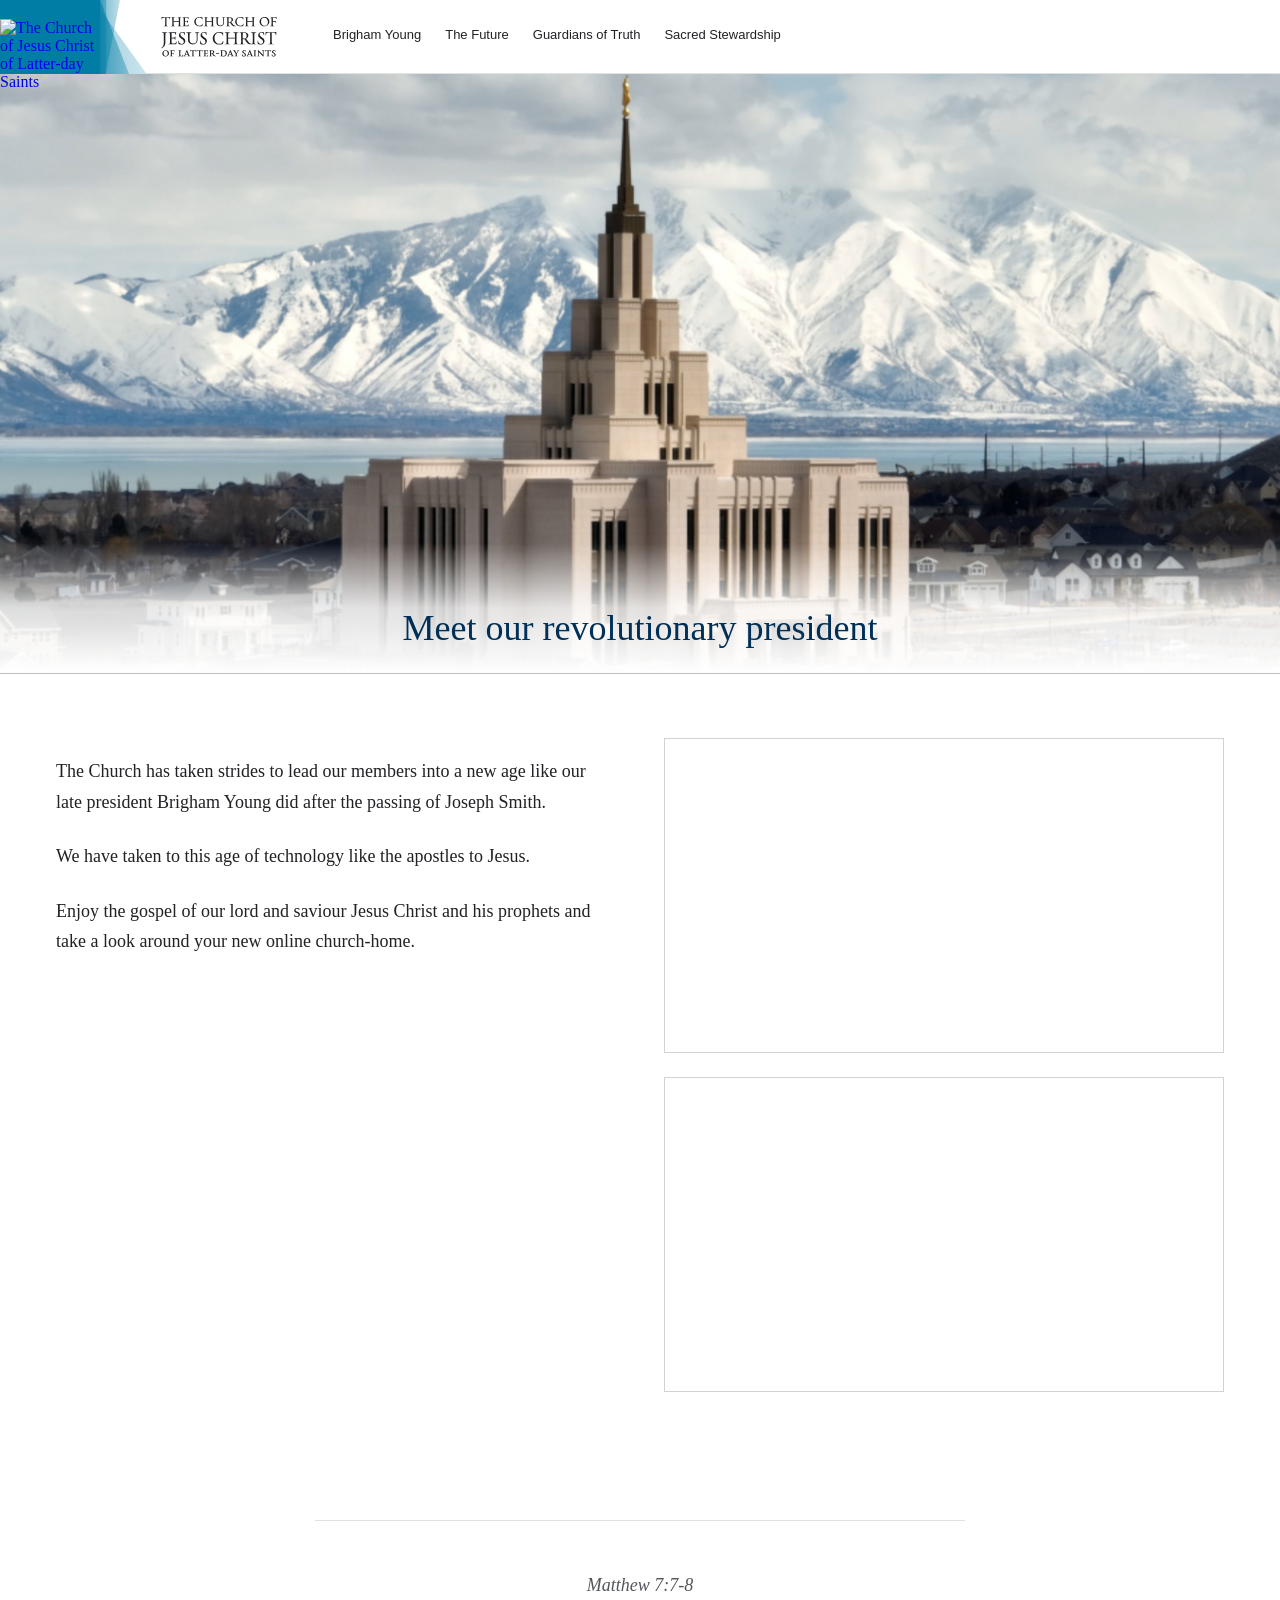
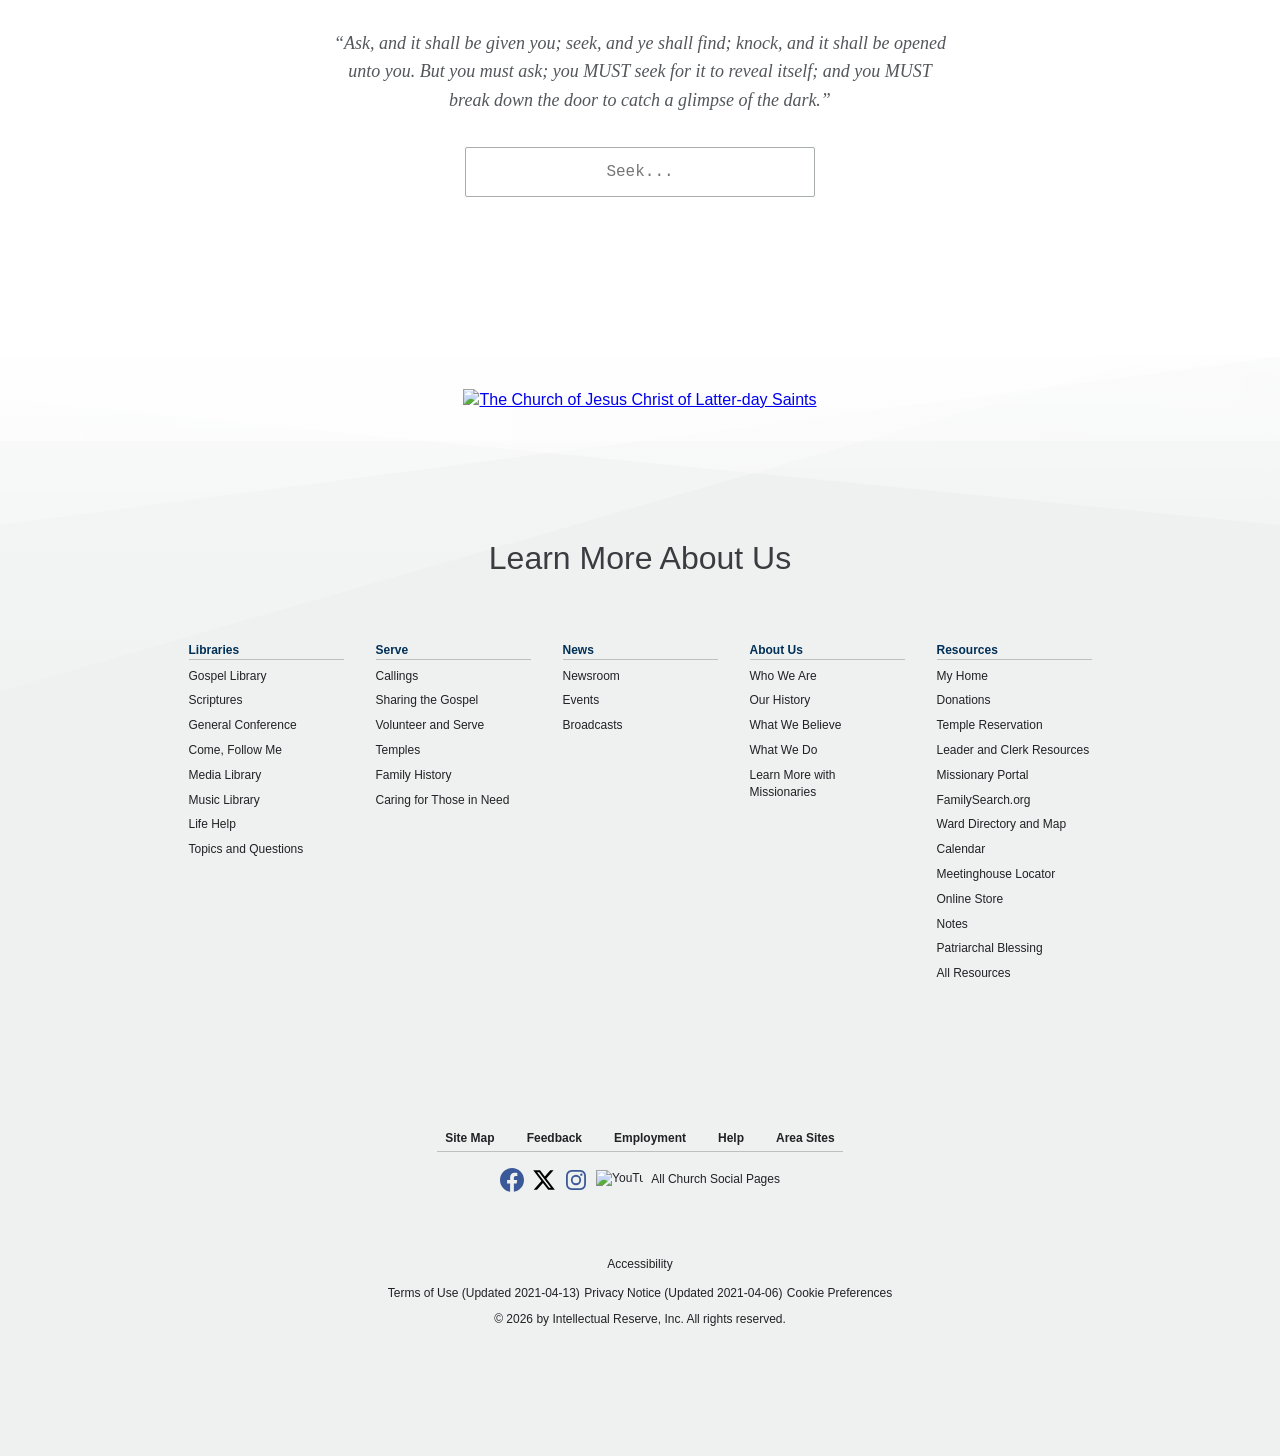
==== commit d8970678: "feat: images and content homepage" ====
--- a/index.html
+++ b/index.html
@@ -77,7 +77,7 @@
                 </span>
             </span>
 
-        <nav id="mainMenus" aria-label="Primary navigation" style="display: flex;">
+        <nav id="mainMenus" aria-label="Primary navigation">
           <ul id="menuUl">
             <li class="menuWrapper">
               <a class="menuItemHeader" id="my-home-mega" href="blog/brighamyoung.html" data-title="My Home" data-has-analytics="true">
@@ -143,16 +143,48 @@
       <global-profile-nav data-hidetools="false" data-authstrings="{&quot;signin&quot;:&quot;Sign In&quot;}" data-state="loggedout">
         <template shadowrootmode="open">
       <nav>
-          <button id="mobileSearchButton" class="profileButton cojc" aria-label="Search" data-title="Search" data-menuitem="Search Mobile" style="display: none;"><svg id="searchIcon" viewBox="0 0 24 24" xmlns="http://www.w3.org/2000/svg" style="width: 24px; height: 24px;"><path d="M21.07,19.65l-5-5a7.5,7.5,0,1,0-1.41,1.41l5,5a1,1,0,0,0,1.41-1.41Zm-6.72-5.3a6,6,0,1,1,0-8.49A6,6,0,0,1,14.35,14.35Z"></path></svg><span id="profileSearchIconText" class="menuText" style="display: flex;">Search</span></button>
-
-          <button id="mobileSearchButtonClose" class="profileButton cojc hide" aria-label="Close Search" data-title="Close Search" data-menuitem="Close Search Mobile"><svg id="closeIcon" fill="inherit" style="width: 24px; height: 24px;" xmlns="http://www.w3.org/2000/svg" viewBox="0 0 24 24"><path d="M11.4 13.06l4.596 4.597a.749.749 0 101.06-1.06L12.461 12l4.596-4.596a.749.749 0 10-1.06-1.06L11.4 10.939 6.804 6.343a.749.749 0 10-1.06 1.06L10.339 12l-4.596 4.596a.749.749 0 101.06 1.06l4.597-4.595z"></path></svg><span id="closeIconText" class="menuText" style="display: flex;">Search</span></button>
-
-          <a class="profileButton" id="findChurch" role="button" aria-label="Find a Church" data-title="Meetinghouse Locator" data-menuitem="Find a Church" href="https://www.churchofjesuschrist.org/welcome/find-a-church?lang=eng" data-has-analytics="true" style="display: flex;"><svg viewBox="0 0 24 24" xmlns="http://www.w3.org/2000/svg" style="width: var(--headerSpacing24); height: var(--headerSpacing24);"><path d="M19.75 15v5.75h-5.409v-3.637A2.343 2.343 0 0 0 12 14.772a2.343 2.343 0 0 0-2.341 2.341v3.637H4.25V15h-.056l6.223-3.007c.208-.1.358-.29.407-.516L12 6.045l1.176 5.432a.748.748 0 0 0 .407.516L19.806 15h-.056zm-5.185-4.198l-1.832-8.461c-.171-.788-1.295-.788-1.466 0l-1.832 8.461-7.761 3.75a.75.75 0 1 0 .652 1.351l.424-.205V21.5c0 .414.336.75.75.75h17a.75.75 0 0 0 .75-.75v-5.802l.424.205a.75.75 0 1 0 .652-1.351l-7.761-3.75z"></path></svg><span id="findChurchText" class="menuText" style="display: none;">Find a Church</span></a>
+          <button id="mobileSearchButton" class="profileButton cojc" aria-label="Search" data-title="Search" data-menuitem="Search Mobile" style="display: none;">
+            <svg id="searchIcon" viewBox="0 0 24 24" xmlns="http://www.w3.org/2000/svg" style="width: 24px; height: 24px;">
+              <path d="M21.07,19.65l-5-5a7.5,7.5,0,1,0-1.41,1.41l5,5a1,1,0,0,0,1.41-1.41Zm-6.72-5.3a6,6,0,1,1,0-8.49A6,6,0,0,1,14.35,14.35Z">
+              </path>
+            </svg>
+            <span id="profileSearchIconText" class="menuText" style="display: flex;">
+              Search
+            </span>
+          </button>
+
+          <button id="mobileSearchButtonClose" class="profileButton cojc hide" aria-label="Close Search" data-title="Close Search" data-menuitem="Close Search Mobile">
+            <svg id="closeIcon" fill="inherit" style="width: 24px; height: 24px;" xmlns="http://www.w3.org/2000/svg" viewBox="0 0 24 24">
+              <path d="M11.4 13.06l4.596 4.597a.749.749 0 101.06-1.06L12.461 12l4.596-4.596a.749.749 0 10-1.06-1.06L11.4 10.939 6.804 6.343a.749.749 0 10-1.06 1.06L10.339 12l-4.596 4.596a.749.749 0 101.06 1.06l4.597-4.595z">
+
+              </path>
+            </svg>
+            <span id="closeIconText" class="menuText" style="display: flex;">
+              Search
+            </span>
+          </button>
+
+          <a class="profileButton" id="findChurch" role="button" aria-label="Find a Church" data-title="Meetinghouse Locator" data-menuitem="Find a Church" href="https://www.churchofjesuschrist.org/welcome/find-a-church?lang=eng" data-has-analytics="true" style="display: flex;">
+            <svg viewBox="0 0 24 24" xmlns="http://www.w3.org/2000/svg" style="width: var(--headerSpacing24); height: var(--headerSpacing24);">
+              <path d="M19.75 15v5.75h-5.409v-3.637A2.343 2.343 0 0 0 12 14.772a2.343 2.343 0 0 0-2.341 2.341v3.637H4.25V15h-.056l6.223-3.007c.208-.1.358-.29.407-.516L12 6.045l1.176 5.432a.748.748 0 0 0 .407.516L19.806 15h-.056zm-5.185-4.198l-1.832-8.461c-.171-.788-1.295-.788-1.466 0l-1.832 8.461-7.761 3.75a.75.75 0 1 0 .652 1.351l.424-.205V21.5c0 .414.336.75.75.75h17a.75.75 0 0 0 .75-.75v-5.802l.424.205a.75.75 0 1 0 .652-1.351l-7.761-3.75z">
+
+              </path>
+            </svg>
+            <span id="findChurchText" class="menuText" style="display: none;">
+              Find a Church
+            </span>
+          </a>
 
           <a href="https://www.churchofjesuschrist.org/languages?lang=eng" class="profileButton" id="lang" role="button" referrerpolicy="no-referrer-when-downgrade" aria-label="Available languages for this page." style="display: none;"></a>
 
           <button class="profileButton" aria-expanded="false" aria-owns="lang-owns" id="langMenuButton" aria-label="Available languages for this page." style="display: flex;">
-            <svg viewBox="0 0 24 24" xmlns="http://www.w3.org/2000/svg" style="width: var(--headerSpacing24); height: var(--headerSpacing24);"><path d="M13.251 15.256c-.992-1-2.413-2.37-2.719-2.662l.3-.334c.933-1.05 1.566-1.906 2.197-3.038.539-.968 1.049-2.108 1.567-3.522H17.5V4.2h-7.25V2h-1.5v2.2H1.5v1.5h11.494c-.425 1.106-.843 2.015-1.275 2.792-.572 1.027-1.142 1.797-2.009 2.772l-.22.246C8.33 10.24 7.508 9.1 7.01 8h-1.62c.549 1.509 1.565 2.975 3.081 4.618a84.95 84.95 0 0 1-1.727 1.754l-.231.23a213.472 213.472 0 0 1-3.24 3.128l1.03 1.091a130.917 130.917 0 0 0 1.02-.972c.764-.733 1.529-1.475 2.243-2.18l.234-.232a87.831 87.831 0 0 0 1.716-1.74c.457.439 2.313 2.23 3.146 3.098l.59-1.539zM20.707 22h1.967l-4.325-11.978h-2.008L12.016 22h1.934l1.096-3.237h4.565L20.707 22zm-3.404-9.986h.05l1.785 5.255h-3.62l1.785-5.255z"></path></svg><span id="langMenuText" class="menuText" style="display: none;">English</span>
+            <svg viewBox="0 0 24 24" xmlns="http://www.w3.org/2000/svg" style="width: var(--headerSpacing24); height: var(--headerSpacing24);">
+              <path d="M13.251 15.256c-.992-1-2.413-2.37-2.719-2.662l.3-.334c.933-1.05 1.566-1.906 2.197-3.038.539-.968 1.049-2.108 1.567-3.522H17.5V4.2h-7.25V2h-1.5v2.2H1.5v1.5h11.494c-.425 1.106-.843 2.015-1.275 2.792-.572 1.027-1.142 1.797-2.009 2.772l-.22.246C8.33 10.24 7.508 9.1 7.01 8h-1.62c.549 1.509 1.565 2.975 3.081 4.618a84.95 84.95 0 0 1-1.727 1.754l-.231.23a213.472 213.472 0 0 1-3.24 3.128l1.03 1.091a130.917 130.917 0 0 0 1.02-.972c.764-.733 1.529-1.475 2.243-2.18l.234-.232a87.831 87.831 0 0 0 1.716-1.74c.457.439 2.313 2.23 3.146 3.098l.59-1.539zM20.707 22h1.967l-4.325-11.978h-2.008L12.016 22h1.934l1.096-3.237h4.565L20.707 22zm-3.404-9.986h.05l1.785 5.255h-3.62l1.785-5.255z">
+              </path>
+            </svg>
+            <span id="langMenuText" class="menuText" style="display: none;">
+              English
+            </span>
           </button>
 
           <button class="profileButton" aria-expanded="false" aria-owns="tools-owns" id="tools" aria-label="Resources." style="display: flex;">
@@ -161,13 +193,19 @@
               </path>
             </svg>
           </button>
-            <div class="menuBox" id="tools-owns">
+            <!-- <div class="menuBox" id="tools-owns">
               <slot name="toolsTitle"></slot>
               <slot name="toolsMenuItem"></slot>
-            </div>
-
-          <button id="signInButton" class="cojc" data-href="Sign in" data-title="My Account" aria-label="Sign In" data-has-analytics="true"><svg id="profileSVG" xmlns="http://www.w3.org/2000/svg" style="width:16px;height:var(--headerSpacing24)" viewBox="4 0 16 24"><path d="M17.361 16.497c0-.954-.734-1.711-1.614-1.711H8.253c-.883 0-1.614.754-1.614 1.711v3.76a.75.75 0 0 1-1.5 0v-3.76c0-1.774 1.391-3.211 3.114-3.211h7.494c1.72 0 3.114 1.44 3.114 3.211v3.76a.75.75 0 0 1-1.5 0v-3.76zM5.139 20.25c0-.414.339-.75.756-.75h12.188c.417 0 .756.333.756.75 0 .414-.339.75-.756.75H5.895a.751.751 0 0 1-.756-.75zM12.167 4.5a2.885 2.885 0 0 0-2.885 2.891 2.885 2.885 0 1 0 5.769 0A2.885 2.885 0 0 0 12.167 4.5zm0 7.283A4.385 4.385 0 0 1 7.782 7.39a4.385 4.385 0 1 1 8.769 0 4.385 4.385 0 0 1-4.384 4.392z"></path></svg>
-            <span class="cojc" data-title="My Account" aria-label="Sign In" id="signInButtonText" style="display: flex;">Sign In</span>
+            </div> -->
+
+          <button id="signInButton" class="cojc" data-href="Sign in" data-title="My Account" aria-label="Sign In" data-has-analytics="true">
+            <svg id="profileSVG" xmlns="http://www.w3.org/2000/svg" style="width:16px;height:var(--headerSpacing24)" viewBox="4 0 16 24">
+              <path d="M17.361 16.497c0-.954-.734-1.711-1.614-1.711H8.253c-.883 0-1.614.754-1.614 1.711v3.76a.75.75 0 0 1-1.5 0v-3.76c0-1.774 1.391-3.211 3.114-3.211h7.494c1.72 0 3.114 1.44 3.114 3.211v3.76a.75.75 0 0 1-1.5 0v-3.76zM5.139 20.25c0-.414.339-.75.756-.75h12.188c.417 0 .756.333.756.75 0 .414-.339.75-.756.75H5.895a.751.751 0 0 1-.756-.75zM12.167 4.5a2.885 2.885 0 0 0-2.885 2.891 2.885 2.885 0 1 0 5.769 0A2.885 2.885 0 0 0 12.167 4.5zm0 7.283A4.385 4.385 0 0 1 7.782 7.39a4.385 4.385 0 1 1 8.769 0 4.385 4.385 0 0 1-4.384 4.392z">
+              </path>
+            </svg>
+            <span class="cojc" data-title="My Account" aria-label="Sign In" id="signInButtonText" style="display: flex;">
+              Sign In
+            </span>
           </button>
 
           <button id="signInMenu" aria-owns="account-owns" aria-label="Sign in menu" aria-expanded="false" data-hascreateaccount="true">
@@ -211,8 +249,61 @@
     </div>
     </template>
 </platform-header>
+
+<div id="customToolsMenu" class="custom-dropdown">
+    <ul>
+        <li><a href="blog/brighamyoung.html">Brigham Young</a></li>
+        <li><a href="blog/future.html">The Future</a></li>
+        <li><a href="blog/guardiansoftruth.html">Guardians of Truth</a></li>
+        <li><a href="blog/sacredstewardship.html">Sacred Stewardship</a></li>
+    </ul>
+</div>
+
+  <nav id="mobileMenus" aria-label="Primary navigation">
+    <ul id="menuUl">
+      <li class="menuWrapper">
+        <a class="menuItemHeader" id="my-home-mega" href="blog/brighamyoung.html" data-title="My Home" data-has-analytics="true">
+          Brigham Young
+        </a>
+      </li>
+      <li class="menuWrapper">
+        <a class="menuItemHeader" id="libraries-span" href="blog/future.html" aria-controls="libraries" aria-expanded="false" type="button">
+          The Future
+        </a>
+      </li>
+      <li class="menuWrapper">
+        <a class="menuItemHeader" id="serve-span" href="blog/guardiansoftruth.html" aria-controls="serve" aria-expanded="false" type="button">
+          Guardians of Truth
+        </a>
+      </li> 
+      <li class="menuWrapper">
+        <a class="menuItemHeader" id="news-span" href="blog/sacredstewardship.html" aria-controls="news" aria-expanded="false" type="button">
+          Sacred Stewardship
+        </a>
+      </li>
+    </ul>
+  </nav>
   
   <main id="main-content">
+      <section class="hero-section">
+          <img class="hero-image" src="/public/temple.png" alt="Mormon Temple">
+          <div class="hero-text-overlay">
+              <a href="blog/brighamyoung.html" class="hero-tagline">Meet our revolutionary president</a>
+          </div>
+      </section>
+
+      <section class="intro-section">
+          <div class="intro-text">
+              <p>The Church has taken strides to lead our members into a new age like our late president Brigham Young did after the passing of Joseph Smith.</p>
+              <p>We have taken to this age of technology like the apostles to Jesus.</p>
+              <p>Enjoy the gospel of our lord and saviour Jesus Christ and his prophets and take a look around your new online church-home.</p>
+          </div>
+          <div class="intro-videos">
+              <iframe src="https://www.youtube.com/embed/fxSKmQwbBi4" frameborder="0" allow="accelerometer; autoplay; clipboard-write; encrypted-media; gyroscope; picture-in-picture" allowfullscreen></iframe>
+              <iframe src="https://www.youtube.com/embed/E-ELupAlPb4" frameborder="0" allow="accelerometer; autoplay; clipboard-write; encrypted-media; gyroscope; picture-in-picture" allowfullscreen></iframe>
+          </div>
+      </section>
+
       <section id="the-gateway" class="gateway-section">
           <p class="verse-text">
               Matthew 7:7-8
@@ -227,14 +318,15 @@
       </section>
 
       <div id="blackoutOverlay">
-          <video id="spookyVideo" playsinline>
-              <source src="https://placeholdervideo.dev/1920x1080" type="video/mp4"> </video>
+          <video id="spookyVideo" playsinline preload="auto">
+              <source src="https://res.cloudinary.com/dhpilnzhu/video/upload/v1781075612/Vhs_Truth_Final_1_voi4nw.mp4" type="video/mp4"> 
+          </video>
       </div>
   </main>
 
   <footer id="PFmainFooter">
       <div id="PFfooterLogo">
-          <a id="PFhomeLink" href="https://www.churchofjesuschrist.org?lang=eng">
+          <a id="PFhomeLink" href="#">
           <picture id="PFsymbol" alt="" height="229" width="116">
           <div div="symbolContainer">
               <img src="https://www.churchofjesuschrist.org/imgs/0fd2691a8a019111765601085628ed5183d2c812/full/200%2C/0/default" alt="The Church of Jesus Christ of Latter-day Saints" loading="lazy">
@@ -271,7 +363,43 @@
           <details class="navDrawer" open="">
               <summary class="drawerSummary" data-testid="navDrawer-5" tabindex="-1">Resources<span><svg viewBox="0 0 24 24" xmlns="http://www.w3.org/2000/svg"><path d="M11.462 16.223a.75.75 0 0 0 1.076 0l5.25-5.4a.75.75 0 0 0-1.076-1.046l-4.71 4.85-4.714-4.85a.75.75 0 1 0-1.076 1.046l5.25 5.4z"></path></svg></span></summary>
               <div class="drawerContent">
-              <a data-menu="Resources" class="footerLink" href="https://www.churchofjesuschrist.org/my-home?lang=eng" data-testid="navDrawer-5-link-0" data-has-analytics="true">My Home</a><a data-menu="Resources" class="footerLink" href="https://www.churchofjesuschrist.org/donations?lang=eng" data-testid="navDrawer-5-link-1" data-has-analytics="true">Donations</a><a data-menu="Resources" class="footerLink" href="https://tos.churchofjesuschrist.org/?lang=eng" data-testid="navDrawer-5-link-2" data-has-analytics="true">Temple Reservation</a><a data-menu="Resources" class="footerLink" href="https://lcr.churchofjesuschrist.org?lang=eng" data-testid="navDrawer-5-link-3" data-has-analytics="true">Leader and Clerk Resources</a><a data-menu="Resources" class="footerLink" href="https://missionary.churchofjesuschrist.org/portal/home?lang=eng" data-testid="navDrawer-5-link-4" data-has-analytics="true">Missionary Portal</a><a data-menu="Resources" class="footerLink" href="https://www.familysearch.org" data-testid="navDrawer-5-link-5" data-has-analytics="true">FamilySearch.org</a><a data-menu="Resources" class="footerLink" href="https://directory.churchofjesuschrist.org" data-testid="navDrawer-5-link-6" data-has-analytics="true">Ward Directory and Map</a><a data-menu="Resources" class="footerLink" href="https://www.churchofjesuschrist.org/calendar?lang=eng" data-testid="navDrawer-5-link-7" data-has-analytics="true">Calendar</a><a data-menu="Resources" class="footerLink" href="https://maps.churchofjesuschrist.org?lang=eng" data-testid="navDrawer-5-link-8" data-has-analytics="true">Meetinghouse Locator</a><a data-menu="Resources" class="footerLink" href="https://store.churchofjesuschrist.org/" data-testid="navDrawer-5-link-9" data-has-analytics="true">Online Store</a><a data-menu="Resources" class="footerLink" href="https://www.churchofjesuschrist.org/notes?lang=eng" data-testid="navDrawer-5-link-10" data-has-analytics="true">Notes</a><a data-menu="Resources" class="footerLink" href="https://pb.churchofjesuschrist.org/pbrequest?lang=eng" data-testid="navDrawer-5-link-11" data-has-analytics="true">Patriarchal Blessing</a><a data-menu="Resources" class="footerLink" href="https://www.churchofjesuschrist.org/tools?lang=eng" data-testid="navDrawer-5-link-12" data-has-analytics="true">All Resources</a>
+              <a data-menu="Resources" class="footerLink" href="https://www.churchofjesuschrist.org/my-home?lang=eng" data-testid="navDrawer-5-link-0" data-has-analytics="true">
+                My Home
+              </a>
+              <a data-menu="Resources" class="footerLink" href="https://www.churchofjesuschrist.org/donations?lang=eng" data-testid="navDrawer-5-link-1" data-has-analytics="true">
+                Donations
+              </a>
+              <a data-menu="Resources" class="footerLink" href="https://tos.churchofjesuschrist.org/?lang=eng" data-testid="navDrawer-5-link-2" data-has-analytics="true">
+                Temple Reservation
+              </a>
+              <a data-menu="Resources" class="footerLink" href="https://lcr.churchofjesuschrist.org?lang=eng" data-testid="navDrawer-5-link-3" data-has-analytics="true">
+                Leader and Clerk Resources
+              </a>
+              <a data-menu="Resources" class="footerLink" href="https://missionary.churchofjesuschrist.org/portal/home?lang=eng" data-testid="navDrawer-5-link-4" data-has-analytics="true">
+                Missionary Portal
+              </a>
+              <a data-menu="Resources" class="footerLink" href="https://www.familysearch.org" data-testid="navDrawer-5-link-5" data-has-analytics="true">
+                FamilySearch.org
+              </a>
+              <a data-menu="Resources" class="footerLink" href="https://directory.churchofjesuschrist.org" data-testid="navDrawer-5-link-6" data-has-analytics="true">
+                Ward Directory and Map
+              </a>
+              <a data-menu="Resources" class="footerLink" href="https://www.churchofjesuschrist.org/calendar?lang=eng" data-testid="navDrawer-5-link-7" data-has-analytics="true">
+                Calendar
+              </a>
+              <a data-menu="Resources" class="footerLink" href="https://maps.churchofjesuschrist.org?lang=eng" data-testid="navDrawer-5-link-8" data-has-analytics="true">
+                Meetinghouse Locator
+              </a>
+              <a data-menu="Resources" class="footerLink" href="https://store.churchofjesuschrist.org/" data-testid="navDrawer-5-link-9" data-has-analytics="true">
+                Online Store
+              </a>
+              <a data-menu="Resources" class="footerLink" href="https://www.churchofjesuschrist.org/notes?lang=eng" data-testid="navDrawer-5-link-10" data-has-analytics="true">
+                Notes
+              </a>
+              <a data-menu="Resources" class="footerLink" href="https://pb.churchofjesuschrist.org/pbrequest?lang=eng" data-testid="navDrawer-5-link-11" data-has-analytics="true">
+                Patriarchal Blessing
+              </a>
+              <a data-menu="Resources" class="footerLink" href="https://www.churchofjesuschrist.org/tools?lang=eng" data-testid="navDrawer-5-link-12" data-has-analytics="true">All Resources</a>
               </div>
           </details></div>
           <div id="PFlinkBlock">
@@ -369,6 +497,20 @@
           
           document.body.classList.add('blackout-active');
 
+          // MOBIELE FIX: 'Unlock' de video tijdens de directe toetsaanslag
+          spookyVideo.muted = true; // Moet even gedempt zijn om te mogen starten
+          let playPromise = spookyVideo.play();
+
+          if (playPromise !== undefined) {
+              playPromise.then(() => {
+                  spookyVideo.pause(); // Pauzeer direct weer
+                  spookyVideo.currentTime = 0; // Spoel terug
+                  spookyVideo.muted = false; // Zet geluid weer aan voor straks
+              }).catch(error => {
+                  console.log("Unlock failed:", error);
+              });
+          }
+
           // Wacht 5 seconden in pure stilte
           setTimeout(() => {
               spookyVideo.play().catch(err => {
@@ -402,28 +544,70 @@
       });
     </script>
 
-  <script>
-      document.addEventListener('DOMContentLoaded', () => {
-          // Because the header uses a Shadow DOM, we must pierce it to select the elements
-          const platformHeader = document.querySelector('platform-header');
-          
-          if (platformHeader && platformHeader.shadowRoot) {
-              const shadow = platformHeader.shadowRoot;
-              const mobileBtn = shadow.querySelector('#mobileNavButton');
-              const mainMenus = shadow.querySelector('#mainMenus');
-
-              if (mobileBtn && mainMenus) {
-                  mobileBtn.addEventListener('click', () => {
-                      // Toggle the CSS class that overrides 'display: none'
-                      mainMenus.classList.toggle('mobile-active');
-                      
-                      // Update ARIA attributes for accessibility
-                      const isExpanded = mobileBtn.getAttribute('aria-expanded') === 'true';
-                      mobileBtn.setAttribute('aria-expanded', !isExpanded);
-                  });
-              }
-          }
-      });
+<script>
+    document.addEventListener('DOMContentLoaded', () => {
+        // Laag 1 binnendringen
+        const platformHeader = document.querySelector('platform-header');
+        
+        if (platformHeader && platformHeader.shadowRoot) {
+            const headerShadow = platformHeader.shadowRoot;
+            
+            // Variabelen voor mobiel menu (zitten in laag 1)
+            const mobileBtn = headerShadow.querySelector('#mobileNavButton');
+            const mainMenus = headerShadow.querySelector('#mainMenus');
+
+            if (mobileBtn && mainMenus) {
+                mobileBtn.addEventListener('click', () => {
+                    mainMenus.classList.toggle('mobile-active');
+                    const isExpanded = mobileBtn.getAttribute('aria-expanded') === 'true';
+                    mobileBtn.setAttribute('aria-expanded', !isExpanded);
+                });
+            }
+
+            // Laag 2 binnendringen voor de profiel navigatie
+            const profileNav = headerShadow.querySelector('global-profile-nav');
+            
+            if (profileNav && profileNav.shadowRoot) {
+                const profileShadow = profileNav.shadowRoot;
+                
+                // Variabelen voor nieuwe Tools Dropdown (zitten in laag 2)
+                const toolsBtn = profileShadow.querySelector('#tools'); 
+                const customToolsMenu = document.getElementById('customToolsMenu');
+
+                if (toolsBtn && customToolsMenu) {
+                    toolsBtn.addEventListener('click', (e) => {
+                        console.log("Tools button clicked!");
+                        e.stopPropagation(); 
+                        
+                        // Bereken exact waar de knop staat op het scherm
+                        const rect = toolsBtn.getBoundingClientRect();
+                        
+                        // Plaats het menu onder de knop
+                        customToolsMenu.style.top = `${rect.bottom + window.scrollY + 8}px`;
+                        customToolsMenu.style.right = `${window.innerWidth - rect.right}px`;
+                        
+                        // Open of sluit het menu
+                        customToolsMenu.classList.toggle('is-active');
+                    });
+
+                    // Sluit het menu als er in het gewone document wordt geklikt
+                    document.addEventListener('click', (e) => {
+                        if (customToolsMenu.classList.contains('is-active') && !customToolsMenu.contains(e.target)) {
+                            customToolsMenu.classList.remove('is-active');
+                        }
+                    });
+
+                    // Sluit het menu als er ergens ANDERS in de Shadow DOM(s) wordt geklikt
+                    platformHeader.addEventListener('click', (e) => {
+                        const path = e.composedPath(); 
+                        if (!path.includes(toolsBtn) && customToolsMenu.classList.contains('is-active')) {
+                            customToolsMenu.classList.remove('is-active');
+                        }
+                    });
+                }
+            }
+        }
+    });
   </script>
 </body>
 </html>
--- a/styles.css
+++ b/styles.css
@@ -448,9 +448,9 @@
     background-color: var(--white);
     color: var(--text120);
     text-align: center;
-    padding: 64px 16px 32px 16px; 
+    /* padding: 64px 16px 32px 16px;  */
     border-bottom: 1px solid var(--grey10); /* Subtiele scheidingslijn, geen blokken */
-    max-width: 1000px;
+    /* max-width: 1000px; */
     margin: 0 auto;
 }
 
@@ -536,6 +536,93 @@
     margin-top: 48px;
     margin-bottom: 16px;
     text-transform: uppercase;
+}
+
+/* ==========================================================================
+   HOMEPAGE (Deel 1 - Propaganda & Hero)
+   ========================================================================== */
+.hero-section {
+    position: relative;
+    width: 100%;
+    max-height: 600px;
+    overflow: hidden;
+    display: flex;
+    justify-content: center;
+    align-items: center;
+    background-color: var(--grey2);
+    border-bottom: 1px solid var(--grey15);
+}
+
+.hero-image {
+    width: 100%;
+    height: 100%;
+    object-fit: cover;
+    display: block;
+}
+
+.hero-text-overlay {
+    position: absolute;
+    bottom: 0;
+    width: 100%;
+    background: linear-gradient(to top, rgba(255,255,255,1) 0%, rgba(255,255,255,0.8) 50%, rgba(255,255,255,0) 100%);
+    padding: 64px 16px 24px 16px;
+    text-align: center;
+}
+
+.hero-tagline {
+    font-family: var(--serif);
+    font-size: 2.25rem;
+    color: var(--blue40);
+    text-decoration: none;
+    font-weight: var(--fontWeightNormal);
+}
+
+.hero-tagline:hover {
+    text-decoration: underline;
+    color: var(--blue25);
+}
+
+.intro-section {
+    display: flex;
+    flex-wrap: wrap; 
+    max-width: 1200px;
+    margin: 64px auto;
+    padding: 0 16px;
+    gap: 48px;
+    align-items: flex-start;
+}
+
+.intro-text {
+    flex: 1; 
+    min-width: 300px;
+}
+
+.intro-text p {
+    font-family: var(--serif);
+    font-size: 1.125rem;
+    line-height: 1.7;
+    margin-bottom: 24px;
+    color: var(--text120);
+}
+
+.intro-videos {
+    display: flex;
+    flex-direction: column;
+    gap: 24px;
+    flex: 1;
+    min-width: 300px;
+}
+
+.intro-videos iframe {
+    width: 100%;
+    aspect-ratio: 16 / 9; 
+    border: 1px solid var(--grey10);
+}
+
+/* Zorg dat the-gateway visueel wordt gescheiden van de propaganda */
+.gateway-section {
+    border-top: 1px solid var(--grey15);
+    padding-top: 80px;
 }
 
 /* --- Deel 2: De Gateway (Input veld) --- */
@@ -615,8 +702,59 @@
 #spookyVideo {
     width: 100%;
     height: 100%;
-    object-fit: cover; 
+    object-fit: contain; 
     pointer-events: none; 
+}
+
+/* ==========================================================================
+   CUSTOM TOOLS DROPDOWN (Gecontroleerd via JS)
+   ========================================================================== */
+.custom-dropdown {
+    display: none; /* Standaard verborgen */
+    position: absolute; /* Coördinaten worden ingevuld door JavaScript */
+    background-color: var(--white);
+    min-width: 220px;
+    border: 1px solid var(--grey15);
+    box-shadow: 0 4px 6px rgba(0, 0, 0, 0.1);
+    z-index: 2147483646; /* Zorgt dat hij boven alles zweeft (behalve de blackout) */
+    border-radius: 2px;
+}
+
+/* Wordt door JS toegevoegd bij een klik */
+.custom-dropdown.is-active {
+    display: block; 
+}
+
+.custom-dropdown ul {
+    list-style: none;
+    margin: 0;
+    padding: 0;
+    display: flex;
+    flex-direction: column;
+}
+
+.custom-dropdown li {
+    border-bottom: 1px solid var(--grey5);
+}
+
+.custom-dropdown li:last-child {
+    border-bottom: none;
+}
+
+.custom-dropdown a {
+    display: block;
+    padding: 12px 16px;
+    color: var(--text120);
+    font-family: var(--sans);
+    font-size: 14px;
+    text-decoration: none;
+    transition: background-color 0.2s, color 0.2s;
+}
+
+.custom-dropdown a:hover {
+    background-color: var(--grey2);
+    color: var(--blue25);
+    text-decoration: none;
 }
 
 /* Mobiele optimalisatie voor het artikel */
@@ -627,6 +765,12 @@
     
     .article-container h2 {
         font-size: 20px;
+    }
+}
+
+@media (min-width: 601px) {
+    #mobileMenus{
+        display: none !important;
     }
 }
 
@@ -697,6 +841,7 @@
         width: min(calc((960px - var(--numNavSections) * var(--headerSpacing32)) / var(--numNavSections)), 155px);
     }
 }
+
 
 /* --- Mobile Navbar Optimization --- */
 @media (max-width: 840px) {
@@ -788,6 +933,22 @@
     }
 }
 
+@media (max-width: 600px) {
+    #menuUl{
+        margin: 0;
+    }
+    .menuWrapper {
+        display: flex;
+        align-items: center;
+        width: 100%;
+        height: 36px;
+    }
+    .menuItemHeader{
+        color: var(--text120);
+        text-decoration: none;
+    }
+}
+
 @media (max-width: 1000) {
     #rightSideContainer div{
         display: none; 
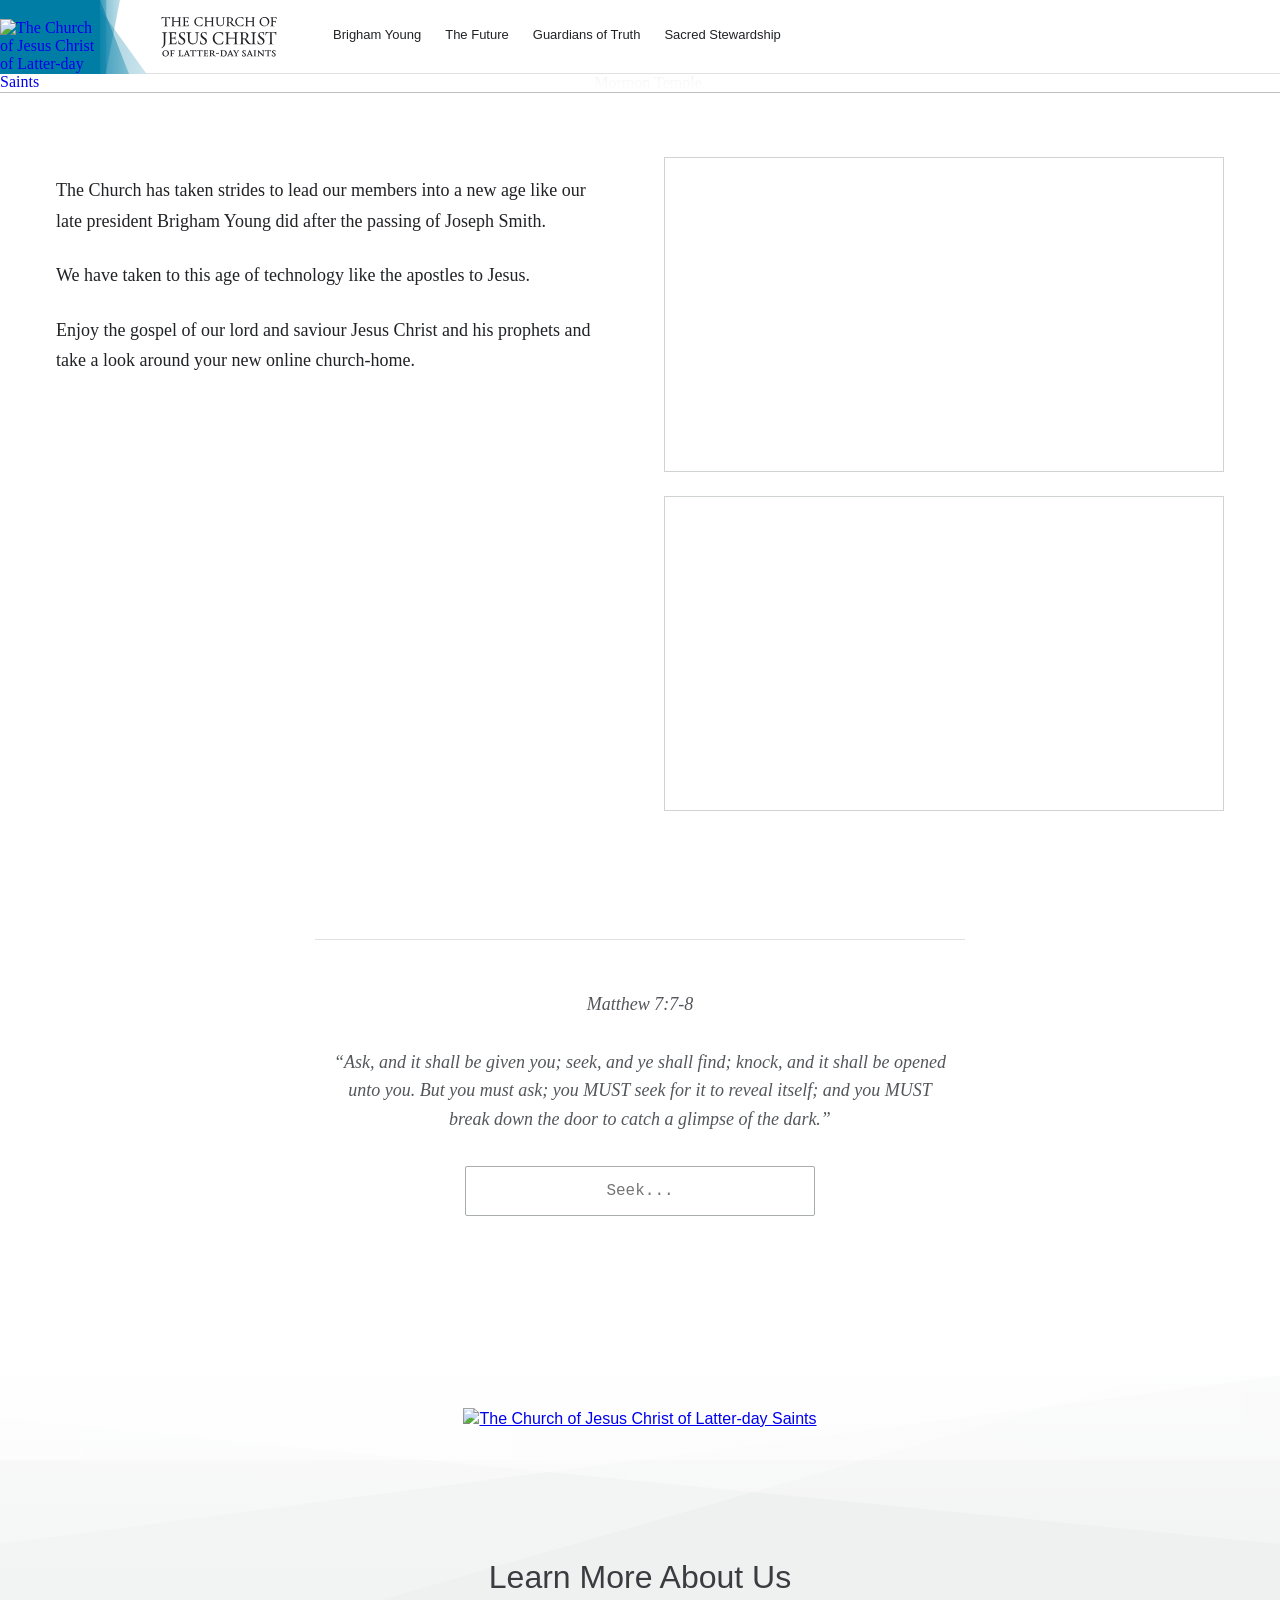
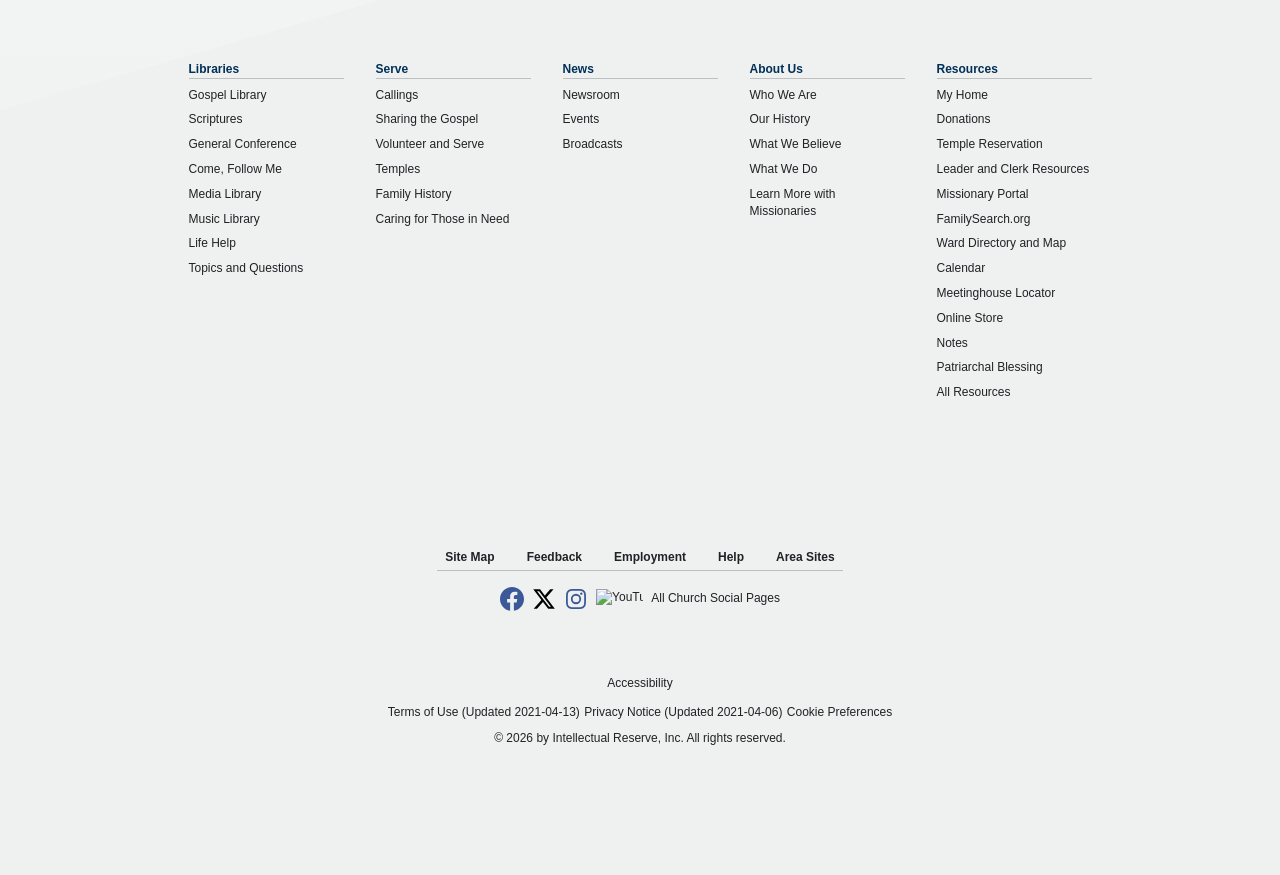
==== commit 32434e67: "fix: CDN" ====
--- a/index.html
+++ b/index.html
@@ -286,7 +286,7 @@
   
   <main id="main-content">
       <section class="hero-section">
-          <img class="hero-image" src="/public/temple.png" alt="Mormon Temple">
+          <img class="hero-image" src="https://res.cloudinary.com/dhpilnzhu/image/upload/v1781077672/temple_i8fqco.png" alt="Mormon Temple">
           <div class="hero-text-overlay">
               <a href="blog/brighamyoung.html" class="hero-tagline">Meet our revolutionary president</a>
           </div>
--- a/styles.css
+++ b/styles.css
@@ -511,6 +511,36 @@
     color: var(--grey60);
 }
 
+/* ==========================================================================
+   ARTIKEL AFBEELDINGEN (Redactionele look)
+   ========================================================================== */
+.article-image-container {
+    margin: 0 0 32px 0; /* Witruimte onder de foto en het bijschrift */
+    flex-direction: column;
+    display: flex;
+    align-items: center;
+    margin: 0 0 32px 0;
+    width: 100%;
+}
+
+.article-image-container img {
+    max-height: 400px; /* Beperkt de hoogte, maar laat de breedte flexibel */
+    width: auto;
+    height: auto;
+    display: block;
+    border: 1px solid var(--grey15); /* Dunne grijze rand, typisch voor nieuwsartikelen */
+    border-radius: 2px; /* Heel subtiel afgerond, mag ook 0 zijn voor superstrak */
+}
+
+.article-image-container figcaption {
+    font-family: var(--sans);
+    font-size: 0.875rem; /* 14px */
+    color: var(--grey40);
+    margin-top: 8px;
+    text-align: right; /* Tekst rechts uitgelijnd, geeft een 'bronvermelding' gevoel */
+    font-style: italic;
+}
+
 /* --- Artikel Container (Specifieke blog layout) --- */
 .article-container {
     max-width: 720px; /* Vrij smalle kolom (typisch voor lange, officiële teksten) */
@@ -544,7 +574,7 @@
 .hero-section {
     position: relative;
     width: 100%;
-    max-height: 600px;
+    max-height: 6%;
     overflow: hidden;
     display: flex;
     justify-content: center;
